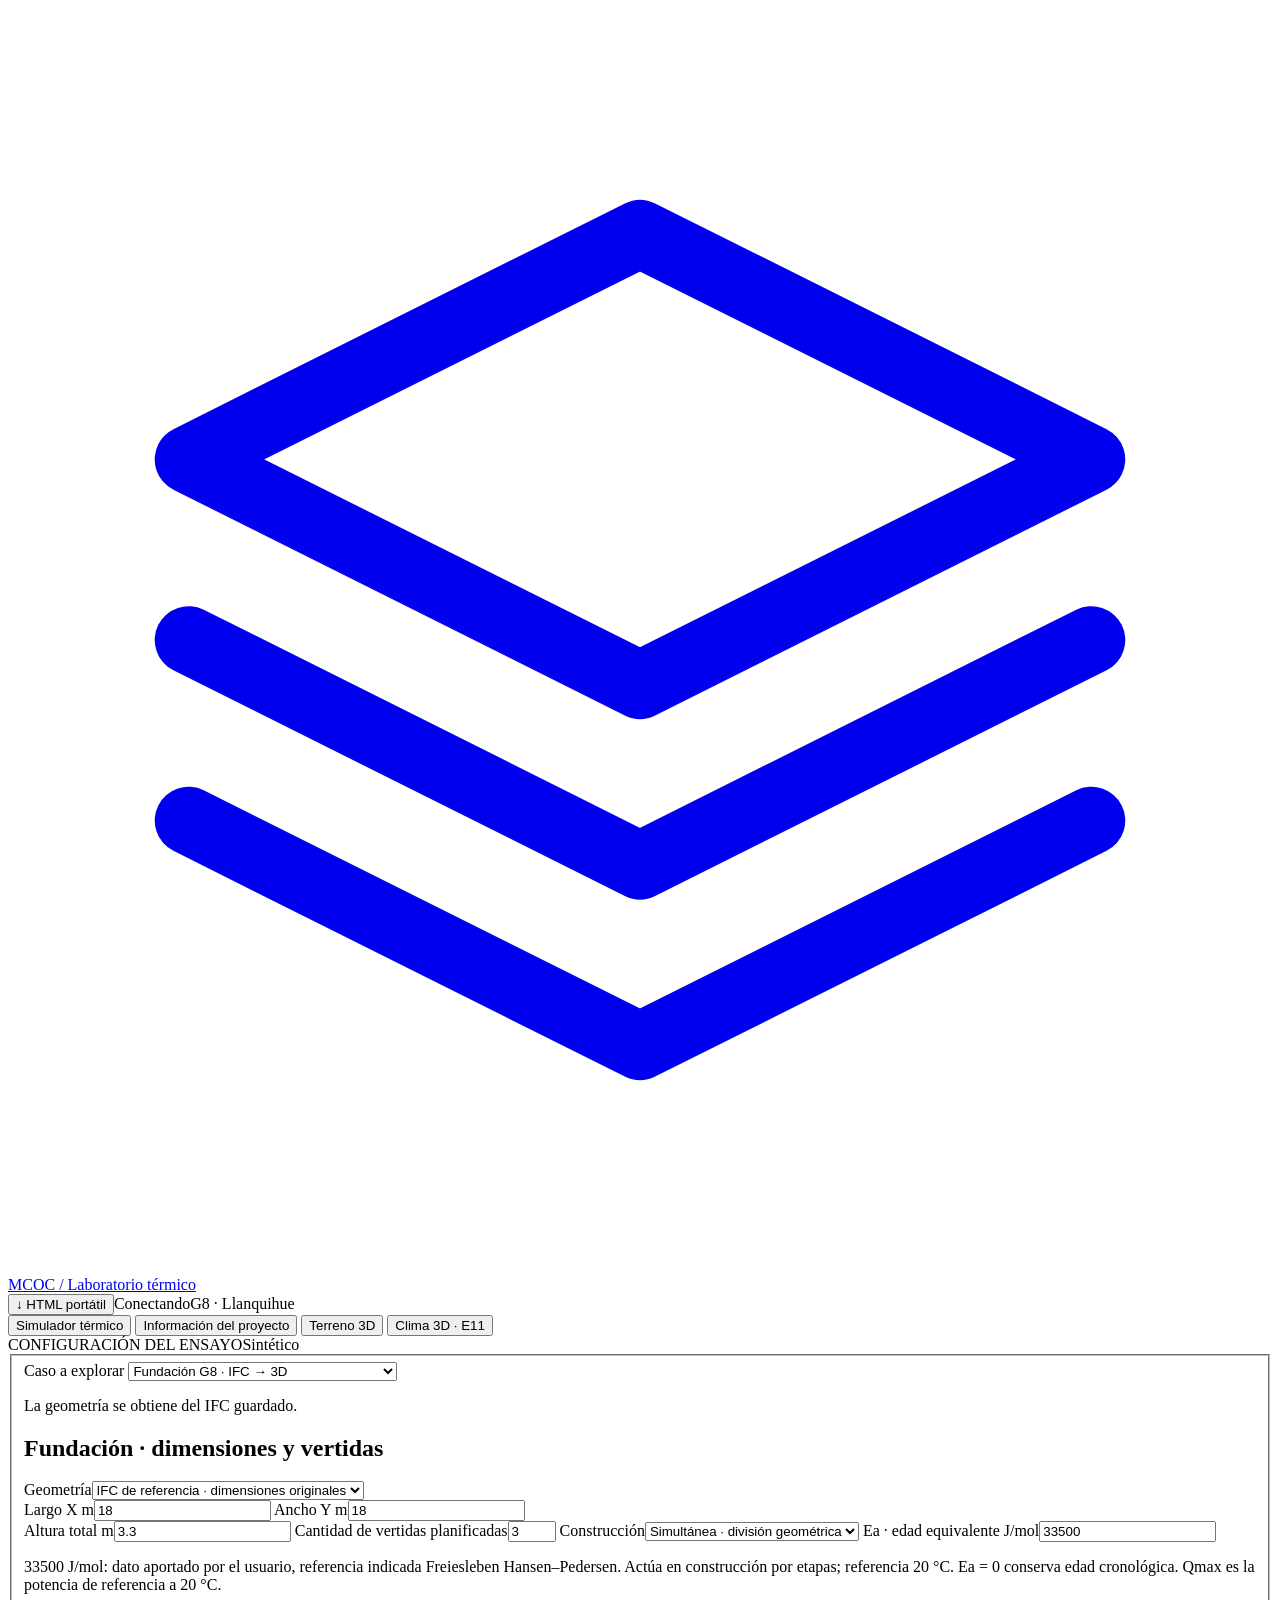
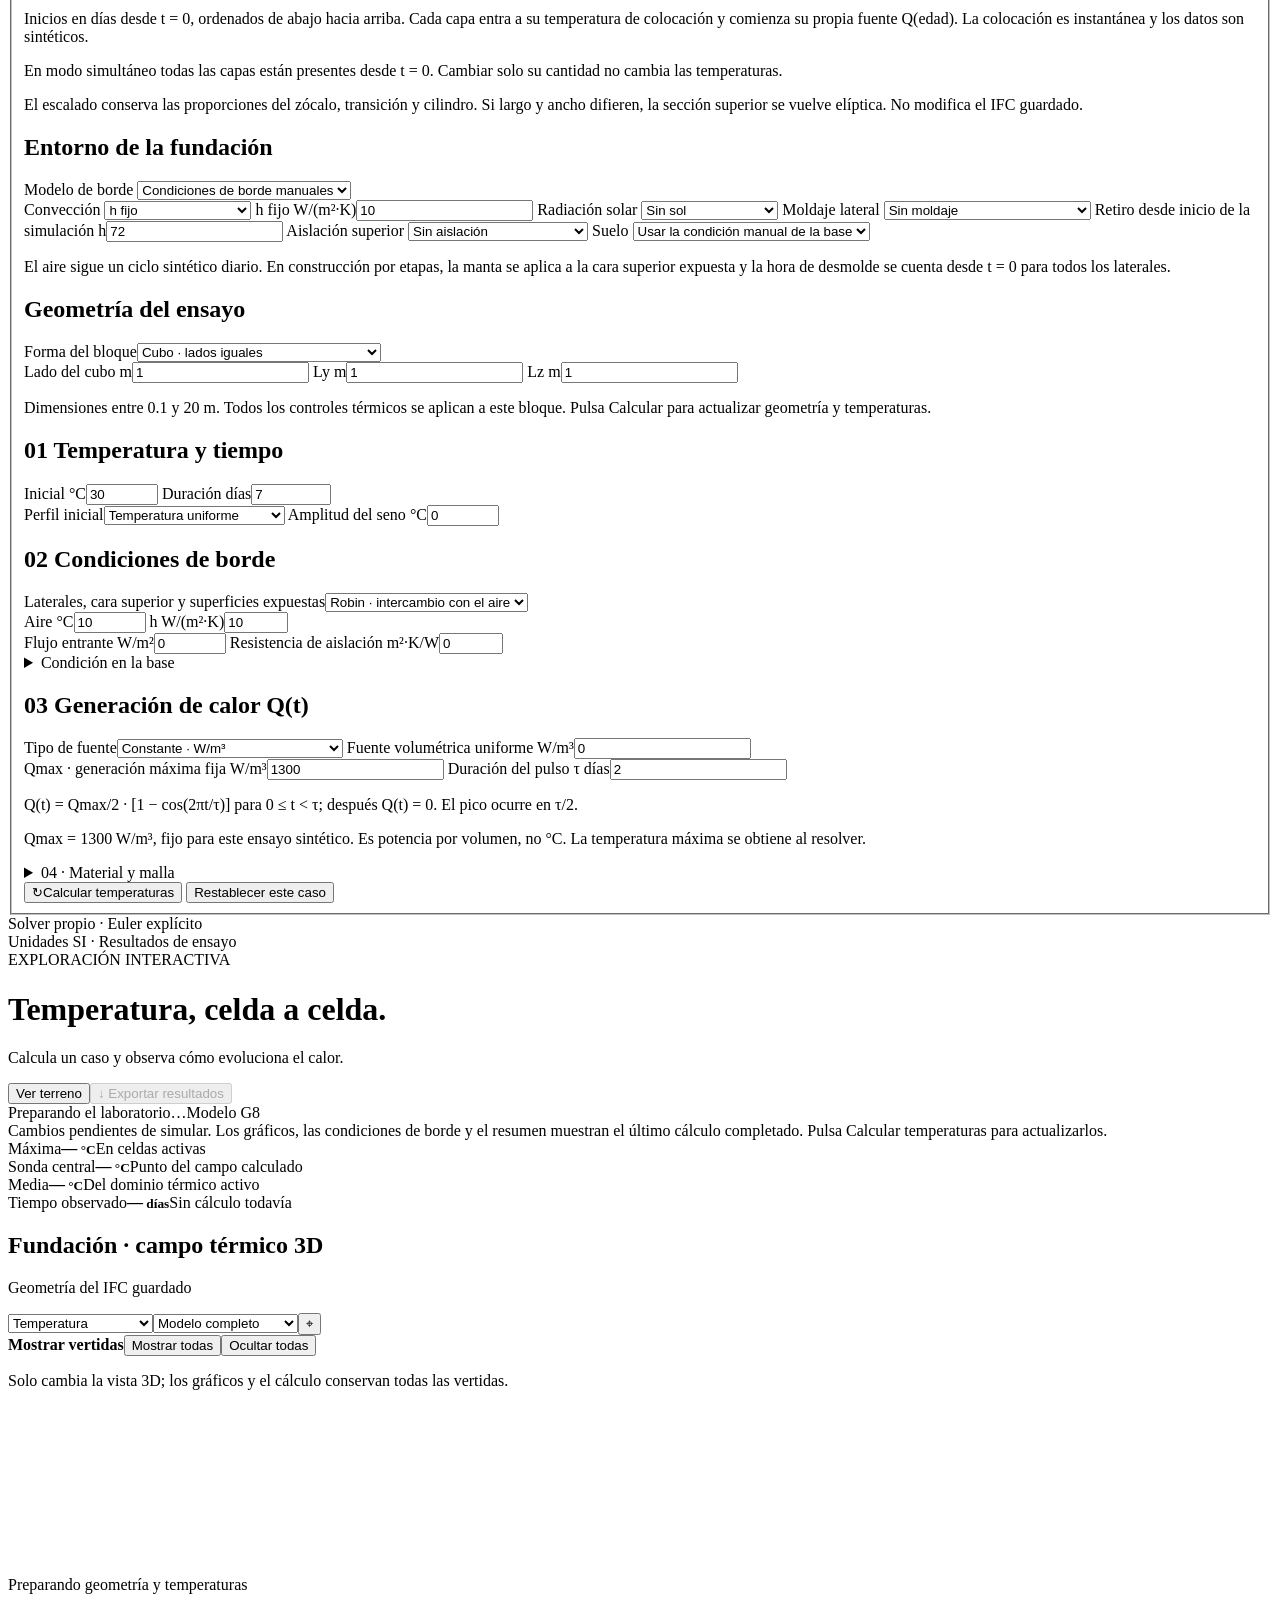
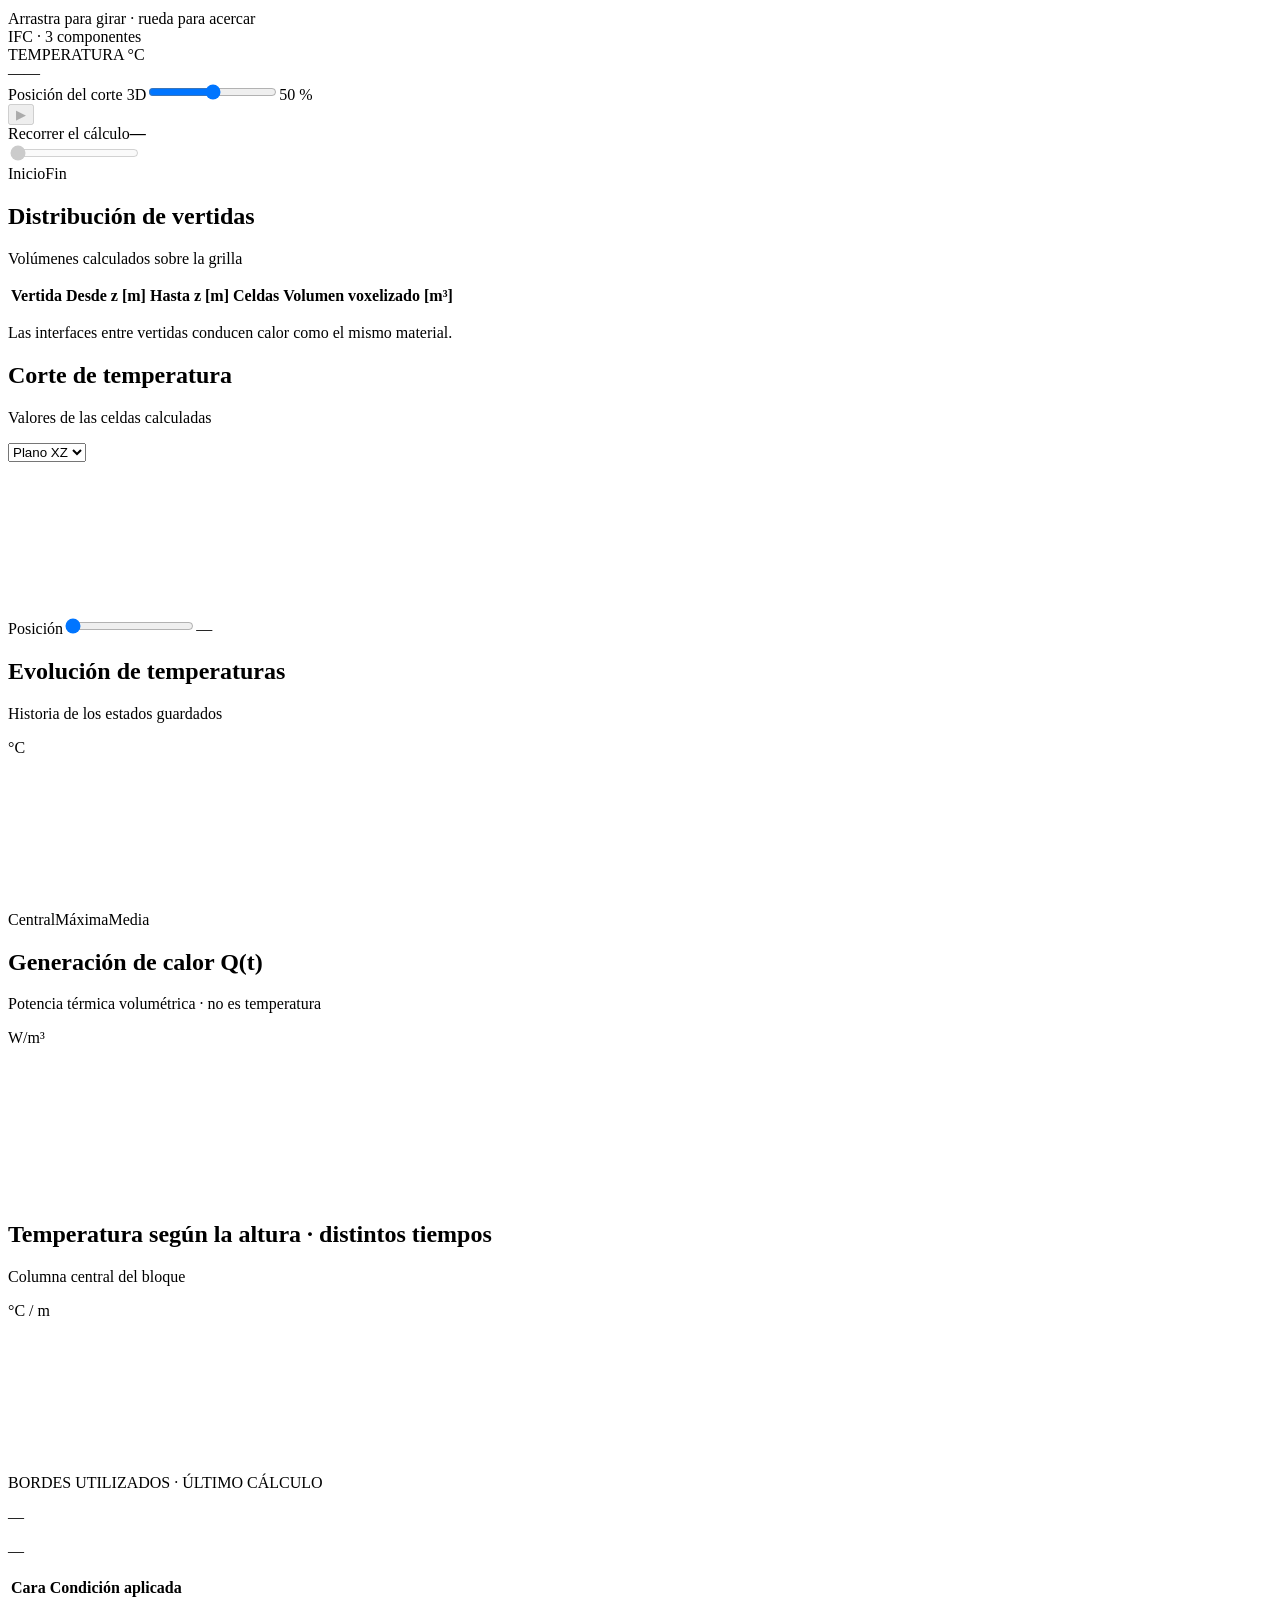
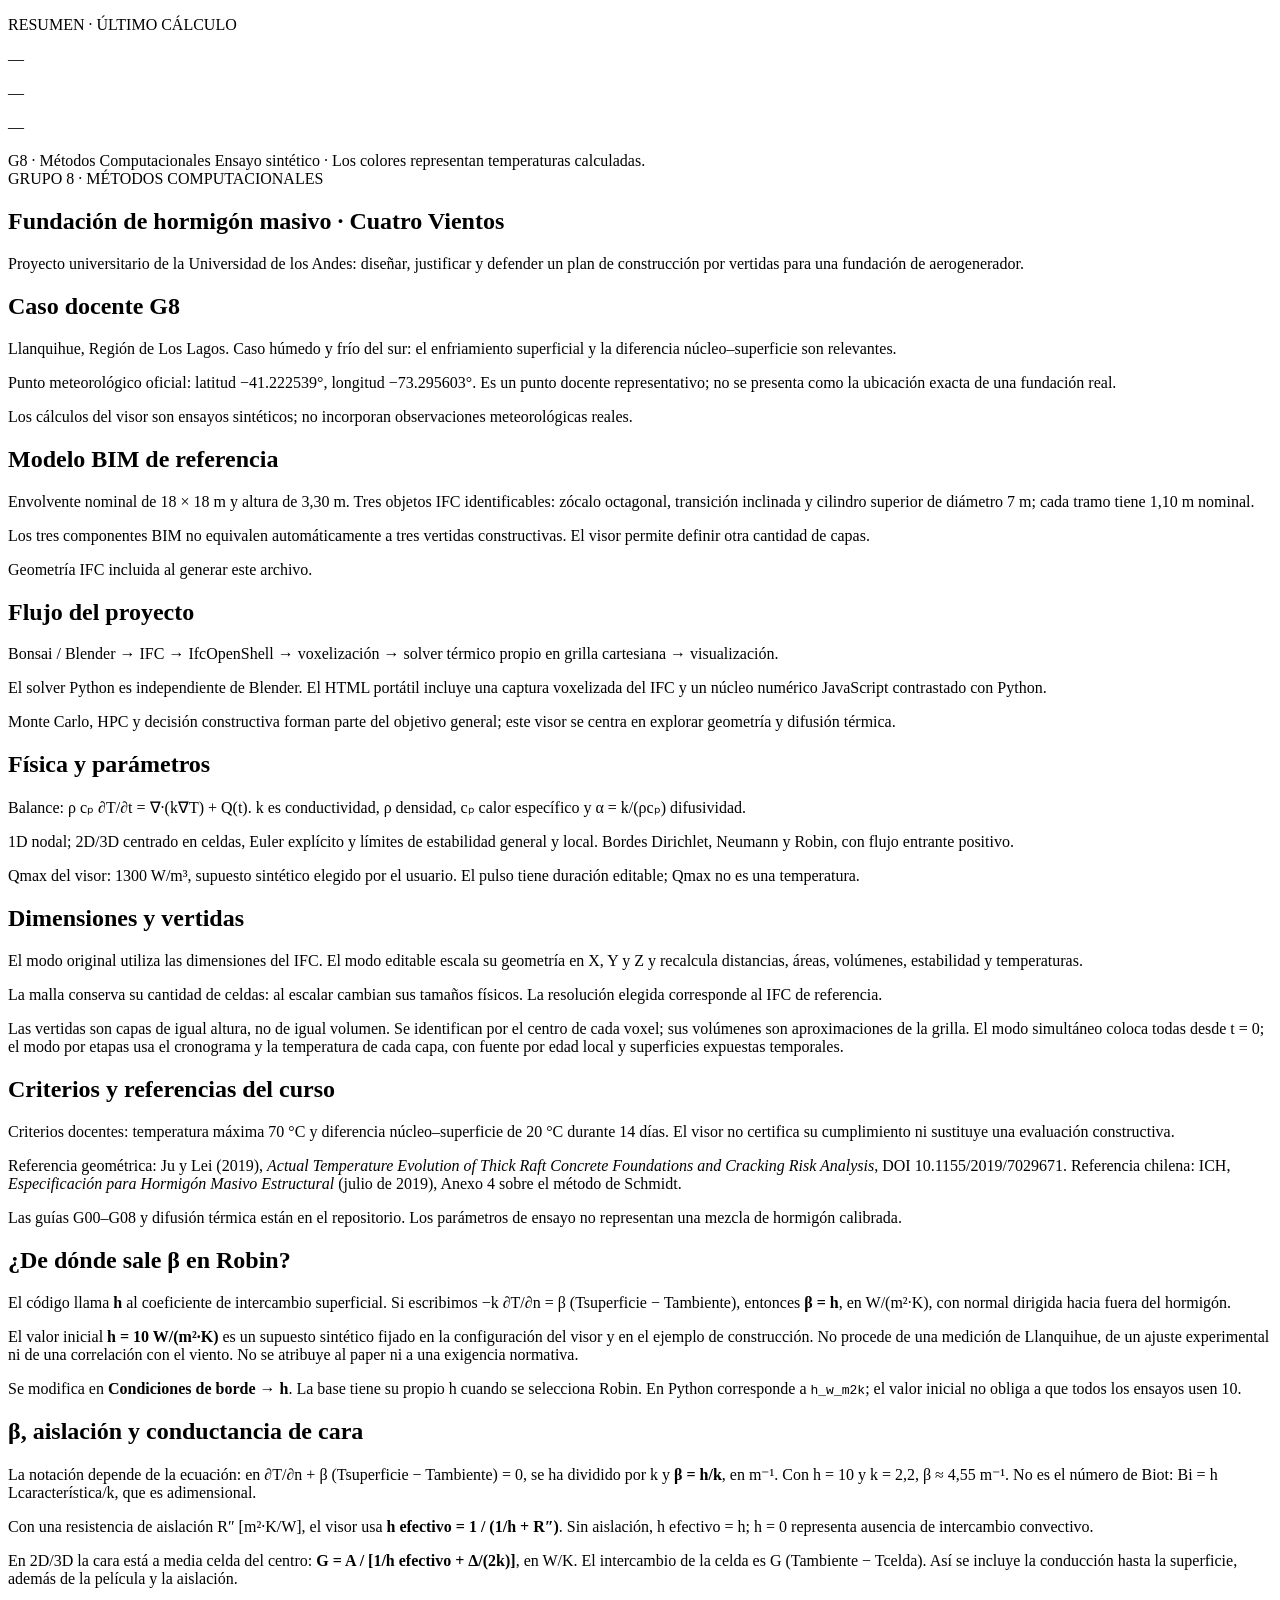
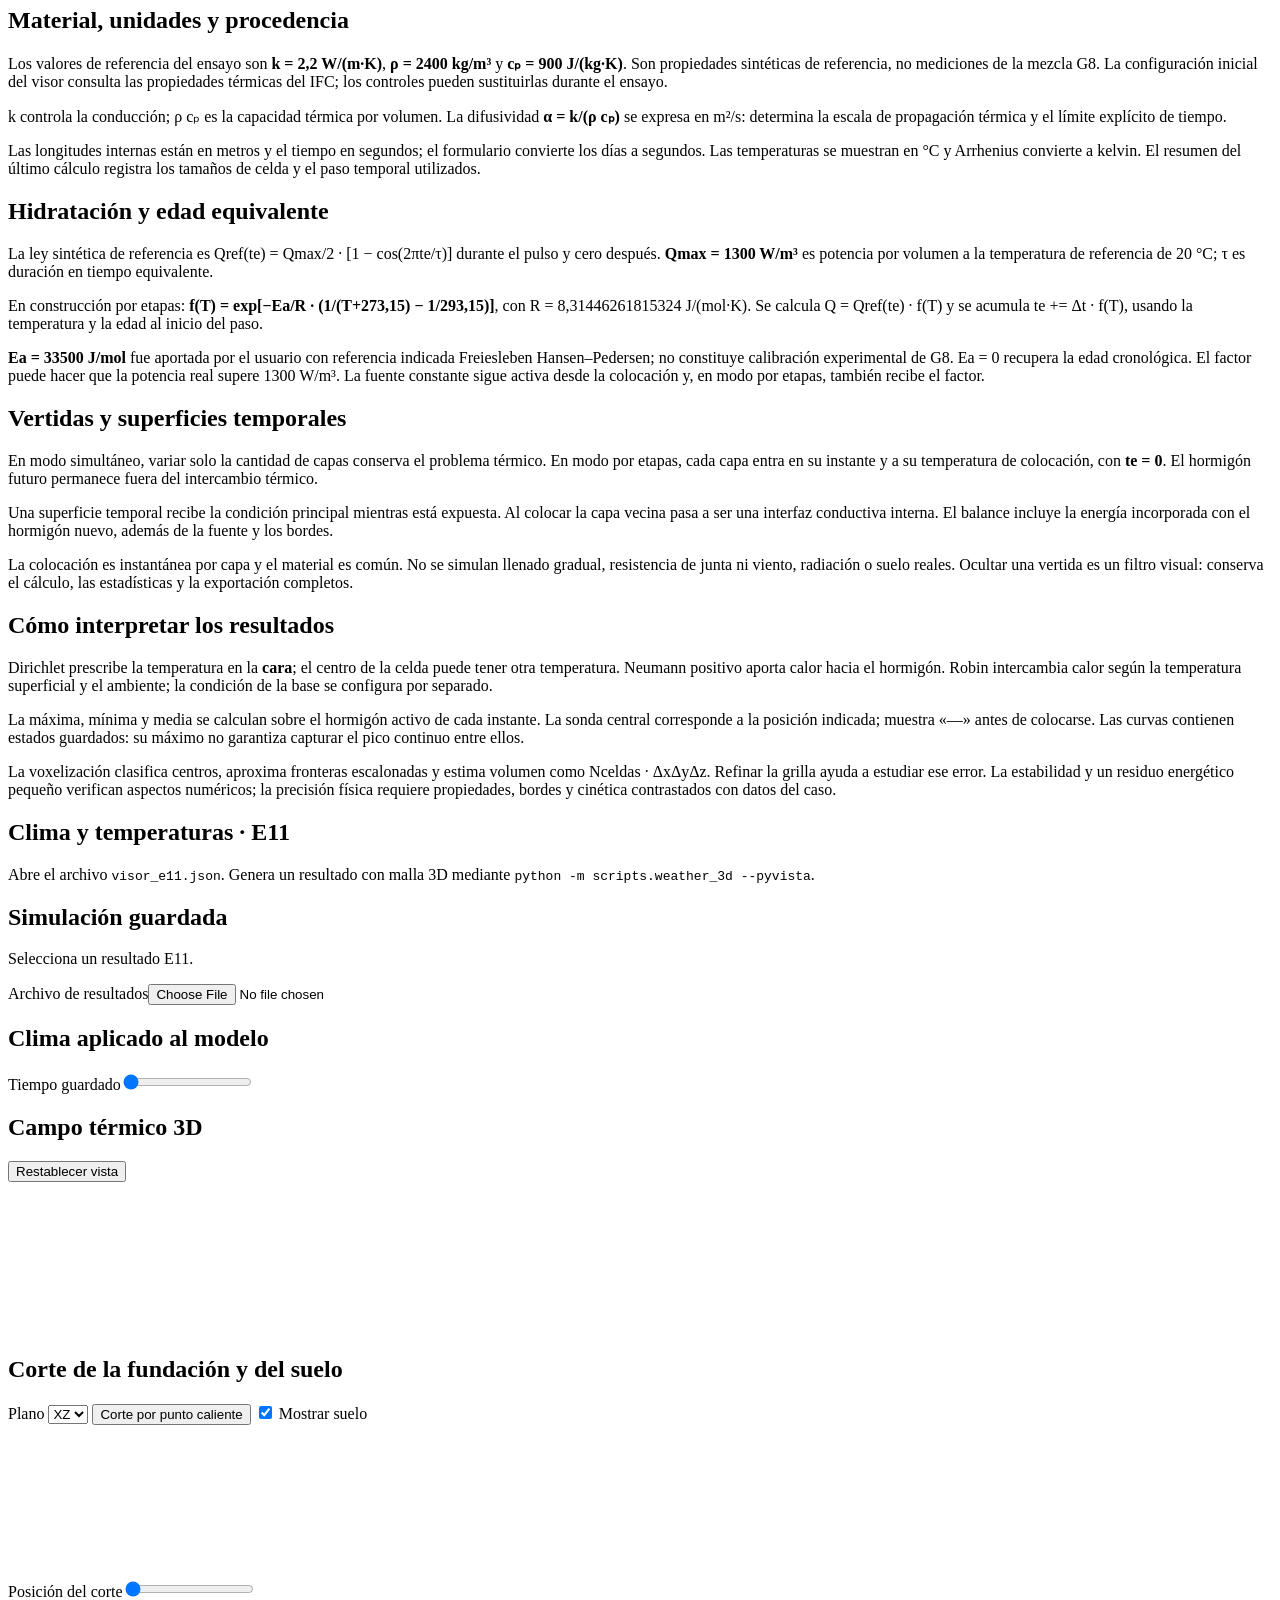
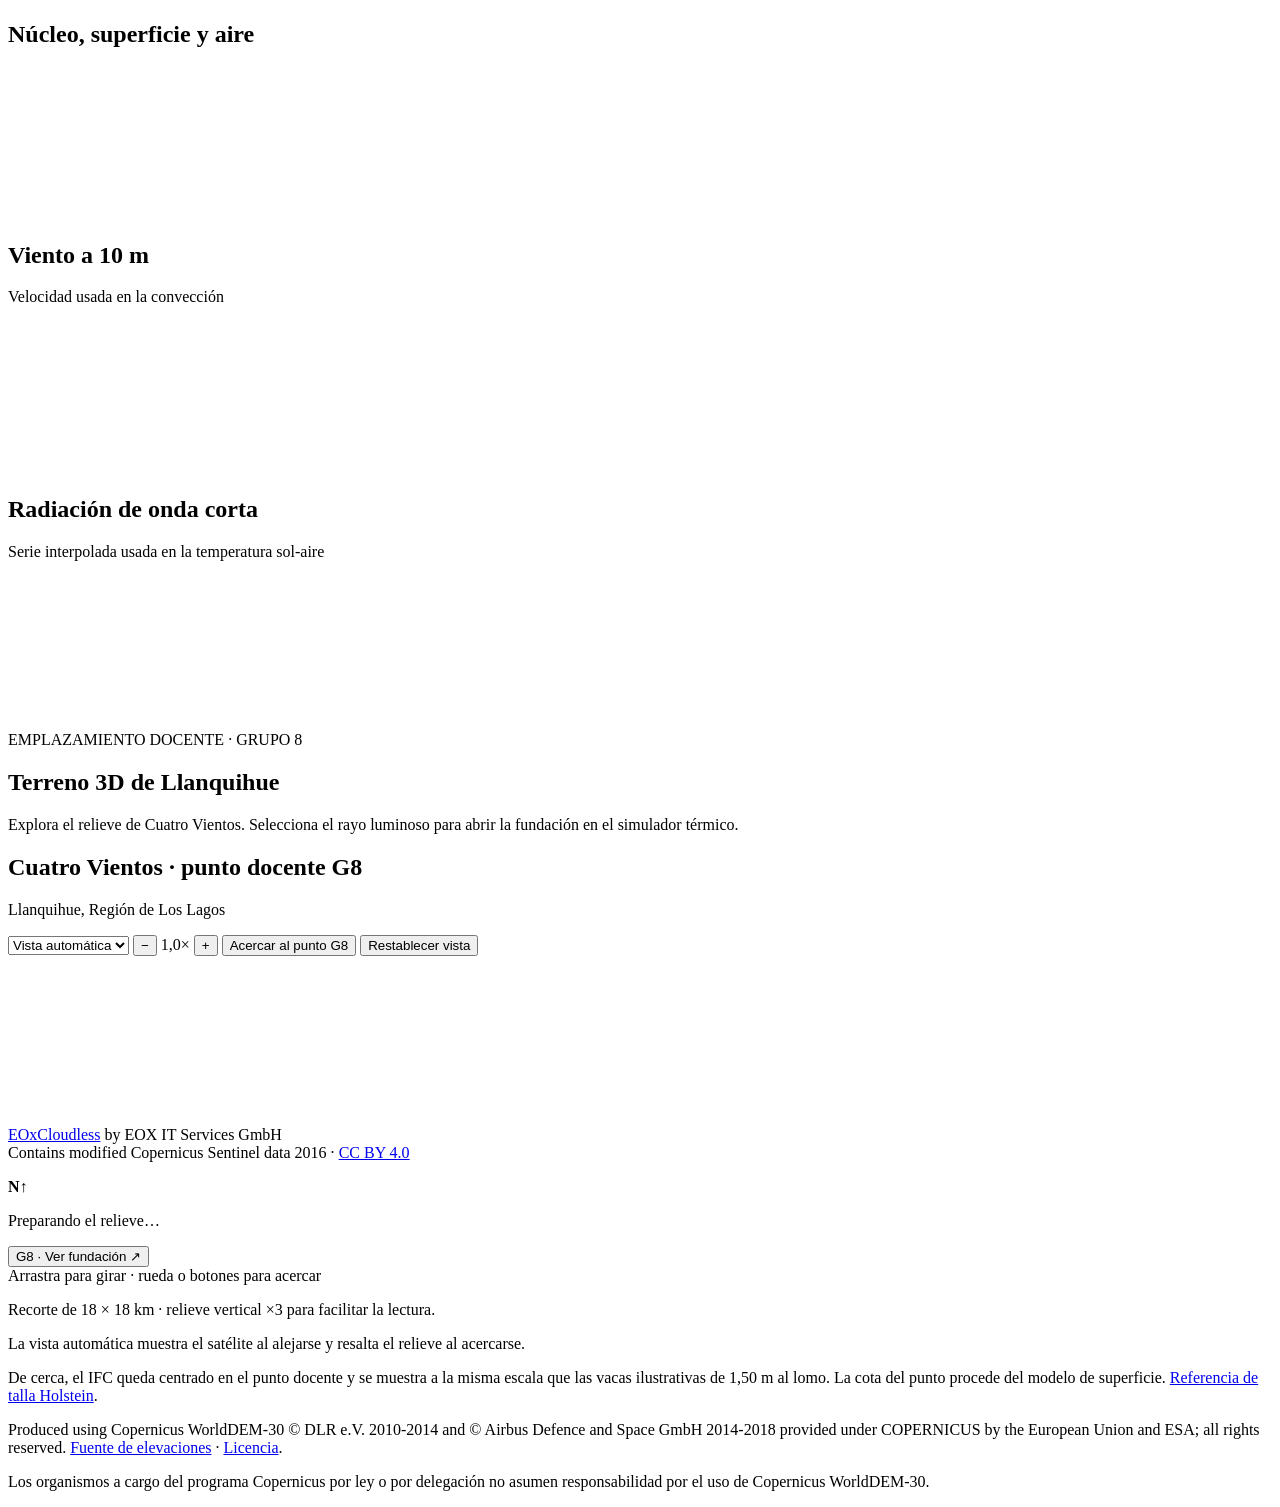
==== web/index.html @ 7ddab575 "Integra la vista E11 con PyVista y el detalle del terreno G8" ====
<!doctype html>
<html lang="es">
<head>
  <meta charset="utf-8">
  <meta name="viewport" content="width=device-width,initial-scale=1">
  <meta name="theme-color" content="#315cf2">
  <title>MCOC · Laboratorio térmico</title>
  <link rel="stylesheet" href="/styles.css">
  <script src="/terrain.js" defer></script>
  <script src="/app.js" defer></script>
</head>
<body>
  <header class="topbar">
    <a class="brand" href="/" aria-label="Inicio del laboratorio"><span class="brand-mark"><svg viewBox="0 0 28 28" fill="none" aria-hidden="true"><path d="m4 10 10-5 10 5-10 5-10-5Z" stroke="currentColor" stroke-width="1.5" stroke-linejoin="round"/><path d="m4 14 10 5 10-5M4 18l10 5 10-5" stroke="currentColor" stroke-width="1.5" stroke-linecap="round" stroke-linejoin="round"/></svg></span><span>MCOC <span class="brand-light">/ Laboratorio térmico</span></span></a>
    <div class="top-meta"><button id="portable-download" class="nav-download">↓ HTML portátil</button><span class="online-dot"></span><span id="connection">Conectando</span><span class="top-divider"></span><span>G8 · Llanquihue</span></div>
  </header>

  <nav class="page-tabs" role="tablist" aria-label="Secciones del proyecto">
    <button id="tab-laboratory" role="tab" aria-selected="true" aria-controls="panel-laboratory" type="button">Simulador térmico</button>
    <button id="tab-project" role="tab" aria-selected="false" aria-controls="panel-project" tabindex="-1" type="button">Información del proyecto</button>
    <button id="tab-terrain" role="tab" aria-selected="false" aria-controls="panel-terrain" tabindex="-1" type="button">Terreno 3D</button>
    <button id="tab-weather" role="tab" aria-selected="false" aria-controls="panel-weather" tabindex="-1" type="button">Clima 3D · E11</button>
  </nav>
  <div class="workspace" id="panel-laboratory" role="tabpanel" aria-labelledby="tab-laboratory">
    <aside class="sidebar">
      <div class="sidebar-heading"><span class="eyebrow">CONFIGURACIÓN DEL ENSAYO</span><span class="tag">Sintético</span></div>
      <form id="parameters">
        <fieldset id="controls">
          <label class="field-label" for="mode">Caso a explorar</label>
          <select id="mode" name="mode">
            <option value="fundacion">Fundación G8 · IFC → 3D</option><option value="2d">Caja 2D · centros de celda</option>
            <option value="3d">Cubo / bloque 3D · dimensiones editables</option><option value="1d">Perfil 1D · nodos</option>
          </select>
          <p id="case-note" class="hint">La geometría se obtiene del IFC guardado.</p>

          <section id="foundation-geometry" class="form-section">
            <h2>Fundación · dimensiones y vertidas</h2>
            <label class="stacked">Geometría<select id="foundation_geometry" name="foundation_geometry"><option value="ifc">IFC de referencia · dimensiones originales</option><option value="scaled">Dimensiones editables · escalar el IFC</option></select></label>
            <div class="form-grid">
              <label>Largo X <span>m</span><input id="foundation_x_m" name="foundation_x_m" type="number" min="4" max="40" step="any" value="18" required></label>
              <label>Ancho Y <span>m</span><input id="foundation_y_m" name="foundation_y_m" type="number" min="4" max="40" step="any" value="18" required></label>
            </div>
            <label class="stacked">Altura total <span>m</span><input id="foundation_height_m" name="foundation_height_m" type="number" min="0.6" max="12" step="any" value="3.3" required></label>
            <label class="stacked">Cantidad de vertidas planificadas<input id="pour_count" name="pour_count" type="number" min="1" max="12" step="1" value="3" required></label>
            <label class="stacked">Construcción<select id="construction_mode" name="construction_mode"><option value="simultaneous">Simultánea · división geométrica</option><option value="staged">Por etapas · activación térmica</option></select></label>
            <input id="pour_schedule" name="pour_schedule" type="hidden" value="">
            <label class="stacked">Ea · edad equivalente <span>J/mol</span><input id="activation_energy_j_mol" name="activation_energy_j_mol" type="number" min="0" max="100000" step="any" value="33500" required></label>
            <p class="hint">33500 J/mol: dato aportado por el usuario, referencia indicada Freiesleben Hansen–Pedersen. Actúa en construcción por etapas; referencia 20 °C. Ea = 0 conserva edad cronológica. Qmax es la potencia de referencia a 20 °C.</p>
            <div id="schedule-editor" class="hidden"><div id="schedule-rows"></div><p class="hint">Inicios en días desde t = 0, ordenados de abajo hacia arriba. Cada capa entra a su temperatura de colocación y comienza su propia fuente Q(edad). La colocación es instantánea y los datos son sintéticos.</p></div>
            <p id="construction-note" class="hint pour-warning">En modo simultáneo todas las capas están presentes desde t = 0. Cambiar solo su cantidad no cambia las temperaturas.</p>
            <p class="hint">El escalado conserva las proporciones del zócalo, transición y cilindro. Si largo y ancho difieren, la sección superior se vuelve elíptica. No modifica el IFC guardado.</p>
          </section>

          <section id="environment-fields" class="form-section">
            <h2>Entorno de la fundación</h2>
            <label class="stacked">Modelo de borde
              <select id="environment_mode" name="environment_mode">
                <option value="standard">Condiciones de borde manuales</option>
                <option value="e10">E10 · entorno sintético</option>
              </select>
            </label>
            <div id="environment-options" class="hidden">
              <label class="stacked">Convección
                <select id="environment_wind" name="environment_wind"><option value="fixed">h fijo</option><option value="synthetic">Viento sintético · h(v)</option></select>
              </label>
              <label id="environment-h-field" class="stacked">h fijo <span>W/(m²·K)</span><input id="environment_h" name="environment_h" type="number" min="0.01" max="1000" step="any" value="10" required></label>
              <label class="stacked">Radiación solar
                <select id="environment_solar" name="environment_solar"><option value="off">Sin sol</option><option value="synthetic">Ciclo solar sintético</option></select>
              </label>
              <label class="stacked">Moldaje lateral
                <select id="environment_formwork" name="environment_formwork"><option value="none">Sin moldaje</option><option value="permanent">Moldaje durante todo el cálculo</option><option value="scheduled">Moldaje con retiro programado</option></select>
              </label>
              <label id="environment-strip-field" class="stacked hidden">Retiro desde inicio de la simulación <span>h</span><input id="environment_strip_h" name="environment_strip_h" type="number" min="0.01" max="720" step="any" value="72" required></label>
              <label class="stacked">Aislación superior
                <select id="environment_insulation" name="environment_insulation"><option value="none">Sin aislación</option><option value="blanket">Manta desde la colocación</option></select>
              </label>
              <label class="stacked">Suelo
                <select id="environment_soil" name="environment_soil"><option value="standard">Usar la condición manual de la base</option><option value="equivalent">Resistencia térmica equivalente</option></select>
              </label>
              <p class="hint">El aire sigue un ciclo sintético diario. En construcción por etapas, la manta se aplica a la cara superior expuesta y la hora de desmolde se cuenta desde t = 0 para todos los laterales.</p>
            </div>
          </section>

          <section id="box-geometry" class="form-section hidden">
            <h2>Geometría del ensayo</h2>
            <label id="box-shape-field" class="stacked">Forma del bloque<select id="box-shape"><option value="cube">Cubo · lados iguales</option><option value="custom">Bloque · dimensiones independientes</option></select></label>
            <div class="form-grid" id="box-lengths">
              <label><span id="lx-label">Lado del cubo</span> <span>m</span><input id="length_x_m" name="length_x_m" type="number" min="0.1" max="20" step="any" value="1" required></label>
              <label id="ly-field">Ly <span>m</span><input id="length_y_m" name="length_y_m" type="number" min="0.1" max="20" step="any" value="1" required></label>
              <label id="lz-field">Lz <span>m</span><input id="length_z_m" name="length_z_m" type="number" min="0.1" max="20" step="any" value="1" required></label>
            </div>
            <p class="hint">Dimensiones entre 0.1 y 20 m. Todos los controles térmicos se aplican a este bloque. Pulsa Calcular para actualizar geometría y temperaturas.</p>
          </section>

          <section class="form-section">
            <h2><span>01</span> Temperatura y tiempo</h2>
            <div class="form-grid">
              <label>Inicial <span>°C</span><input id="initial_c" name="initial_c" type="number" min="-50" max="150" step="0.5" value="30" required></label>
              <label>Duración <span>días</span><input id="duration_days" name="duration_days" type="number" min="0.001" max="30" step="0.001" value="7" required></label>
            </div>
            <label class="stacked">Perfil inicial<select id="profile" name="profile"><option value="uniforme">Temperatura uniforme</option><option value="seno">Base + amplitud sinusoidal</option></select></label>
            <label id="amplitude-field" class="stacked hidden">Amplitud del seno <span>°C</span><input id="amplitude_c" name="amplitude_c" type="number" min="0" max="100" step="0.5" value="0" required></label>
          </section>

          <section id="boundary-fields" class="form-section">
            <h2><span>02</span> Condiciones de borde</h2>
            <div id="manual-exposed-fields">
            <label class="stacked">Laterales, cara superior y superficies expuestas<select id="boundary_type" name="boundary_type"><option value="robin">Robin · intercambio con el aire</option><option value="dirichlet">Dirichlet · temperatura de cara</option><option value="neumann">Neumann · flujo entrante</option></select></label>
            <div id="main-temperature" class="form-grid">
              <label><span id="boundary-c-label">Aire</span> <span>°C</span><input id="boundary_c" name="boundary_c" type="number" min="-50" max="150" step="0.5" value="10" required></label>
              <label id="main-h">h <span>W/(m²·K)</span><input id="h_w_m2k" name="h_w_m2k" type="number" min="0" max="1000" step="1" value="10" required></label>
            </div>
            <label id="main-flux" class="stacked hidden">Flujo entrante <span>W/m²</span><input id="flux_in_w_m2" name="flux_in_w_m2" type="number" min="-5000" max="5000" value="0" required></label>
            <label id="resistance-field" class="stacked">Resistencia de aislación <span>m²·K/W</span><input id="resistance_m2k_w" name="resistance_m2k_w" type="number" min="0" max="5" step="0.05" value="0" required></label>
            </div>
            <details class="details"><summary>Condición en la base</summary>
              <label class="stacked">Tipo<select id="bottom_type" name="bottom_type"><option value="neumann">Neumann · flujo / adiabático</option><option value="dirichlet">Dirichlet · temperatura de cara</option><option value="robin">Robin · intercambio</option></select></label>
              <div class="form-grid" id="bottom-temperature">
                <label>Temperatura <span>°C</span><input id="bottom_c" name="bottom_c" type="number" min="-50" max="150" step="0.5" value="20" required></label>
                <label id="bottom-h">h <span>W/(m²·K)</span><input id="bottom_h_w_m2k" name="bottom_h_w_m2k" type="number" min="0" max="1000" value="10" required></label>
              </div>
              <label id="bottom-flux" class="stacked">Flujo entrante <span>W/m²</span><input id="bottom_flux_in_w_m2" name="bottom_flux_in_w_m2" type="number" min="-5000" max="5000" value="0" required></label>
              <p class="hint">Un flujo igual a cero representa una base adiabática.</p>
            </details>
          </section>

          <section class="form-section">
            <h2><span>03</span> Generación de calor Q(t)</h2>
            <label class="stacked">Tipo de fuente<select name="source_type" id="source_type"><option value="constant">Constante · W/m³</option><option value="cosine">Pulso de la foto · Qmax y duración</option></select></label>
            <label id="constant-source-field" class="stacked">Fuente volumétrica uniforme <span>W/m³</span><input name="source_w_m3" id="source_w_m3" type="number" min="-2000" max="5000" step="any" value="0" required></label>
            <div id="pulse-source-fields" class="hidden">
              <label class="stacked">Qmax · generación máxima fija <span>W/m³</span><input name="qmax_w_m3" id="qmax_w_m3" type="number" min="1300" max="1300" step="any" value="1300" readonly required></label>
              <label class="stacked">Duración del pulso τ <span>días</span><input name="source_duration_days" id="source_duration_days" type="number" min="0.001" max="30" step="any" value="2" required></label>
              <p class="hint">Q(t) = Qmax/2 · [1 − cos(2πt/τ)] para 0 ≤ t &lt; τ; después Q(t) = 0. El pico ocurre en τ/2.</p>
              <p class="hint">Qmax = 1300 W/m³, fijo para este ensayo sintético. Es potencia por volumen, no °C. La temperatura máxima se obtiene al resolver.</p>
            </div>
          </section>
          <details class="form-section"><summary>04 · Material y malla</summary>
            <div class="form-grid">
              <label>k <span>W/(m·K)</span><input name="conductivity_w_mk" id="conductivity_w_mk" type="number" min="0.05" max="10" step="0.05" value="2.2" required></label>
              <label>ρ <span>kg/m³</span><input name="density_kg_m3" id="density_kg_m3" type="number" min="100" max="5000" step="10" value="2400" required></label>
            </div>
            <label class="stacked">Calor específico cp <span>J/(kg·K)</span><input name="specific_heat_j_kgk" id="specific_heat_j_kgk" type="number" min="100" max="5000" step="10" value="900" required></label>
            <label class="stacked" id="resolution-field">Resolución de la fundación<select name="resolution_m" id="resolution_m"><option value="0.5">Rápida · Δx solicitado 0.50 m</option><option value="0.25" selected>Equilibrada · Δx solicitado 0.25 m</option><option value="0.2">Detallada · Δx solicitado 0.20 m</option></select></label>
            <label class="stacked hidden" id="nodes-field"><span id="nodes-label">Celdas por eje</span><input name="nodes" id="nodes" type="number" min="8" max="48" step="1" value="32" required></label>
            <label class="stacked">Paso temporal Δt <span>s</span><input name="dt_s" id="dt_s" type="number" min="0.000001" step="any" placeholder="Automático y estable"></label>
            <p class="hint">Los valores se aplican al cálculo actual. El IFC y el JSON permanecen intactos.</p>
          </details>
          <button class="calculate" id="calculate" type="submit"><span id="calculate-icon">↻</span><span id="calculate-label">Calcular temperaturas</span></button>
          <button class="reset" id="reset" type="button">Restablecer este caso</button>
        </fieldset>
      </form>
      <div class="sidebar-footer"><span class="tiny-square"></span>Solver propio · Euler explícito<br><span>Unidades SI · Resultados de ensayo</span></div>
    </aside>

    <main>
      <div class="page-heading"><div><div class="eyebrow">EXPLORACIÓN INTERACTIVA</div><h1>Temperatura, celda a celda.</h1><p>Calcula un caso y observa cómo evoluciona el calor.</p></div><div class="view-tools terrain-return"><button id="back-to-terrain" class="secondary" type="button">Ver terreno</button><button id="download" class="secondary" disabled>↓ Exportar resultados</button></div></div>
      <div id="error" role="alert" class="error hidden"></div>
      <div class="result-state"><span id="state-dot" class="state-dot"></span><span id="state">Preparando el laboratorio…</span><span id="source-label" class="source-label">Modelo G8</span></div>
      <div id="pending-changes" class="pending-changes hidden" role="status" aria-live="polite">Cambios pendientes de simular. Los gráficos, las condiciones de borde y el resumen muestran el último cálculo completado. Pulsa Calcular temperaturas para actualizarlos.</div>
      <section class="metrics" aria-label="Temperaturas del instante seleccionado">
        <article><span class="metric-label"><i class="metric-dot orange"></i>Máxima</span><strong id="max-value">—<small> °C</small></strong><span>En celdas activas</span></article>
        <article><span class="metric-label"><i class="metric-dot blue"></i>Sonda central</span><strong id="center-value">—<small> °C</small></strong><span id="probe-caption">Punto del campo calculado</span></article>
        <article><span class="metric-label"><i class="metric-dot purple"></i>Media</span><strong id="mean-value">—<small> °C</small></strong><span>Del dominio térmico activo</span></article>
        <article><span class="metric-label">Tiempo observado</span><strong id="time-value">—<small> días</small></strong><span id="frame-caption">Sin cálculo todavía</span></article>
      </section>

      <section class="card model-card">
        <div class="card-heading"><div><h2 id="model-title">Fundación · campo térmico 3D</h2><p id="model-subtitle">Geometría del IFC guardado</p></div><div class="view-tools"><select id="model-color" aria-label="Colorear modelo"><option value="temperature">Temperatura</option><option value="pours">Vertidas planificadas</option></select><select id="view-mode" aria-label="Tipo de vista"><option value="full">Modelo completo</option><option value="x">Abrir corte vertical</option><option value="z">Abrir corte horizontal</option></select><button id="camera-reset" class="icon-button" aria-label="Restablecer cámara" title="Restablecer cámara">⌖</button></div></div>
        <div id="pour-visibility" class="pour-visibility hidden" role="group" aria-label="Vertidas visibles en el modelo 3D"><div class="visibility-heading"><strong>Mostrar vertidas</strong><button id="show-all-pours" type="button" class="secondary">Mostrar todas</button><button id="hide-all-pours" type="button" class="secondary">Ocultar todas</button></div><div id="pour-visibility-options" class="visibility-options"></div><p id="pour-visibility-caption" class="hint" aria-live="polite">Solo cambia la vista 3D; los gráficos y el cálculo conservan todas las vertidas.</p></div>
        <div class="model-stage" id="model-stage"><canvas id="model-canvas" aria-label="Modelo 3D interactivo coloreado por temperatura"></canvas><canvas id="flat-canvas" class="hidden" aria-label="Campo de temperatura"></canvas>
          <div id="stage-placeholder" class="stage-placeholder"><span class="loader"></span><p>Preparando geometría y temperaturas</p></div>
          <div class="model-hint" id="model-hint">Arrastra para girar · rueda para acercar</div><div class="model-chip" id="geometry-chip">IFC · 3 componentes</div>
          <div class="temperature-legend"><div class="legend-title" id="model-legend-title">TEMPERATURA °C</div><div class="legend-bar"></div><div class="legend-labels"><span id="legend-low">—</span><span id="legend-high">—</span></div></div>
        </div>
        <div id="clip-control" class="clip-control hidden"><label for="clip-slider">Posición del corte 3D</label><input id="clip-slider" type="range" min="0" max="100" value="50"><span id="clip-caption">50 %</span></div>
        <div class="timeline"><button id="play" class="play" disabled aria-label="Reproducir evolución">▶</button><div class="timeline-body"><div class="timeline-labels"><span>Recorrer el cálculo</span><strong id="timeline-time">—</strong></div><input id="time-slider" type="range" min="0" max="0" value="0" disabled aria-label="Instante guardado"><div class="timeline-ends"><span>Inicio</span><span id="duration-label">Fin</span></div></div></div>
      </section>

      <section id="pour-plan" class="card height-card hidden">
        <div class="card-heading"><div><h2>Distribución de vertidas</h2><p id="pour-summary">Volúmenes calculados sobre la grilla</p></div></div>
        <div class="table-scroll"><table class="project-table"><thead><tr><th>Vertida</th><th>Desde z [m]</th><th>Hasta z [m]</th><th>Celdas</th><th>Volumen voxelizado [m³]</th></tr></thead><tbody id="pour-rows"></tbody></table></div>
        <p id="pour-scope" class="scope-note">Las interfaces entre vertidas conducen calor como el mismo material.</p>
      </section>
      <section class="charts">
        <article class="card"><div class="card-heading"><div><h2 id="slice-title">Corte de temperatura</h2><p id="slice-caption">Valores de las celdas calculadas</p></div><select id="slice-plane" aria-label="Plano de corte"><option value="xz">Plano XZ</option><option value="xy">Plano XY</option><option value="yz">Plano YZ</option></select></div><div class="chart-stage"><canvas id="slice-canvas" aria-label="Mapa o perfil de temperatura del corte"></canvas><div id="slice-tooltip" class="tooltip hidden"></div></div><div class="slice-control"><label for="slice-slider">Posición</label><input id="slice-slider" type="range" min="0" max="0" value="0"><span id="slice-position">—</span></div></article>
        <article class="card"><div class="card-heading"><div><h2>Evolución de temperaturas</h2><p id="history-caption">Historia de los estados guardados</p></div><span class="mini-tag">°C</span></div><div class="chart-stage"><canvas id="history-canvas" aria-label="Gráfico de evolución temporal"></canvas></div><div class="chart-legend" id="history-legend"><span><i class="blue"></i>Central</span><span><i class="orange"></i>Máxima</span><span><i class="purple"></i>Media</span></div></article>
      </section>

      <section class="card height-card">
        <div class="card-heading"><div><h2>Generación de calor Q(t)</h2><p id="source-caption">Potencia térmica volumétrica · no es temperatura</p></div><span class="mini-tag">W/m³</span></div>
        <div class="chart-stage"><canvas id="source-canvas" aria-label="Fuente volumétrica de calor versus tiempo"></canvas></div>
      </section>
      <section class="card height-card">
        <div class="card-heading"><div><h2>Temperatura según la altura · distintos tiempos</h2><p id="height-caption">Columna central del bloque</p></div><span class="mini-tag">°C / m</span></div>
        <div class="chart-stage"><canvas id="height-canvas" aria-label="Perfiles de temperatura según altura para varios tiempos"></canvas></div>
        <div id="height-legend" class="chart-legend"></div>
      </section>
      <section class="card calculation-info"><div><span class="eyebrow">BORDES UTILIZADOS · ÚLTIMO CÁLCULO</span><p id="boundary-used">—</p><p id="bottom-used">—</p><div class="table-scroll"><table class="project-table"><thead><tr><th>Cara</th><th>Condición aplicada</th></tr></thead><tbody id="boundary-faces"></tbody></table></div><p id="boundary-face-note"></p></div><div><span class="eyebrow">RESUMEN · ÚLTIMO CÁLCULO</span><p id="simulation-summary">—</p><p id="calculation-used">—</p><p id="balance-used">—</p></div></section>
      <footer>G8 · Métodos Computacionales <span>Ensayo sintético · Los colores representan temperaturas calculadas.</span></footer>
    </main>
  </div>
  <section id="panel-project" class="project-panel hidden" role="tabpanel" aria-labelledby="tab-project">
    <div class="eyebrow">GRUPO 8 · MÉTODOS COMPUTACIONALES</div>
    <h1>Fundación de hormigón masivo · Cuatro Vientos</h1>
    <p class="project-intro">Proyecto universitario de la Universidad de los Andes: diseñar, justificar y defender un plan de construcción por vertidas para una fundación de aerogenerador.</p>
    <div class="project-grid">
      <article class="card info-card"><h2>Caso docente G8</h2><p>Llanquihue, Región de Los Lagos. Caso húmedo y frío del sur: el enfriamiento superficial y la diferencia núcleo–superficie son relevantes.</p><p>Punto meteorológico oficial: latitud −41.222539°, longitud −73.295603°. Es un punto docente representativo; no se presenta como la ubicación exacta de una fundación real.</p><p>Los cálculos del visor son ensayos sintéticos; no incorporan observaciones meteorológicas reales.</p></article>
      <article class="card info-card"><h2>Modelo BIM de referencia</h2><p>Envolvente nominal de 18 × 18 m y altura de 3,30 m. Tres objetos IFC identificables: zócalo octagonal, transición inclinada y cilindro superior de diámetro 7 m; cada tramo tiene 1,10 m nominal.</p><p>Los tres componentes BIM no equivalen automáticamente a tres vertidas constructivas. El visor permite definir otra cantidad de capas.</p><p id="project-ifc">Geometría IFC incluida al generar este archivo.</p></article>
      <article class="card info-card"><h2>Flujo del proyecto</h2><p>Bonsai / Blender → IFC → IfcOpenShell → voxelización → solver térmico propio en grilla cartesiana → visualización.</p><p>El solver Python es independiente de Blender. El HTML portátil incluye una captura voxelizada del IFC y un núcleo numérico JavaScript contrastado con Python.</p><p>Monte Carlo, HPC y decisión constructiva forman parte del objetivo general; este visor se centra en explorar geometría y difusión térmica.</p></article>
      <article class="card info-card"><h2>Física y parámetros</h2><p>Balance: ρ cₚ ∂T/∂t = ∇·(k∇T) + Q(t). k es conductividad, ρ densidad, cₚ calor específico y α = k/(ρcₚ) difusividad.</p><p>1D nodal; 2D/3D centrado en celdas, Euler explícito y límites de estabilidad general y local. Bordes Dirichlet, Neumann y Robin, con flujo entrante positivo.</p><p>Qmax del visor: 1300 W/m³, supuesto sintético elegido por el usuario. El pulso tiene duración editable; Qmax no es una temperatura.</p></article>
      <article class="card info-card"><h2>Dimensiones y vertidas</h2><p>El modo original utiliza las dimensiones del IFC. El modo editable escala su geometría en X, Y y Z y recalcula distancias, áreas, volúmenes, estabilidad y temperaturas.</p><p>La malla conserva su cantidad de celdas: al escalar cambian sus tamaños físicos. La resolución elegida corresponde al IFC de referencia.</p><p>Las vertidas son capas de igual altura, no de igual volumen. Se identifican por el centro de cada voxel; sus volúmenes son aproximaciones de la grilla. El modo simultáneo coloca todas desde t = 0; el modo por etapas usa el cronograma y la temperatura de cada capa, con fuente por edad local y superficies expuestas temporales.</p></article>
      <article class="card info-card"><h2>Criterios y referencias del curso</h2><p>Criterios docentes: temperatura máxima 70 °C y diferencia núcleo–superficie de 20 °C durante 14 días. El visor no certifica su cumplimiento ni sustituye una evaluación constructiva.</p><p>Referencia geométrica: Ju y Lei (2019), <em>Actual Temperature Evolution of Thick Raft Concrete Foundations and Cracking Risk Analysis</em>, DOI 10.1155/2019/7029671. Referencia chilena: ICH, <em>Especificación para Hormigón Masivo Estructural</em> (julio de 2019), Anexo 4 sobre el método de Schmidt.</p><p>Las guías G00–G08 y difusión térmica están en el repositorio. Los parámetros de ensayo no representan una mezcla de hormigón calibrada.</p></article>
      <article class="card info-card"><h2>¿De dónde sale β en Robin?</h2><p>El código llama <strong>h</strong> al coeficiente de intercambio superficial. Si escribimos −k ∂T/∂n = β (Tsuperficie − Tambiente), entonces <strong>β = h</strong>, en W/(m²·K), con normal dirigida hacia fuera del hormigón.</p><p>El valor inicial <strong>h = 10 W/(m²·K)</strong> es un supuesto sintético fijado en la configuración del visor y en el ejemplo de construcción. No procede de una medición de Llanquihue, de un ajuste experimental ni de una correlación con el viento. No se atribuye al paper ni a una exigencia normativa.</p><p>Se modifica en <strong>Condiciones de borde → h</strong>. La base tiene su propio h cuando se selecciona Robin. En Python corresponde a <code>h_w_m2k</code>; el valor inicial no obliga a que todos los ensayos usen 10.</p></article>
      <article class="card info-card"><h2>β, aislación y conductancia de cara</h2><p>La notación depende de la ecuación: en ∂T/∂n + β (Tsuperficie − Tambiente) = 0, se ha dividido por k y <strong>β = h/k</strong>, en m⁻¹. Con h = 10 y k = 2,2, β ≈ 4,55 m⁻¹. No es el número de Biot: Bi = h Lcaracterística/k, que es adimensional.</p><p>Con una resistencia de aislación R″ [m²·K/W], el visor usa <strong>h efectivo = 1 / (1/h + R″)</strong>. Sin aislación, h efectivo = h; h = 0 representa ausencia de intercambio convectivo.</p><p>En 2D/3D la cara está a media celda del centro: <strong>G = A / [1/h efectivo + Δ/(2k)]</strong>, en W/K. El intercambio de la celda es G (Tambiente − Tcelda). Así se incluye la conducción hasta la superficie, además de la película y la aislación.</p></article>
      <article class="card info-card"><h2>Material, unidades y procedencia</h2><p>Los valores de referencia del ensayo son <strong>k = 2,2 W/(m·K)</strong>, <strong>ρ = 2400 kg/m³</strong> y <strong>cₚ = 900 J/(kg·K)</strong>. Son propiedades sintéticas de referencia, no mediciones de la mezcla G8. La configuración inicial del visor consulta las propiedades térmicas del IFC; los controles pueden sustituirlas durante el ensayo.</p><p>k controla la conducción; ρ cₚ es la capacidad térmica por volumen. La difusividad <strong>α = k/(ρ cₚ)</strong> se expresa en m²/s: determina la escala de propagación térmica y el límite explícito de tiempo.</p><p>Las longitudes internas están en metros y el tiempo en segundos; el formulario convierte los días a segundos. Las temperaturas se muestran en °C y Arrhenius convierte a kelvin. El resumen del último cálculo registra los tamaños de celda y el paso temporal utilizados.</p></article>
      <article class="card info-card"><h2>Hidratación y edad equivalente</h2><p>La ley sintética de referencia es Qref(te) = Qmax/2 · [1 − cos(2πte/τ)] durante el pulso y cero después. <strong>Qmax = 1300 W/m³</strong> es potencia por volumen a la temperatura de referencia de 20 °C; τ es duración en tiempo equivalente.</p><p>En construcción por etapas: <strong>f(T) = exp[−Ea/R · (1/(T+273,15) − 1/293,15)]</strong>, con R = 8,31446261815324 J/(mol·K). Se calcula Q = Qref(te) · f(T) y se acumula te += Δt · f(T), usando la temperatura y la edad al inicio del paso.</p><p><strong>Ea = 33500 J/mol</strong> fue aportada por el usuario con referencia indicada Freiesleben Hansen–Pedersen; no constituye calibración experimental de G8. Ea = 0 recupera la edad cronológica. El factor puede hacer que la potencia real supere 1300 W/m³. La fuente constante sigue activa desde la colocación y, en modo por etapas, también recibe el factor.</p></article>
      <article class="card info-card"><h2>Vertidas y superficies temporales</h2><p>En modo simultáneo, variar solo la cantidad de capas conserva el problema térmico. En modo por etapas, cada capa entra en su instante y a su temperatura de colocación, con <strong>te = 0</strong>. El hormigón futuro permanece fuera del intercambio térmico.</p><p>Una superficie temporal recibe la condición principal mientras está expuesta. Al colocar la capa vecina pasa a ser una interfaz conductiva interna. El balance incluye la energía incorporada con el hormigón nuevo, además de la fuente y los bordes.</p><p>La colocación es instantánea por capa y el material es común. No se simulan llenado gradual, resistencia de junta ni viento, radiación o suelo reales. Ocultar una vertida es un filtro visual: conserva el cálculo, las estadísticas y la exportación completos.</p></article>
      <article class="card info-card"><h2>Cómo interpretar los resultados</h2><p>Dirichlet prescribe la temperatura en la <strong>cara</strong>; el centro de la celda puede tener otra temperatura. Neumann positivo aporta calor hacia el hormigón. Robin intercambia calor según la temperatura superficial y el ambiente; la condición de la base se configura por separado.</p><p>La máxima, mínima y media se calculan sobre el hormigón activo de cada instante. La sonda central corresponde a la posición indicada; muestra «—» antes de colocarse. Las curvas contienen estados guardados: su máximo no garantiza capturar el pico continuo entre ellos.</p><p>La voxelización clasifica centros, aproxima fronteras escalonadas y estima volumen como Nceldas · ΔxΔyΔz. Refinar la grilla ayuda a estudiar ese error. La estabilidad y un residuo energético pequeño verifican aspectos numéricos; la precisión física requiere propiedades, bordes y cinética contrastados con datos del caso.</p></article>
    </div>
  </section>
  <section id="panel-weather" class="project-panel hidden" role="tabpanel" aria-labelledby="tab-weather">
    <h1>Clima y temperaturas · E11</h1>
    <p class="project-intro">Abre el archivo <code>visor_e11.json</code>. Genera un resultado con malla 3D mediante <code>python -m scripts.weather_3d --pyvista</code>.</p>
    <article class="card">
      <div class="card-heading">
        <div><h2>Simulación guardada</h2><p id="e11-source" role="status">Selecciona un resultado E11.</p></div>
        <label class="stacked">Archivo de resultados<input id="e11-file" type="file" accept=".json,application/json"></label>
      </div>
      <p id="e11-provenance" class="scope-note"></p>
    </article>
    <div id="e11-results" class="hidden">
      <section class="card height-card">
        <div class="card-heading"><div><h2>Clima aplicado al modelo</h2><p id="e11-weather-time"></p></div></div>
        <div class="chart-legend" id="e11-weather-values"></div>
        <div class="slice-control"><label for="e11-time">Tiempo guardado</label><input id="e11-time" type="range" min="0" max="0" value="0"><output id="e11-time-label"></output></div>
      </section>
      <section id="e11-model" class="card height-card hidden">
        <div class="card-heading"><div><h2>Campo térmico 3D</h2><p id="e11-model-source"></p></div>
          <button id="e11-camera-reset" class="secondary" type="button">Restablecer vista</button></div>
        <div class="chart-stage e11-section e11-model-stage"><canvas id="e11-model-canvas" aria-label="Vista tridimensional de la temperatura"></canvas></div>
        <p id="e11-model-legend" class="scope-note"></p>
      </section>
      <section class="card height-card">
        <div class="card-heading">
          <div><h2>Corte de la fundación y del suelo</h2><p id="e11-cut-details"></p></div>
          <div class="view-tools">
            <label>Plano <select id="e11-plane"><option value="xz">XZ</option><option value="yz">YZ</option><option value="xy">XY</option></select></label>
            <button id="e11-hot" class="secondary" type="button">Corte por punto caliente</button>
            <label><input id="e11-soil" type="checkbox" checked> Mostrar suelo</label>
          </div>
        </div>
        <div class="chart-stage e11-section"><canvas id="e11-map" aria-label="Corte de temperaturas del dominio 3D"></canvas></div>
        <div class="slice-control"><label for="e11-position">Posición del corte</label><input id="e11-position" type="range" min="0" max="0" value="0"><output id="e11-position-label"></output></div>
        <p id="e11-field-note" class="scope-note"></p>
      </section>
      <section class="card height-card">
        <div class="card-heading"><div><h2>Núcleo, superficie y aire</h2><p id="e11-differential"></p></div></div>
        <div class="chart-stage"><canvas id="e11-temperatures" aria-label="Evolución térmica de núcleo, superficie y aire"></canvas></div>
        <div class="chart-legend" id="e11-temperature-legend"></div>
      </section>
      <section class="charts height-card">
        <article class="card"><div class="card-heading"><div><h2>Viento a 10 m</h2><p>Velocidad usada en la convección</p></div></div><div class="chart-stage"><canvas id="e11-wind" aria-label="Velocidad del viento frente al tiempo"></canvas></div></article>
        <article class="card"><div class="card-heading"><div><h2>Radiación de onda corta</h2><p>Serie interpolada usada en la temperatura sol-aire</p></div></div><div class="chart-stage"><canvas id="e11-solar" aria-label="Radiación solar frente al tiempo"></canvas></div></article>
      </section>
    </div>
  </section>
  <section id="panel-terrain" class="project-panel hidden" role="tabpanel" aria-labelledby="tab-terrain">
    <div class="eyebrow">EMPLAZAMIENTO DOCENTE · GRUPO 8</div>
    <h1>Terreno 3D de Llanquihue</h1>
    <p class="project-intro">Explora el relieve de Cuatro Vientos. Selecciona el rayo luminoso para abrir la fundación en el simulador térmico.</p>
    <article class="card terrain-card">
      <div class="card-heading">
        <div><h2>Cuatro Vientos · punto docente G8</h2><p id="terrain-location">Llanquihue, Región de Los Lagos</p></div>
        <div class="view-tools">
          <select id="terrain-layer" aria-label="Capa del terreno"><option value="auto">Vista automática</option><option value="satellite">Satélite</option><option value="relief">Relieve</option></select>
          <button id="terrain-zoom-out" class="icon-button" type="button" aria-label="Alejar terreno">−</button>
          <output id="terrain-zoom-level" aria-label="Nivel de acercamiento">1,0×</output>
          <button id="terrain-zoom-in" class="icon-button" type="button" aria-label="Acercar terreno">+</button>
          <button id="terrain-focus" class="secondary" type="button">Acercar al punto G8</button>
          <button id="terrain-reset" class="secondary" type="button">Restablecer vista</button>
        </div>
      </div>
      <div class="terrain-stage">
        <canvas aria-label="Relieve tridimensional del entorno del punto docente G8"></canvas>
        <canvas class="terrain-objects" aria-hidden="true"></canvas>
        <p id="terrain-imagery-credit" class="terrain-imagery-credit hidden"><a href="https://cloudless.eox.at/" target="_blank" rel="noopener noreferrer">EOxCloudless</a> by EOX IT Services GmbH<br>Contains modified Copernicus Sentinel data 2016 · <a href="https://creativecommons.org/licenses/by/4.0/" target="_blank" rel="noopener noreferrer">CC BY 4.0</a></p>
        <div class="terrain-north" aria-label="Norte"><b>N</b><span aria-hidden="true">↑</span></div>
        <p id="terrain-status" class="terrain-status" role="status">Preparando el relieve…</p>
        <button id="terrain-beacon" class="terrain-beacon hidden" type="button" aria-label="Abrir fundación G8 en el simulador">
          <span class="beacon-label">G8 · Ver fundación <span aria-hidden="true">↗</span></span><span class="beacon-light" aria-hidden="true"></span><span class="beacon-dot" aria-hidden="true"></span>
        </button>
        <div class="terrain-scale" aria-label="Escala horizontal"><span aria-hidden="true"></span><output></output></div>
        <div class="terrain-hint">Arrastra para girar · rueda o botones para acercar</div>
      </div>
      <div class="terrain-credits">
        <p id="terrain-details">Recorte de 18 × 18 km · relieve vertical ×3 para facilitar la lectura.</p>
        <p id="terrain-layer-status" aria-live="polite">La vista automática muestra el satélite al alejarse y resalta el relieve al acercarse.</p>
        <p>De cerca, el IFC queda centrado en el punto docente y se muestra a la misma escala que las vacas ilustrativas de 1,50 m al lomo. La cota del punto procede del modelo de superficie. <a href="https://www.cattlebreeders-austria.at/breeds/holstein" target="_blank" rel="noopener noreferrer">Referencia de talla Holstein</a>.</p>
        <p>Produced using Copernicus WorldDEM-30 © DLR e.V. 2010-2014 and © Airbus Defence and Space GmbH 2014-2018 provided under COPERNICUS by the European Union and ESA; all rights reserved. <a href="https://registry.opendata.aws/copernicus-dem/" target="_blank" rel="noopener noreferrer">Fuente de elevaciones</a> · <a href="https://documentation.dataspace.copernicus.eu/APIs/SentinelHub/Data/DEM/resources/license/License-COPDEM-30.pdf" target="_blank" rel="noopener noreferrer">Licencia</a>.</p>
        <p>Los organismos a cargo del programa Copernicus por ley o por delegación no asumen responsabilidad por el uso de Copernicus WorldDEM-30.</p>
      </div>
    </article>
  </section>
</body>
</html>
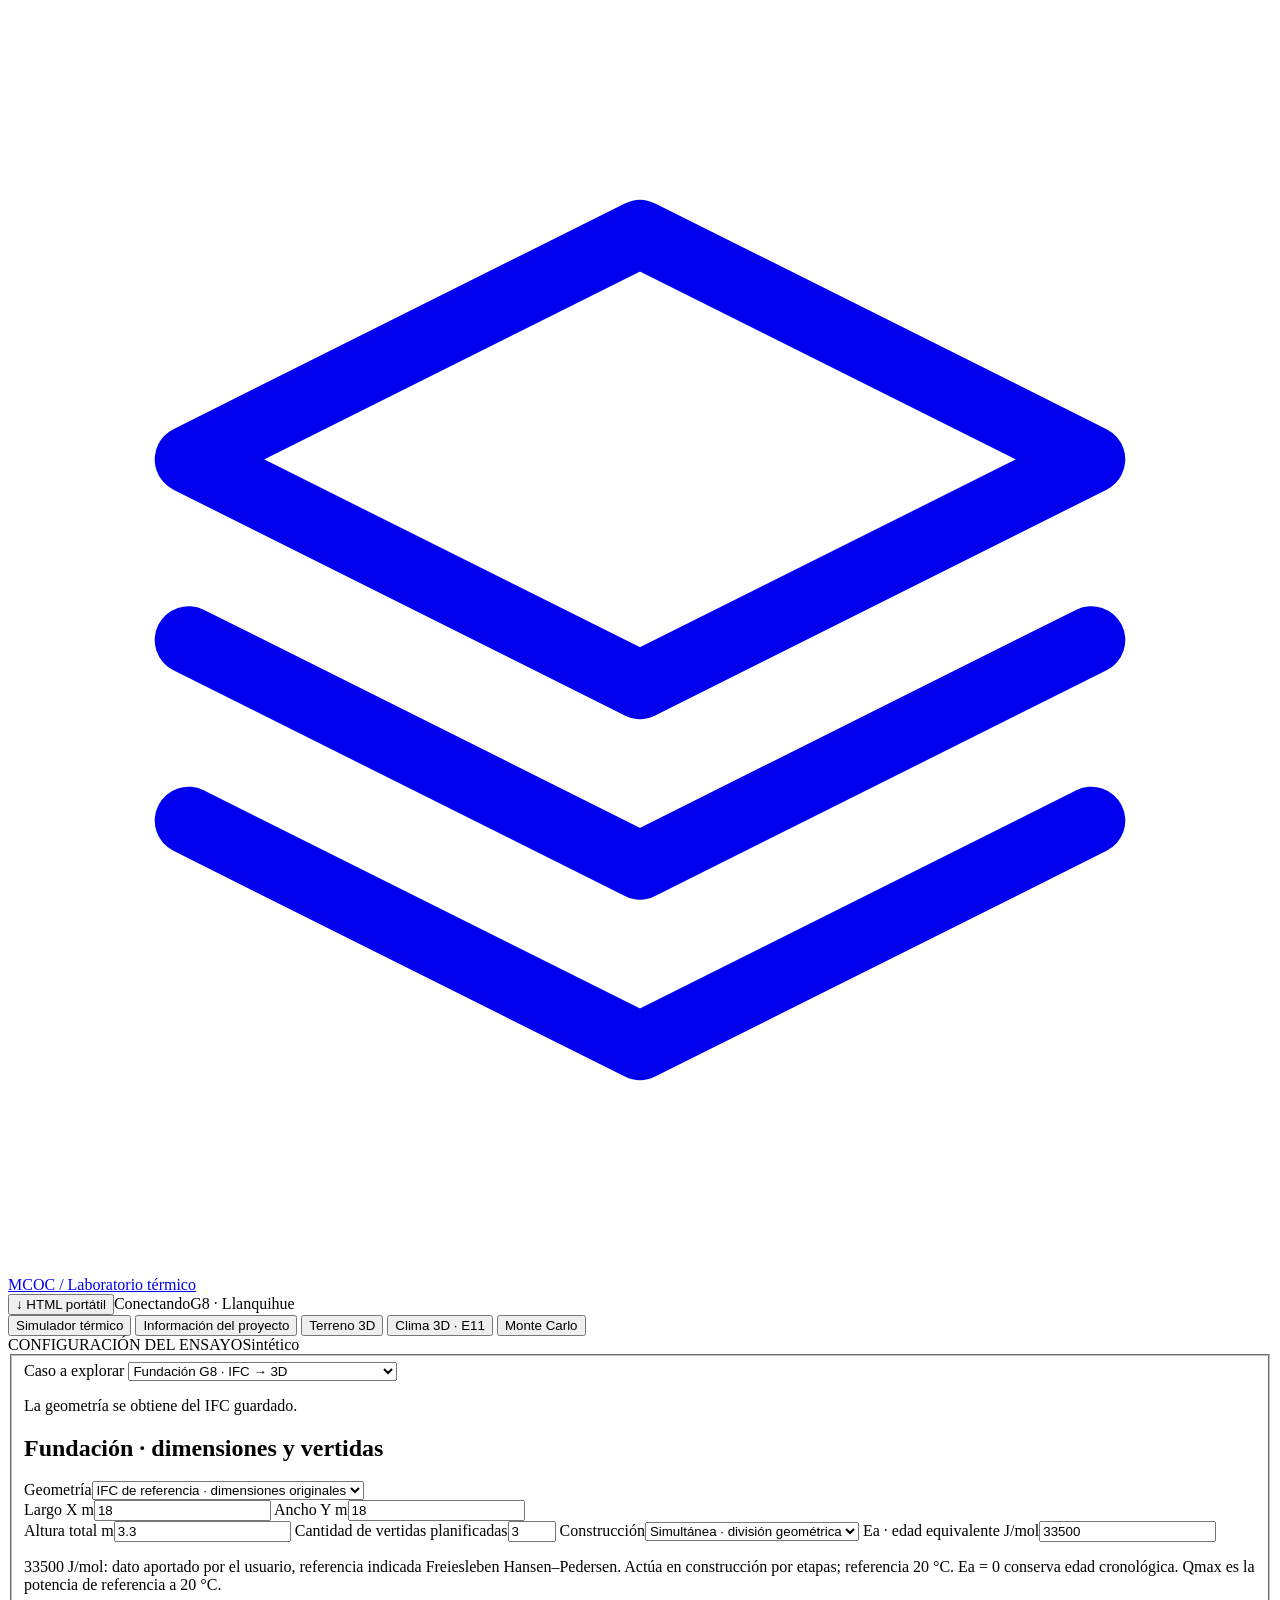
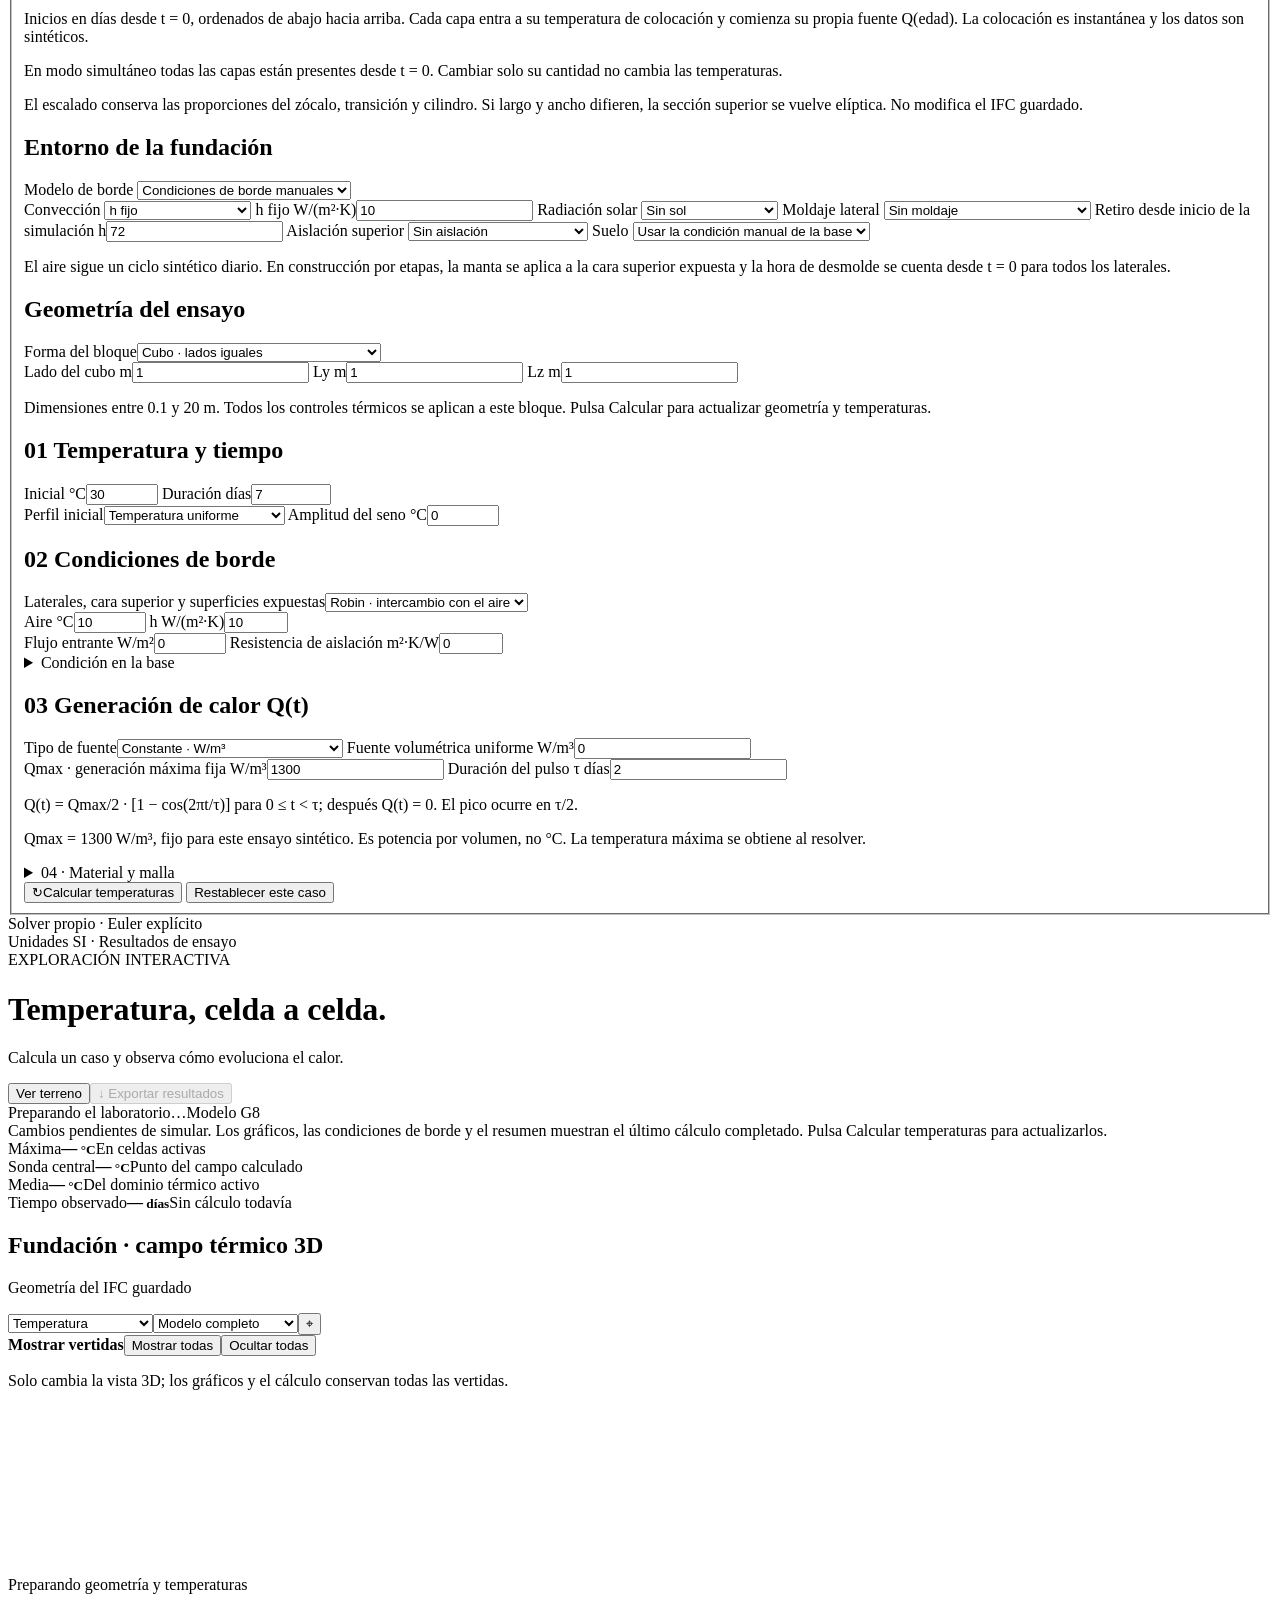
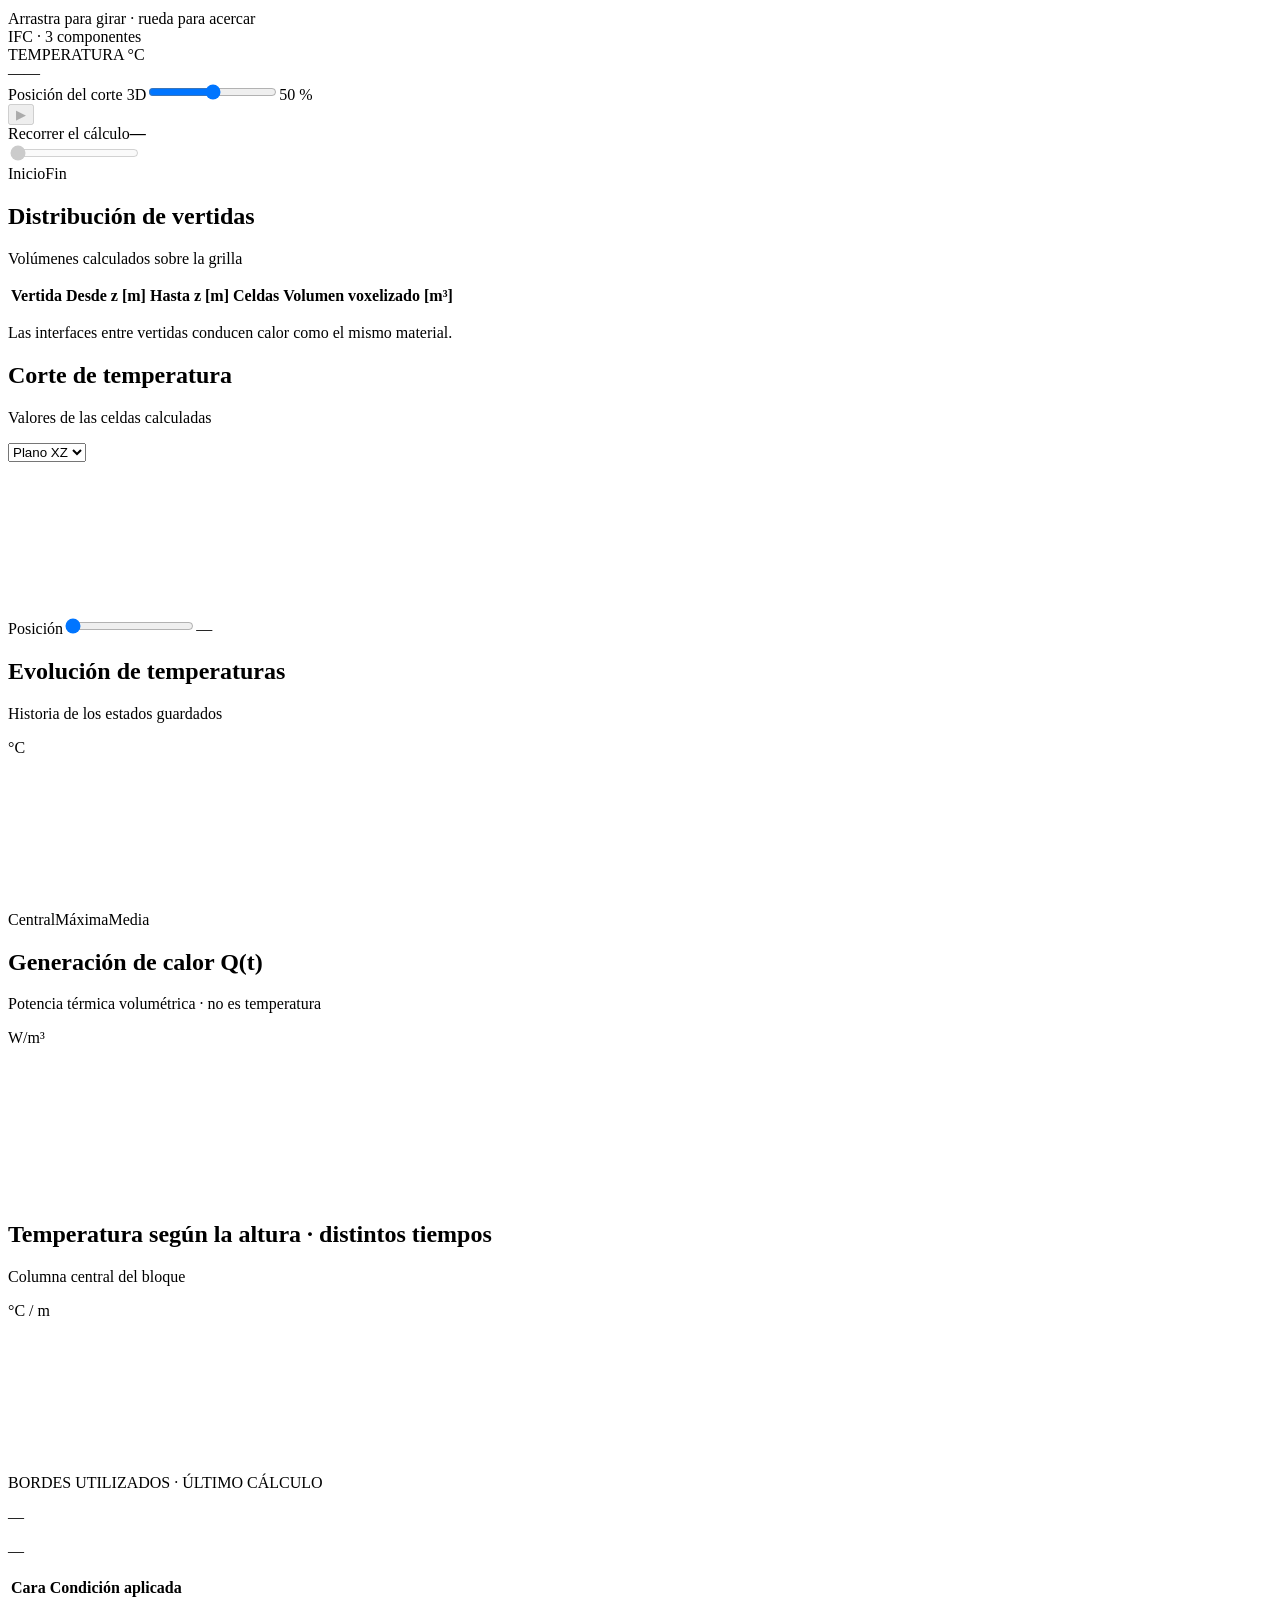
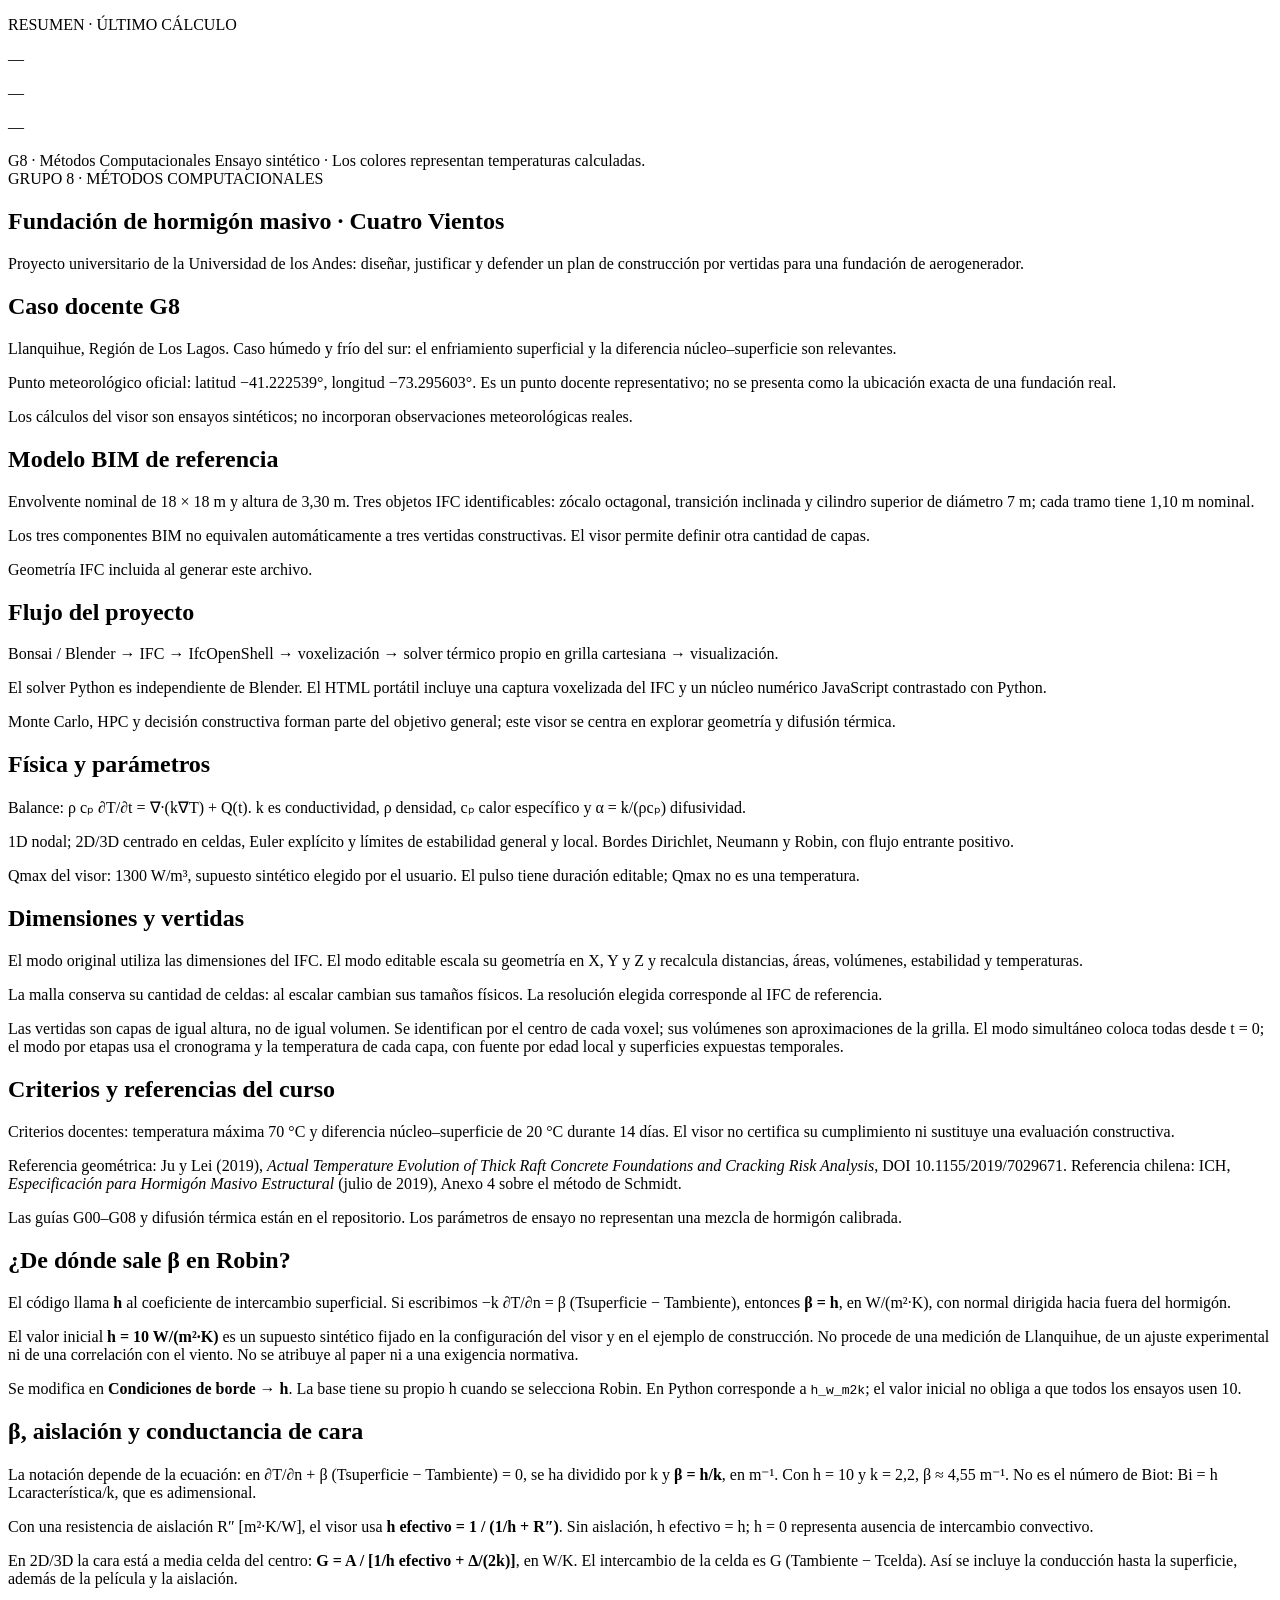
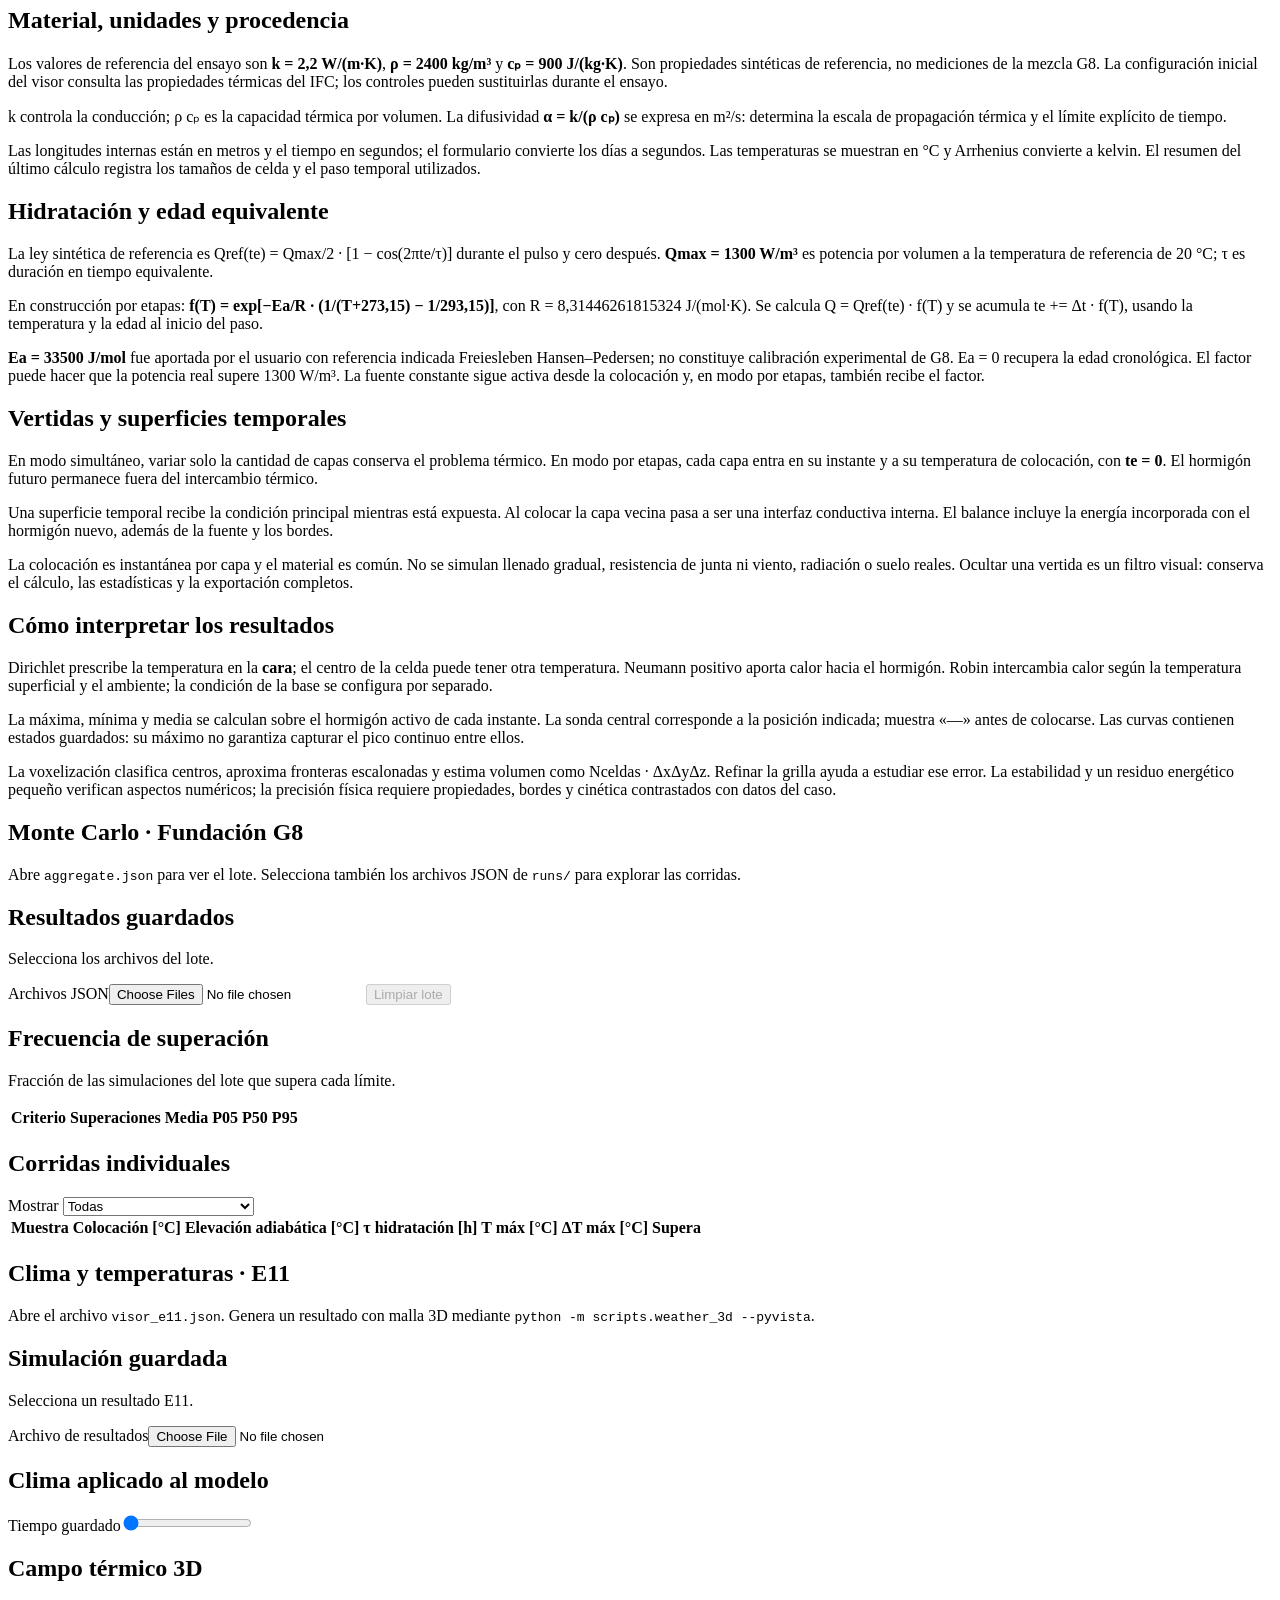
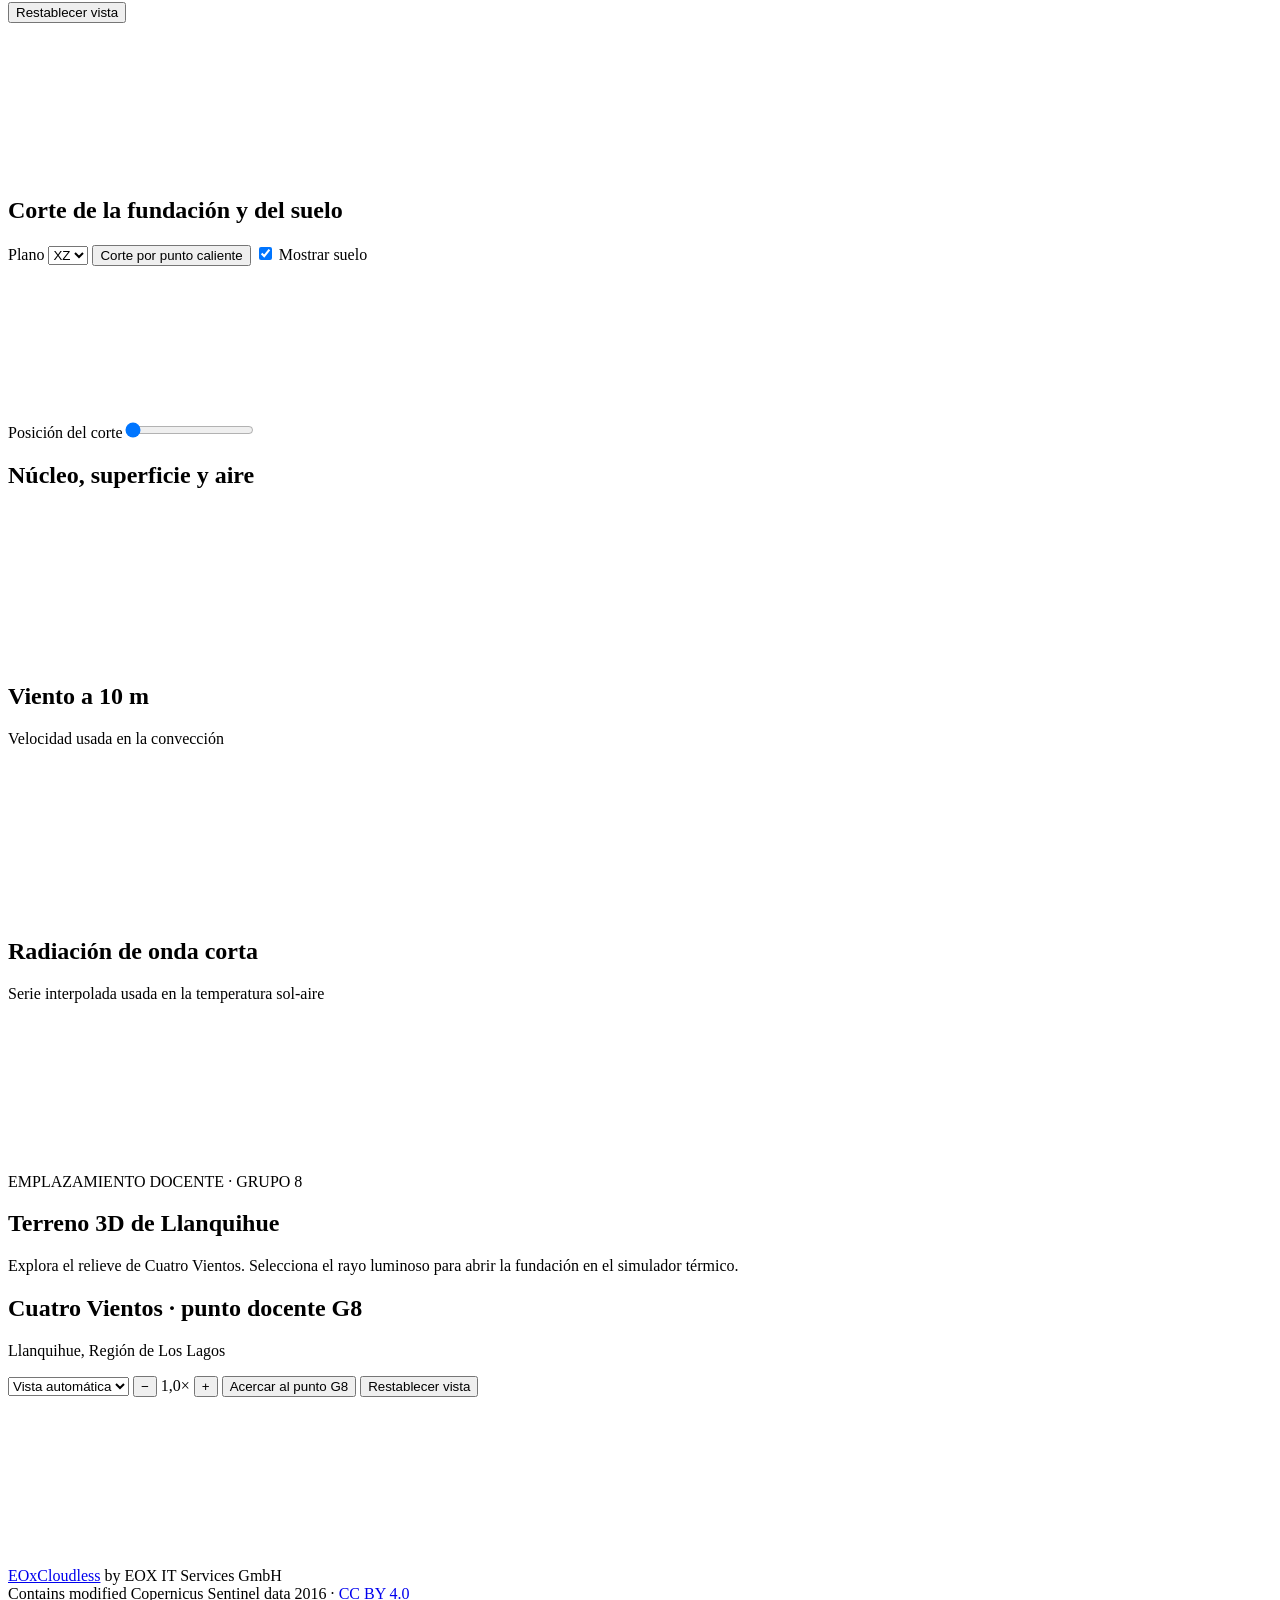
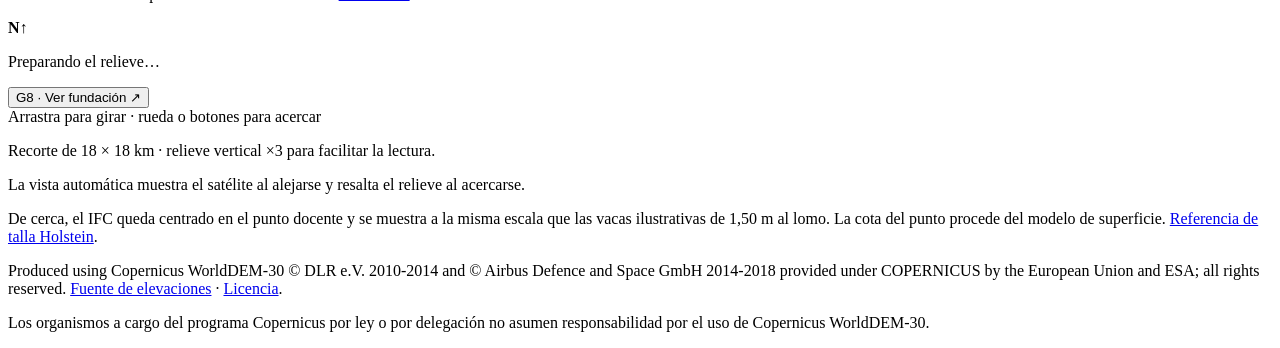
==== commit 7568008f: "Agrega la exploración de lotes Monte Carlo al visor" ====
--- a/web/index.html
+++ b/web/index.html
@@ -20,6 +20,7 @@
     <button id="tab-project" role="tab" aria-selected="false" aria-controls="panel-project" tabindex="-1" type="button">Información del proyecto</button>
     <button id="tab-terrain" role="tab" aria-selected="false" aria-controls="panel-terrain" tabindex="-1" type="button">Terreno 3D</button>
     <button id="tab-weather" role="tab" aria-selected="false" aria-controls="panel-weather" tabindex="-1" type="button">Clima 3D · E11</button>
+    <button id="tab-monte-carlo" role="tab" aria-selected="false" aria-controls="panel-monte-carlo" tabindex="-1" type="button">Monte Carlo</button>
   </nav>
   <div class="workspace" id="panel-laboratory" role="tabpanel" aria-labelledby="tab-laboratory">
     <aside class="sidebar">
@@ -219,6 +220,37 @@
       <article class="card info-card"><h2>Cómo interpretar los resultados</h2><p>Dirichlet prescribe la temperatura en la <strong>cara</strong>; el centro de la celda puede tener otra temperatura. Neumann positivo aporta calor hacia el hormigón. Robin intercambia calor según la temperatura superficial y el ambiente; la condición de la base se configura por separado.</p><p>La máxima, mínima y media se calculan sobre el hormigón activo de cada instante. La sonda central corresponde a la posición indicada; muestra «—» antes de colocarse. Las curvas contienen estados guardados: su máximo no garantiza capturar el pico continuo entre ellos.</p><p>La voxelización clasifica centros, aproxima fronteras escalonadas y estima volumen como Nceldas · ΔxΔyΔz. Refinar la grilla ayuda a estudiar ese error. La estabilidad y un residuo energético pequeño verifican aspectos numéricos; la precisión física requiere propiedades, bordes y cinética contrastados con datos del caso.</p></article>
     </div>
   </section>
+  <section id="panel-monte-carlo" class="project-panel hidden" role="tabpanel" aria-labelledby="tab-monte-carlo">
+    <h1>Monte Carlo · Fundación G8</h1>
+    <p class="project-intro">Abre <code>aggregate.json</code> para ver el lote. Selecciona también los archivos JSON de <code>runs/</code> para explorar las corridas.</p>
+    <section class="card">
+      <div class="card-heading">
+        <div><h2>Resultados guardados</h2><p id="mc-status" role="status">Selecciona los archivos del lote.</p></div>
+        <div class="view-tools">
+          <label class="stacked">Archivos JSON<input id="mc-files" type="file" accept=".json,application/json" multiple></label>
+          <button id="mc-clear" class="secondary" type="button" disabled>Limpiar lote</button>
+        </div>
+      </div>
+      <p id="mc-error" class="scope-note hidden" role="alert"></p>
+    </section>
+    <section id="mc-summary" class="card height-card hidden">
+      <div class="card-heading"><div><h2>Frecuencia de superación</h2><p>Fracción de las simulaciones del lote que supera cada límite.</p></div></div>
+      <div class="table-scroll"><table class="project-table">
+        <thead><tr><th scope="col">Criterio</th><th scope="col">Superaciones</th><th scope="col">Media</th><th scope="col">P05</th><th scope="col">P50</th><th scope="col">P95</th></tr></thead>
+        <tbody id="mc-summary-rows"></tbody>
+      </table></div>
+    </section>
+    <section id="mc-runs" class="card height-card hidden">
+      <div class="card-heading">
+        <div><h2>Corridas individuales</h2><p id="mc-run-count"></p></div>
+        <label>Mostrar <select id="mc-filter"><option value="all">Todas</option><option value="any">Supera algún límite</option><option value="tmax_c">Supera temperatura máxima</option><option value="delta_t_max_c">Supera diferencial máximo</option><option value="pass">Dentro de ambos límites</option></select></label>
+      </div>
+      <div class="table-scroll mc-run-table"><table class="project-table">
+        <thead><tr><th scope="col">Muestra</th><th scope="col">Colocación [°C]</th><th scope="col">Elevación adiabática [°C]</th><th scope="col">τ hidratación [h]</th><th scope="col">T máx [°C]</th><th scope="col">ΔT máx [°C]</th><th scope="col">Supera</th></tr></thead>
+        <tbody id="mc-run-rows"></tbody>
+      </table></div>
+    </section>
+  </section>
   <section id="panel-weather" class="project-panel hidden" role="tabpanel" aria-labelledby="tab-weather">
     <h1>Clima y temperaturas · E11</h1>
     <p class="project-intro">Abre el archivo <code>visor_e11.json</code>. Genera un resultado con malla 3D mediante <code>python -m scripts.weather_3d --pyvista</code>.</p>
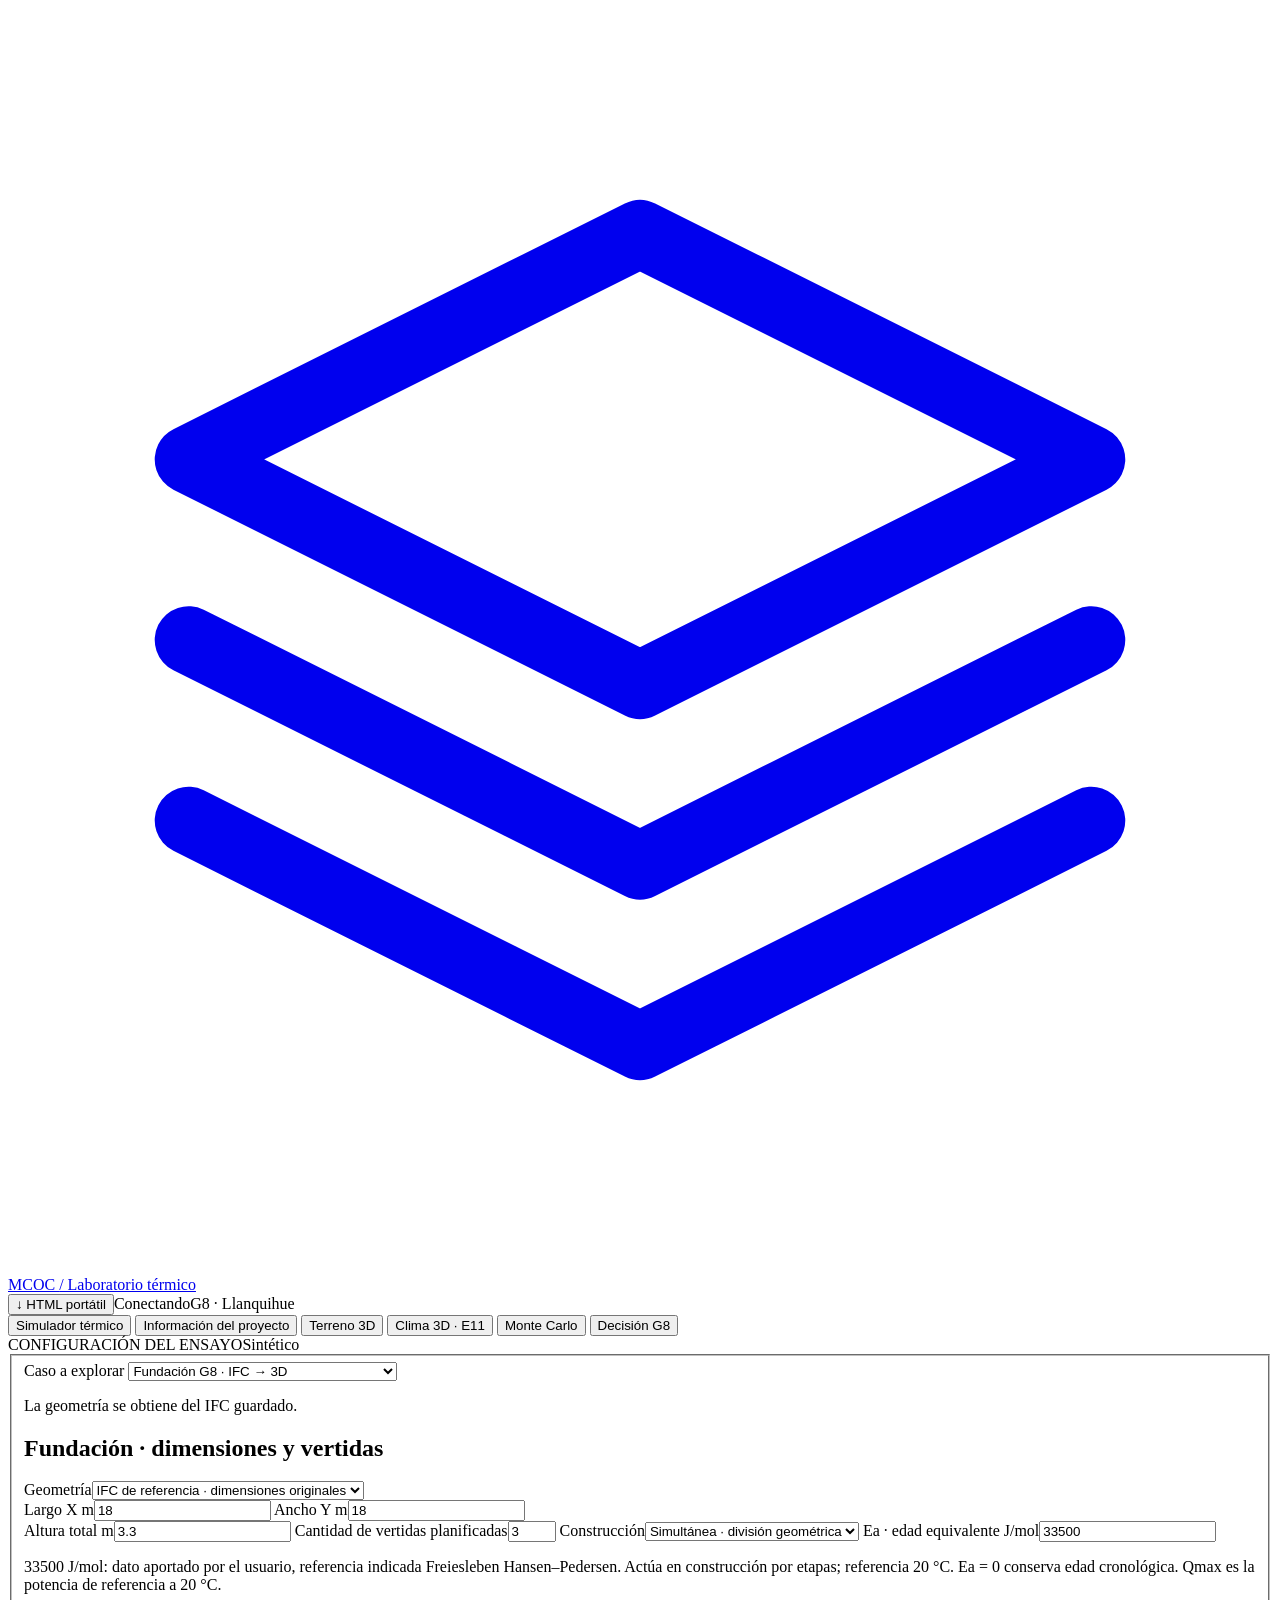
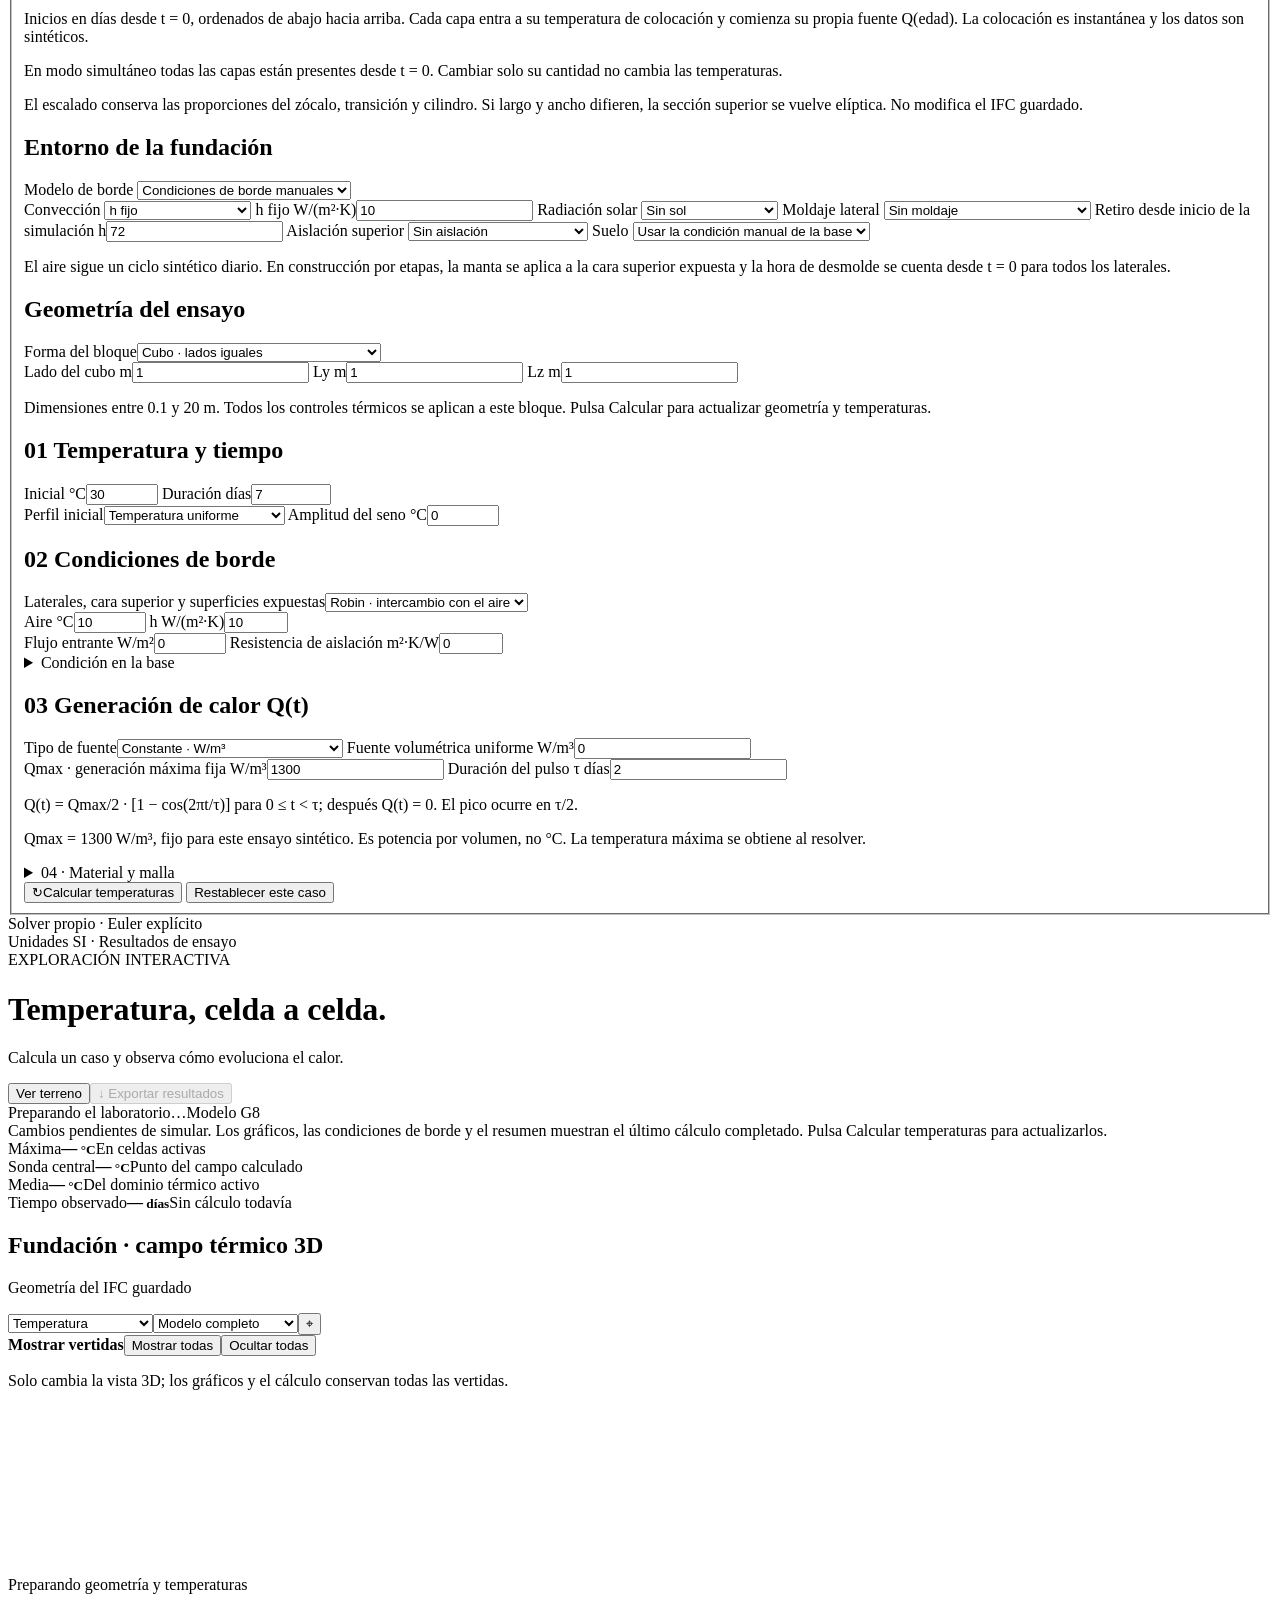
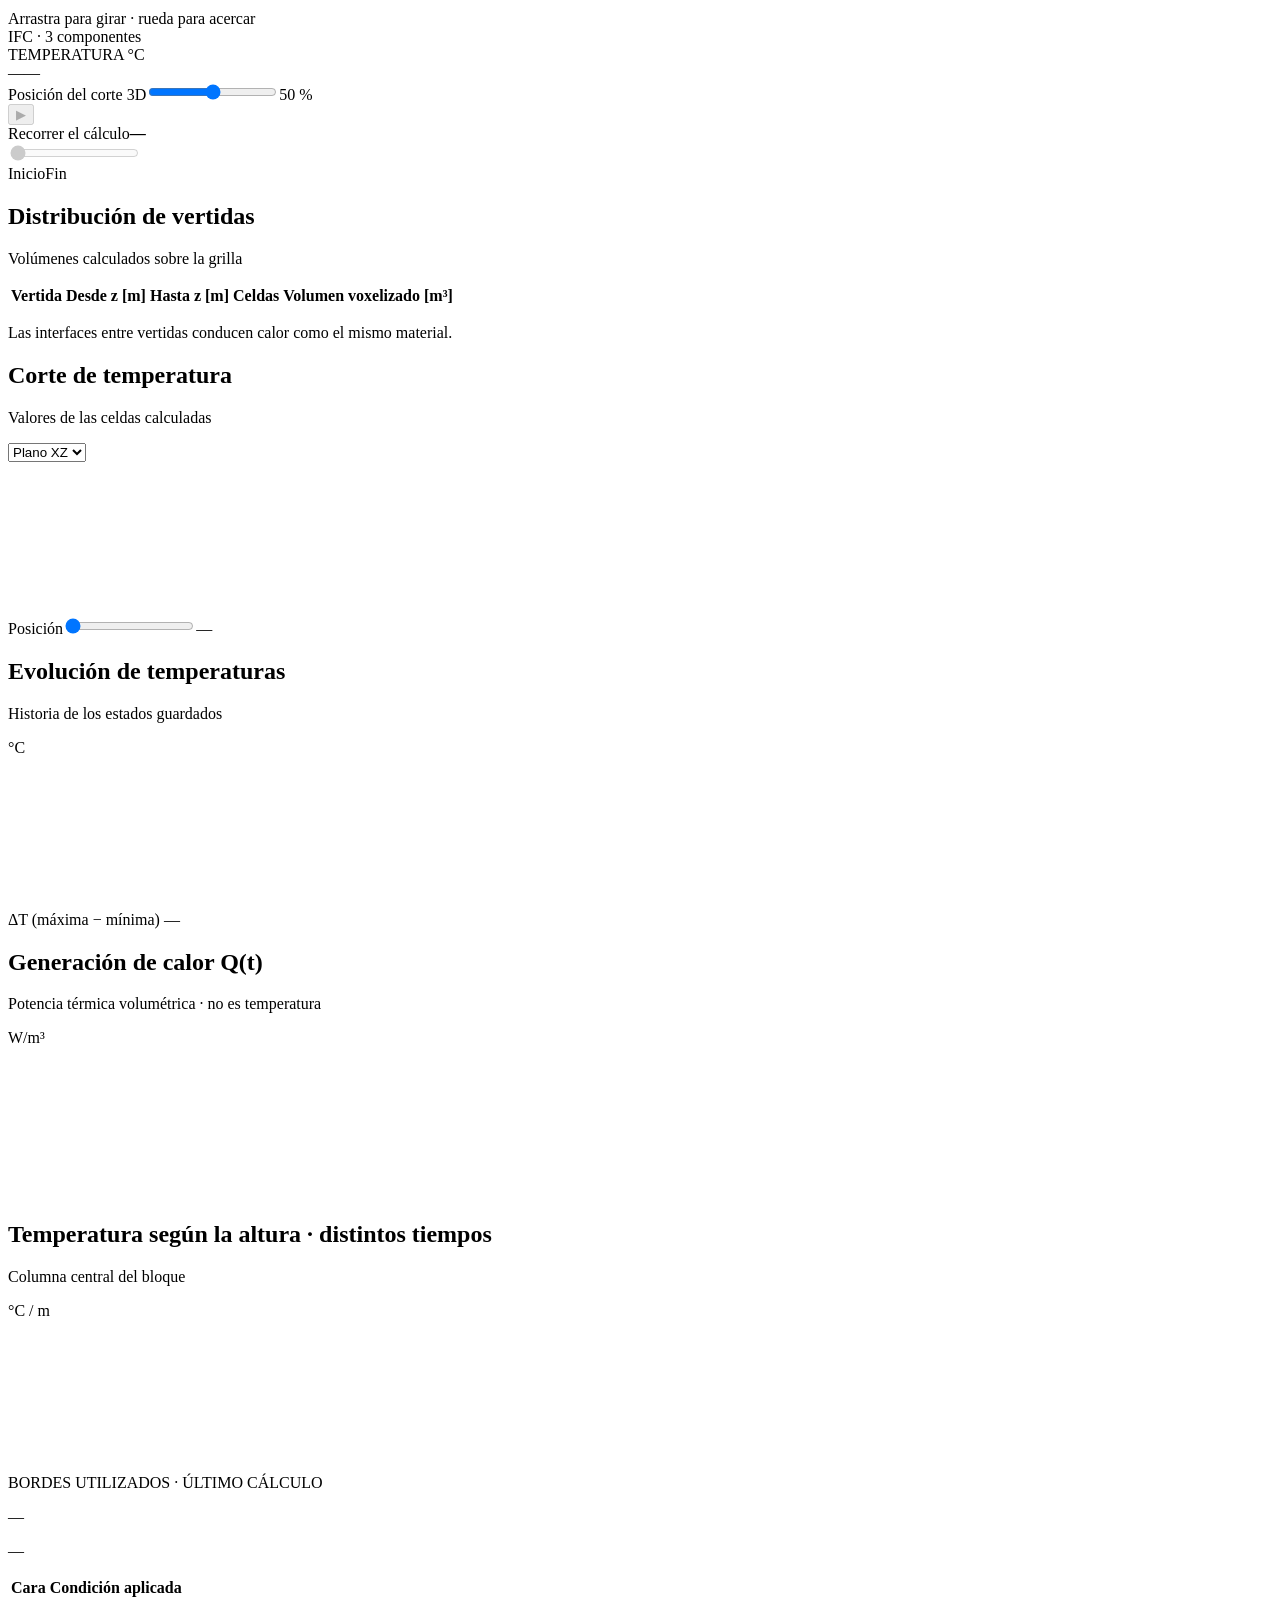
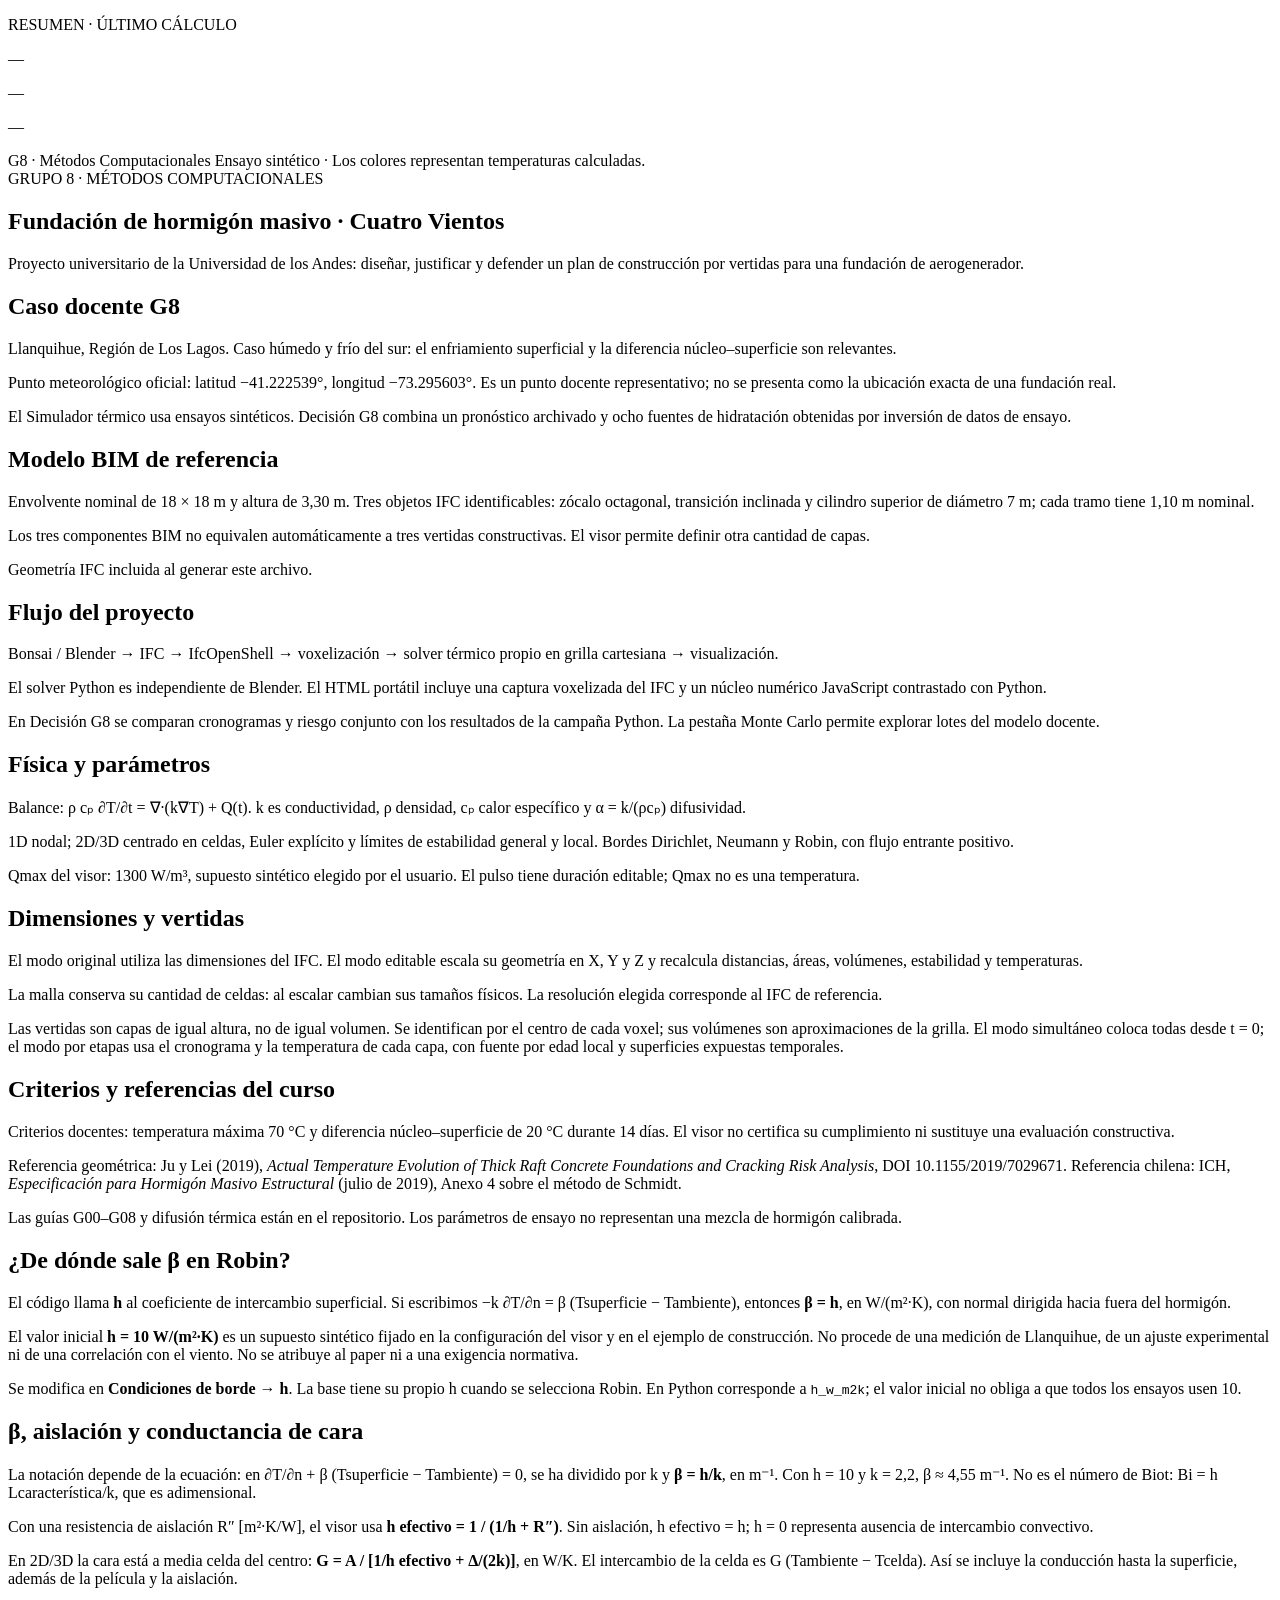
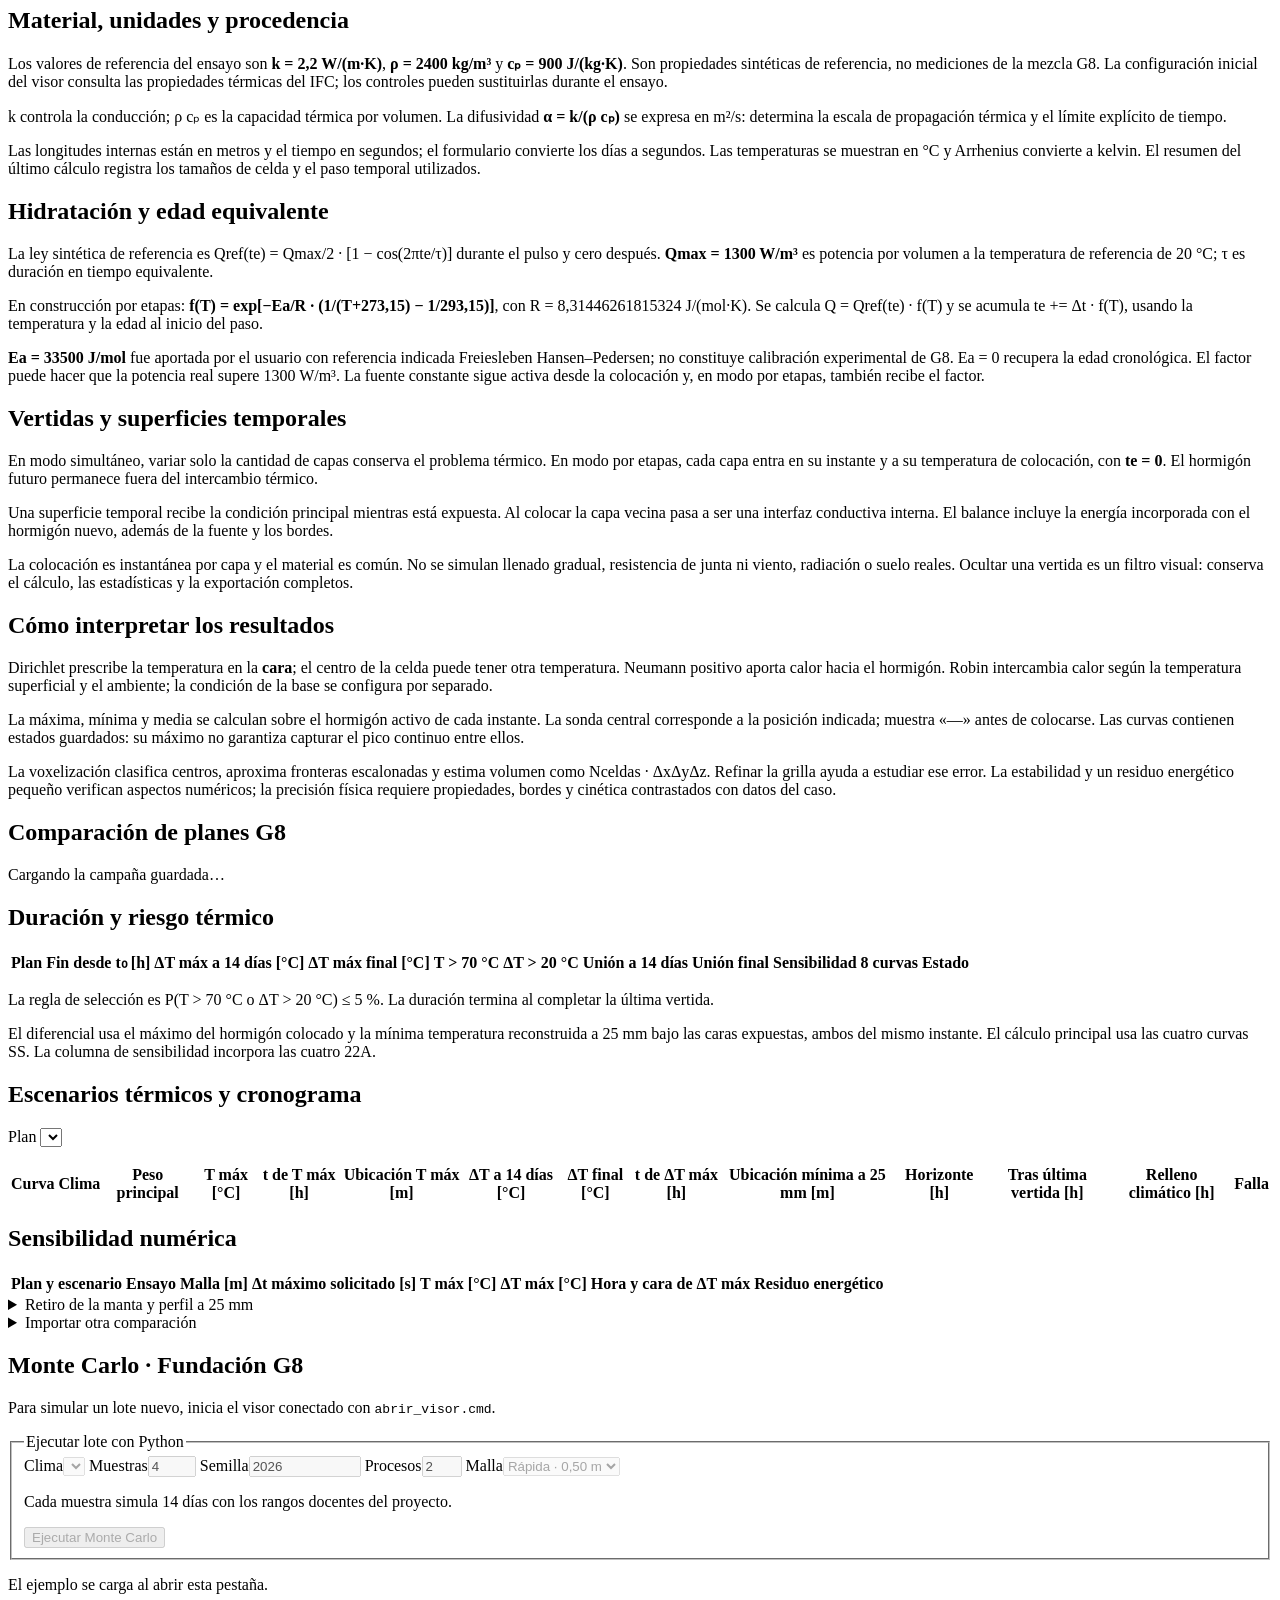
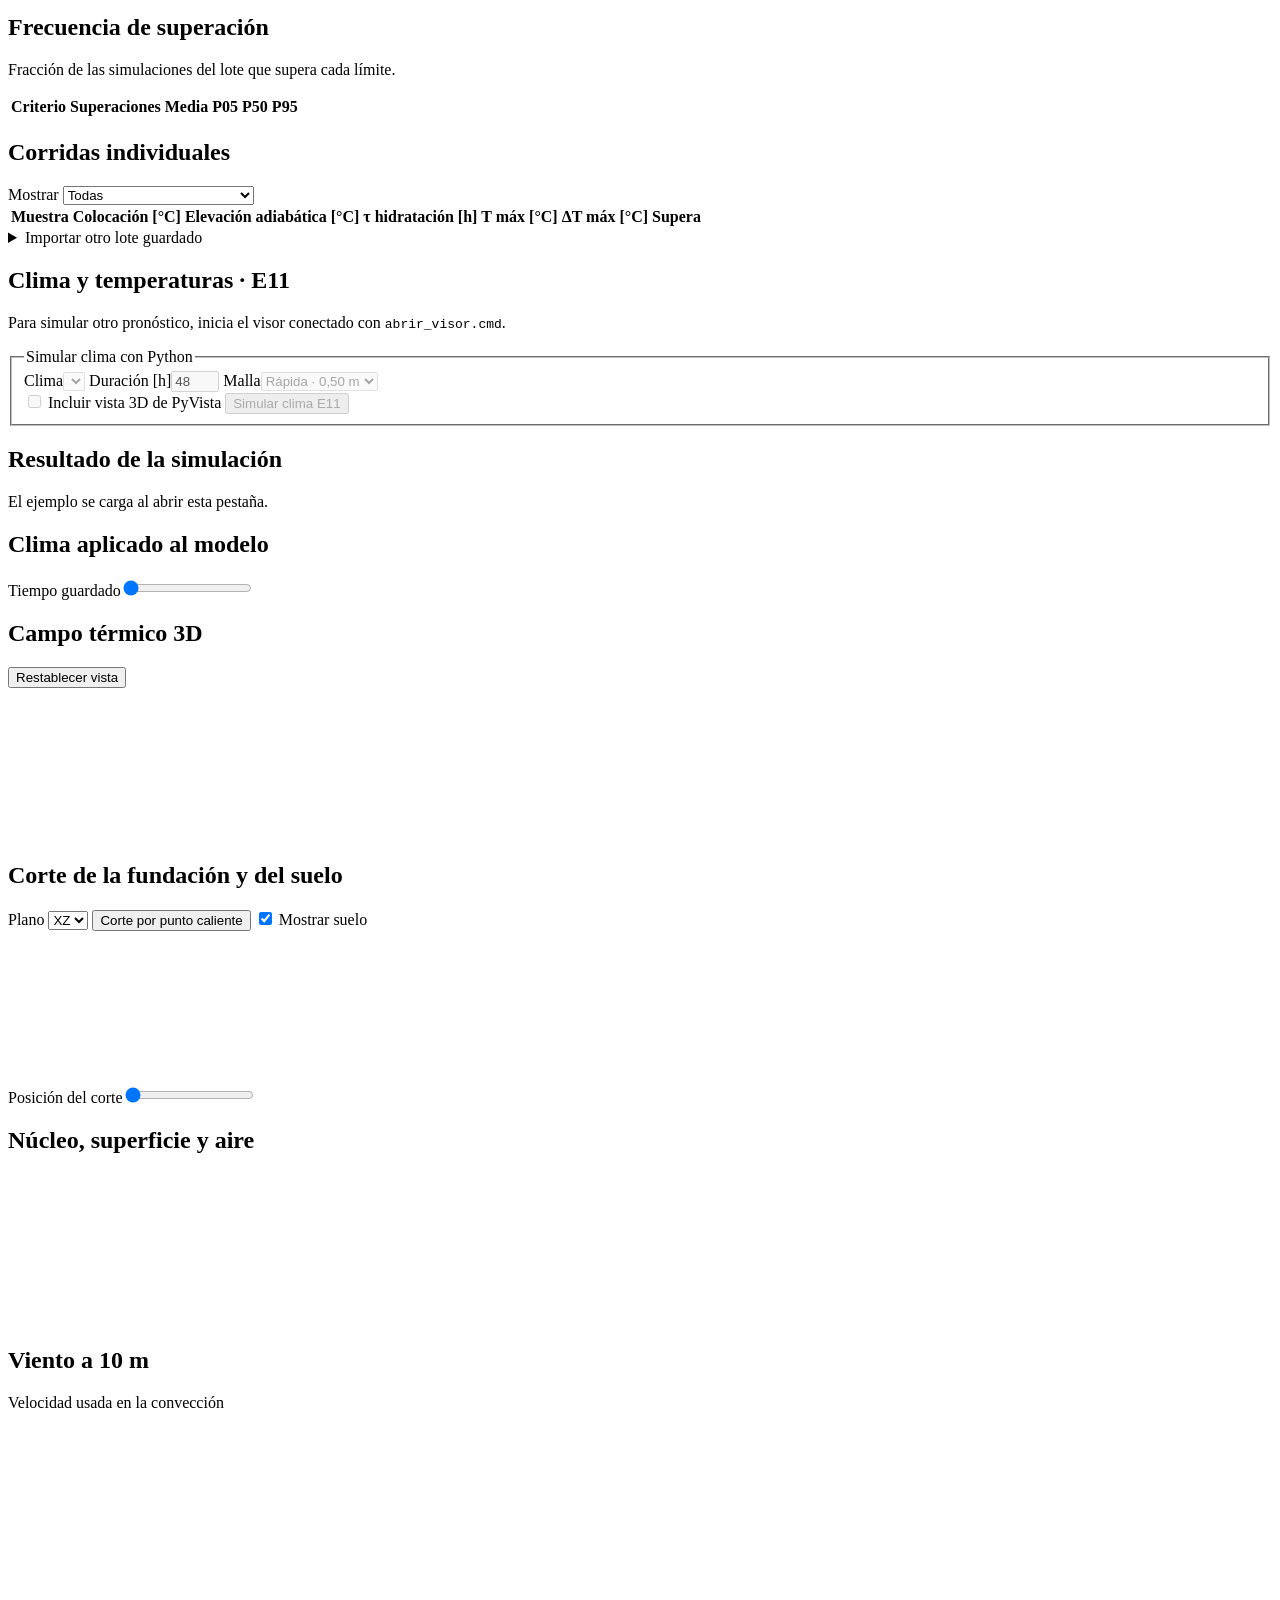
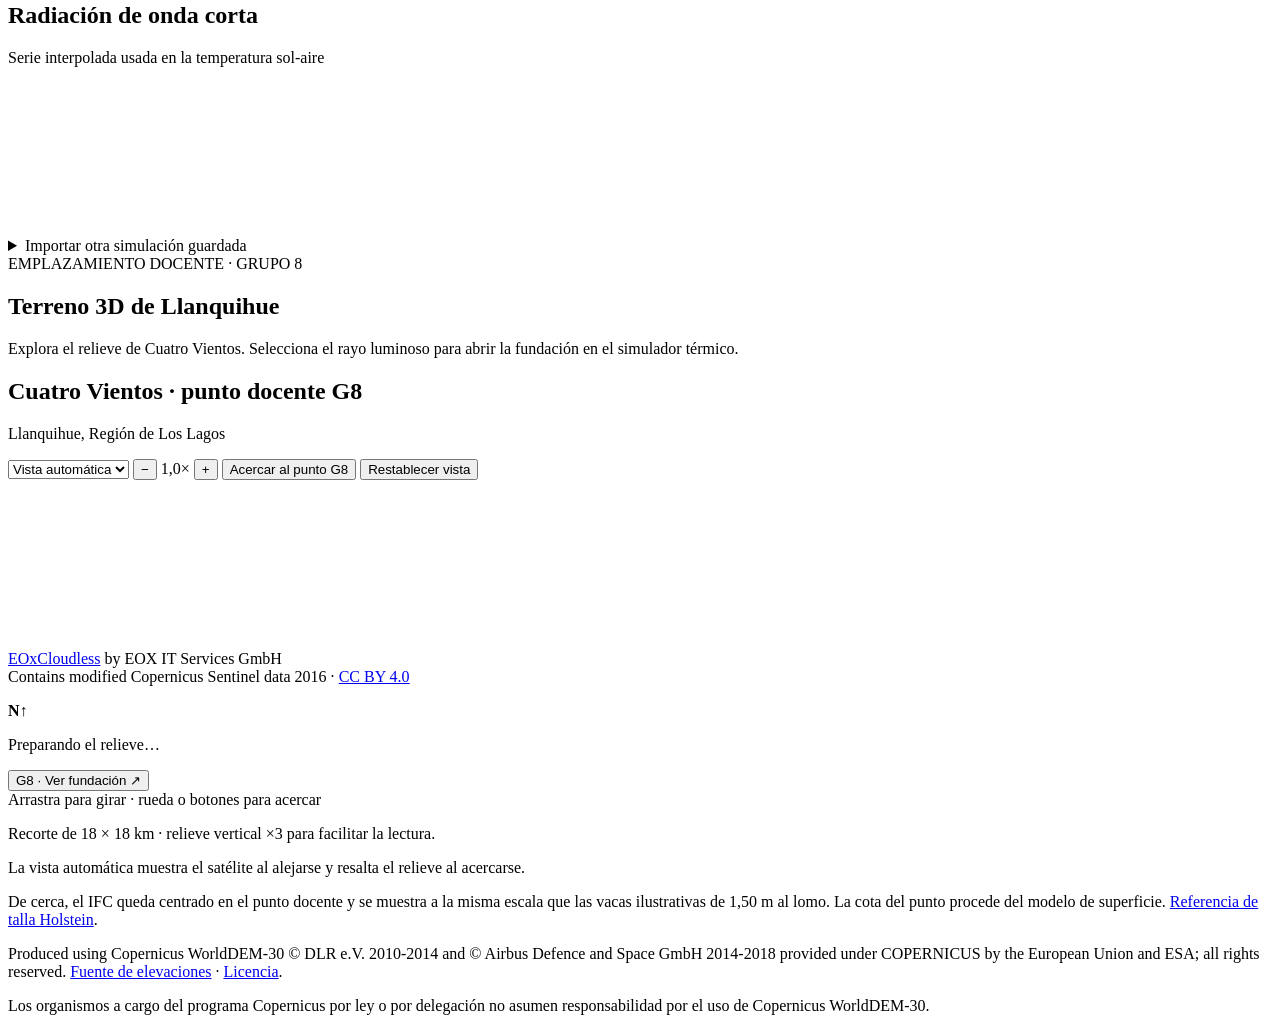
==== commit 59cc3ba3: "Publica la campaña térmica ampliada y la decisión G8" ====
--- a/web/index.html
+++ b/web/index.html
@@ -21,6 +21,7 @@
     <button id="tab-terrain" role="tab" aria-selected="false" aria-controls="panel-terrain" tabindex="-1" type="button">Terreno 3D</button>
     <button id="tab-weather" role="tab" aria-selected="false" aria-controls="panel-weather" tabindex="-1" type="button">Clima 3D · E11</button>
     <button id="tab-monte-carlo" role="tab" aria-selected="false" aria-controls="panel-monte-carlo" tabindex="-1" type="button">Monte Carlo</button>
+    <button id="tab-plans" role="tab" aria-selected="false" aria-controls="panel-plans" tabindex="-1" type="button">Decisión G8</button>
   </nav>
   <div class="workspace" id="panel-laboratory" role="tabpanel" aria-labelledby="tab-laboratory">
     <aside class="sidebar">
@@ -185,7 +186,7 @@
       </section>
       <section class="charts">
         <article class="card"><div class="card-heading"><div><h2 id="slice-title">Corte de temperatura</h2><p id="slice-caption">Valores de las celdas calculadas</p></div><select id="slice-plane" aria-label="Plano de corte"><option value="xz">Plano XZ</option><option value="xy">Plano XY</option><option value="yz">Plano YZ</option></select></div><div class="chart-stage"><canvas id="slice-canvas" aria-label="Mapa o perfil de temperatura del corte"></canvas><div id="slice-tooltip" class="tooltip hidden"></div></div><div class="slice-control"><label for="slice-slider">Posición</label><input id="slice-slider" type="range" min="0" max="0" value="0"><span id="slice-position">—</span></div></article>
-        <article class="card"><div class="card-heading"><div><h2>Evolución de temperaturas</h2><p id="history-caption">Historia de los estados guardados</p></div><span class="mini-tag">°C</span></div><div class="chart-stage"><canvas id="history-canvas" aria-label="Gráfico de evolución temporal"></canvas></div><div class="chart-legend" id="history-legend"><span><i class="blue"></i>Central</span><span><i class="orange"></i>Máxima</span><span><i class="purple"></i>Media</span></div></article>
+        <article class="card"><div class="card-heading"><div><h2>Evolución de temperaturas</h2><p id="history-caption">Historia de los estados guardados</p></div><span class="mini-tag">°C</span></div><div class="chart-stage"><canvas id="history-canvas" aria-label="Gráfico de evolución temporal"></canvas></div><div class="chart-legend" id="history-legend"></div><output id="history-range" class="history-range">ΔT (máxima − mínima) —</output></article>
       </section>
 
       <section class="card height-card">
@@ -206,9 +207,9 @@
     <h1>Fundación de hormigón masivo · Cuatro Vientos</h1>
     <p class="project-intro">Proyecto universitario de la Universidad de los Andes: diseñar, justificar y defender un plan de construcción por vertidas para una fundación de aerogenerador.</p>
     <div class="project-grid">
-      <article class="card info-card"><h2>Caso docente G8</h2><p>Llanquihue, Región de Los Lagos. Caso húmedo y frío del sur: el enfriamiento superficial y la diferencia núcleo–superficie son relevantes.</p><p>Punto meteorológico oficial: latitud −41.222539°, longitud −73.295603°. Es un punto docente representativo; no se presenta como la ubicación exacta de una fundación real.</p><p>Los cálculos del visor son ensayos sintéticos; no incorporan observaciones meteorológicas reales.</p></article>
+      <article class="card info-card"><h2>Caso docente G8</h2><p>Llanquihue, Región de Los Lagos. Caso húmedo y frío del sur: el enfriamiento superficial y la diferencia núcleo–superficie son relevantes.</p><p>Punto meteorológico oficial: latitud −41.222539°, longitud −73.295603°. Es un punto docente representativo; no se presenta como la ubicación exacta de una fundación real.</p><p>El Simulador térmico usa ensayos sintéticos. Decisión G8 combina un pronóstico archivado y ocho fuentes de hidratación obtenidas por inversión de datos de ensayo.</p></article>
       <article class="card info-card"><h2>Modelo BIM de referencia</h2><p>Envolvente nominal de 18 × 18 m y altura de 3,30 m. Tres objetos IFC identificables: zócalo octagonal, transición inclinada y cilindro superior de diámetro 7 m; cada tramo tiene 1,10 m nominal.</p><p>Los tres componentes BIM no equivalen automáticamente a tres vertidas constructivas. El visor permite definir otra cantidad de capas.</p><p id="project-ifc">Geometría IFC incluida al generar este archivo.</p></article>
-      <article class="card info-card"><h2>Flujo del proyecto</h2><p>Bonsai / Blender → IFC → IfcOpenShell → voxelización → solver térmico propio en grilla cartesiana → visualización.</p><p>El solver Python es independiente de Blender. El HTML portátil incluye una captura voxelizada del IFC y un núcleo numérico JavaScript contrastado con Python.</p><p>Monte Carlo, HPC y decisión constructiva forman parte del objetivo general; este visor se centra en explorar geometría y difusión térmica.</p></article>
+      <article class="card info-card"><h2>Flujo del proyecto</h2><p>Bonsai / Blender → IFC → IfcOpenShell → voxelización → solver térmico propio en grilla cartesiana → visualización.</p><p>El solver Python es independiente de Blender. El HTML portátil incluye una captura voxelizada del IFC y un núcleo numérico JavaScript contrastado con Python.</p><p>En Decisión G8 se comparan cronogramas y riesgo conjunto con los resultados de la campaña Python. La pestaña Monte Carlo permite explorar lotes del modelo docente.</p></article>
       <article class="card info-card"><h2>Física y parámetros</h2><p>Balance: ρ cₚ ∂T/∂t = ∇·(k∇T) + Q(t). k es conductividad, ρ densidad, cₚ calor específico y α = k/(ρcₚ) difusividad.</p><p>1D nodal; 2D/3D centrado en celdas, Euler explícito y límites de estabilidad general y local. Bordes Dirichlet, Neumann y Robin, con flujo entrante positivo.</p><p>Qmax del visor: 1300 W/m³, supuesto sintético elegido por el usuario. El pulso tiene duración editable; Qmax no es una temperatura.</p></article>
       <article class="card info-card"><h2>Dimensiones y vertidas</h2><p>El modo original utiliza las dimensiones del IFC. El modo editable escala su geometría en X, Y y Z y recalcula distancias, áreas, volúmenes, estabilidad y temperaturas.</p><p>La malla conserva su cantidad de celdas: al escalar cambian sus tamaños físicos. La resolución elegida corresponde al IFC de referencia.</p><p>Las vertidas son capas de igual altura, no de igual volumen. Se identifican por el centro de cada voxel; sus volúmenes son aproximaciones de la grilla. El modo simultáneo coloca todas desde t = 0; el modo por etapas usa el cronograma y la temperatura de cada capa, con fuente por edad local y superficies expuestas temporales.</p></article>
       <article class="card info-card"><h2>Criterios y referencias del curso</h2><p>Criterios docentes: temperatura máxima 70 °C y diferencia núcleo–superficie de 20 °C durante 14 días. El visor no certifica su cumplimiento ni sustituye una evaluación constructiva.</p><p>Referencia geométrica: Ju y Lei (2019), <em>Actual Temperature Evolution of Thick Raft Concrete Foundations and Cracking Risk Analysis</em>, DOI 10.1155/2019/7029671. Referencia chilena: ICH, <em>Especificación para Hormigón Masivo Estructural</em> (julio de 2019), Anexo 4 sobre el método de Schmidt.</p><p>Las guías G00–G08 y difusión térmica están en el repositorio. Los parámetros de ensayo no representan una mezcla de hormigón calibrada.</p></article>
@@ -220,19 +221,69 @@
       <article class="card info-card"><h2>Cómo interpretar los resultados</h2><p>Dirichlet prescribe la temperatura en la <strong>cara</strong>; el centro de la celda puede tener otra temperatura. Neumann positivo aporta calor hacia el hormigón. Robin intercambia calor según la temperatura superficial y el ambiente; la condición de la base se configura por separado.</p><p>La máxima, mínima y media se calculan sobre el hormigón activo de cada instante. La sonda central corresponde a la posición indicada; muestra «—» antes de colocarse. Las curvas contienen estados guardados: su máximo no garantiza capturar el pico continuo entre ellos.</p><p>La voxelización clasifica centros, aproxima fronteras escalonadas y estima volumen como Nceldas · ΔxΔyΔz. Refinar la grilla ayuda a estudiar ese error. La estabilidad y un residuo energético pequeño verifican aspectos numéricos; la precisión física requiere propiedades, bordes y cinética contrastados con datos del caso.</p></article>
     </div>
   </section>
+  <section id="panel-plans" class="project-panel hidden" role="tabpanel" aria-labelledby="tab-plans">
+    <h1>Comparación de planes G8</h1>
+    <p id="plans-status" class="project-intro" role="status">Cargando la campaña guardada…</p>
+    <div id="plans-results" class="hidden">
+      <section class="card">
+        <div class="card-heading"><div><h2>Duración y riesgo térmico</h2><p id="plans-assumptions"></p></div></div>
+        <div class="table-scroll"><table class="project-table">
+          <thead><tr><th>Plan</th><th>Fin desde t₀ [h]</th><th>ΔT máx a 14 días [°C]</th><th>ΔT máx final [°C]</th><th>T &gt; 70 °C</th><th>ΔT &gt; 20 °C</th><th>Unión a 14 días</th><th>Unión final</th><th>Sensibilidad 8 curvas</th><th>Estado</th></tr></thead>
+          <tbody id="plans-rows"></tbody>
+        </table></div>
+        <p class="scope-note">La regla de selección es P(T &gt; 70 °C o ΔT &gt; 20 °C) ≤ 5 %. La duración termina al completar la última vertida.</p>
+        <p class="scope-note">El diferencial usa el máximo del hormigón colocado y la mínima temperatura reconstruida a 25 mm bajo las caras expuestas, ambos del mismo instante. El cálculo principal usa las cuatro curvas SS. La columna de sensibilidad incorpora las cuatro 22A.</p>
+      </section>
+      <section class="charts height-card" id="plans-figures"></section>
+      <section class="card height-card">
+        <div class="card-heading"><div><h2>Escenarios térmicos y cronograma</h2><p id="plan-schedule"></p></div><label>Plan <select id="plan-choice"></select></label></div>
+        <p class="scope-note" id="plan-weather-checks"></p>
+        <div class="table-scroll mc-run-table"><table class="project-table">
+          <thead><tr><th>Curva</th><th>Clima</th><th>Peso principal</th><th>T máx [°C]</th><th>t de T máx [h]</th><th>Ubicación T máx [m]</th><th>ΔT a 14 días [°C]</th><th>ΔT final [°C]</th><th>t de ΔT máx [h]</th><th>Ubicación mínima a 25 mm [m]</th><th>Horizonte [h]</th><th>Tras última vertida [h]</th><th>Relleno climático [h]</th><th>Falla</th></tr></thead>
+          <tbody id="plan-scenarios"></tbody>
+        </table></div>
+      </section>
+      <section id="plans-verification" class="card height-card hidden">
+        <div class="card-heading"><div><h2>Sensibilidad numérica</h2><p id="plans-verification-caption"></p></div></div>
+        <div class="table-scroll"><table class="project-table">
+          <thead><tr><th>Plan y escenario</th><th>Ensayo</th><th>Malla [m]</th><th>Δt máximo solicitado [s]</th><th>T máx [°C]</th><th>ΔT máx [°C]</th><th>Hora y cara de ΔT máx</th><th>Residuo energético</th></tr></thead>
+          <tbody id="plans-verification-rows"></tbody>
+        </table></div>
+        <details id="plans-protection-details">
+          <summary>Retiro de la manta y perfil a 25 mm</summary>
+          <div class="table-scroll"><table class="project-table">
+            <thead><tr><th>Plan</th><th>Hora desde t₀</th><th>Cara más fría</th><th>T máx [°C]</th><th>Mínima a 25 mm [°C]</th><th>ΔT [°C]</th></tr></thead>
+            <tbody id="plans-protection-rows"></tbody>
+          </table></div>
+          <p class="scope-note" id="plans-depth-profiles"></p>
+        </details>
+      </section>
+    </div>
+    <details class="card python-job">
+      <summary>Importar otra comparación</summary>
+      <label class="stacked">Archivo comparison.json<input id="plans-file" type="file" accept=".json,application/json"></label>
+    </details>
+  </section>
   <section id="panel-monte-carlo" class="project-panel hidden" role="tabpanel" aria-labelledby="tab-monte-carlo">
     <h1>Monte Carlo · Fundación G8</h1>
-    <p class="project-intro">Abre <code>aggregate.json</code> para ver el lote. Selecciona también los archivos JSON de <code>runs/</code> para explorar las corridas.</p>
-    <section class="card">
-      <div class="card-heading">
-        <div><h2>Resultados guardados</h2><p id="mc-status" role="status">Selecciona los archivos del lote.</p></div>
-        <div class="view-tools">
-          <label class="stacked">Archivos JSON<input id="mc-files" type="file" accept=".json,application/json" multiple></label>
-          <button id="mc-clear" class="secondary" type="button" disabled>Limpiar lote</button>
+    <p class="portable-example-note project-intro hidden">Para simular un lote nuevo, inicia el visor conectado con <code>abrir_visor.cmd</code>.</p>
+    <p id="mc-example-note" class="project-intro hidden"></p>
+    <form id="mc-python" class="card python-job hidden">
+      <fieldset disabled>
+        <legend>Ejecutar lote con Python</legend>
+        <div class="form-grid python-job-fields">
+          <label>Clima<select name="snapshot"></select></label>
+          <label>Muestras<input name="count" type="number" min="1" max="32" step="1" value="4" required></label>
+          <label>Semilla<input name="seed" type="number" min="0" max="4294967295" step="1" value="2026" required></label>
+          <label>Procesos<input name="workers" type="number" min="1" max="4" step="1" value="2" required></label>
+          <label>Malla<select name="coarsen"><option value="2">Rápida · 0,50 m</option><option value="1">E12 · 0,25 m</option></select></label>
         </div>
-      </div>
-      <p id="mc-error" class="scope-note hidden" role="alert"></p>
-    </section>
+        <p class="hint">Cada muestra simula 14 días con los rangos docentes del proyecto.</p>
+        <button type="submit" class="secondary">Ejecutar Monte Carlo</button>
+      </fieldset>
+      <p class="python-job-status" role="status"></p>
+    </form>
+    <p id="mc-status" class="project-intro" role="status">El ejemplo se carga al abrir esta pestaña.</p>
     <section id="mc-summary" class="card height-card hidden">
       <div class="card-heading"><div><h2>Frecuencia de superación</h2><p>Fracción de las simulaciones del lote que supera cada límite.</p></div></div>
       <div class="table-scroll"><table class="project-table">
@@ -250,14 +301,33 @@
         <tbody id="mc-run-rows"></tbody>
       </table></div>
     </section>
+    <details class="card python-job">
+      <summary>Importar otro lote guardado</summary>
+      <p class="hint">Selecciona aggregate.json y los JSON de runs/.</p>
+      <label class="stacked">Archivos JSON<input id="mc-files" type="file" accept=".json,application/json" multiple></label>
+      <button id="mc-clear" class="secondary" type="button" disabled>Limpiar lote</button>
+      <p id="mc-error" class="scope-note hidden" role="alert"></p>
+    </details>
   </section>
   <section id="panel-weather" class="project-panel hidden" role="tabpanel" aria-labelledby="tab-weather">
     <h1>Clima y temperaturas · E11</h1>
-    <p class="project-intro">Abre el archivo <code>visor_e11.json</code>. Genera un resultado con malla 3D mediante <code>python -m scripts.weather_3d --pyvista</code>.</p>
+    <p class="portable-example-note project-intro hidden">Para simular otro pronóstico, inicia el visor conectado con <code>abrir_visor.cmd</code>.</p>
+    <form id="e11-python" class="card python-job hidden">
+      <fieldset disabled>
+        <legend>Simular clima con Python</legend>
+        <div class="form-grid python-job-fields">
+          <label>Clima<select name="snapshot"></select></label>
+          <label>Duración [h]<input name="hours" type="number" min="1" max="48" step="1" value="48" required></label>
+          <label>Malla<select name="coarsen"><option value="2">Rápida · 0,50 m</option><option value="1">E11 · 0,25 m</option></select></label>
+        </div>
+        <label class="python-job-check"><input name="pyvista" type="checkbox"> Incluir vista 3D de PyVista</label>
+        <button type="submit" class="secondary">Simular clima E11</button>
+      </fieldset>
+      <p class="python-job-status" role="status"></p>
+    </form>
     <article class="card">
       <div class="card-heading">
-        <div><h2>Simulación guardada</h2><p id="e11-source" role="status">Selecciona un resultado E11.</p></div>
-        <label class="stacked">Archivo de resultados<input id="e11-file" type="file" accept=".json,application/json"></label>
+        <div><h2>Resultado de la simulación</h2><p id="e11-source" role="status">El ejemplo se carga al abrir esta pestaña.</p></div>
       </div>
       <p id="e11-provenance" class="scope-note"></p>
     </article>
@@ -296,6 +366,10 @@
         <article class="card"><div class="card-heading"><div><h2>Radiación de onda corta</h2><p>Serie interpolada usada en la temperatura sol-aire</p></div></div><div class="chart-stage"><canvas id="e11-solar" aria-label="Radiación solar frente al tiempo"></canvas></div></article>
       </section>
     </div>
+    <details class="card python-job">
+      <summary>Importar otra simulación guardada</summary>
+      <label class="stacked">Archivo JSON<input id="e11-file" type="file" accept=".json,application/json"></label>
+    </details>
   </section>
   <section id="panel-terrain" class="project-panel hidden" role="tabpanel" aria-labelledby="tab-terrain">
     <div class="eyebrow">EMPLAZAMIENTO DOCENTE · GRUPO 8</div>
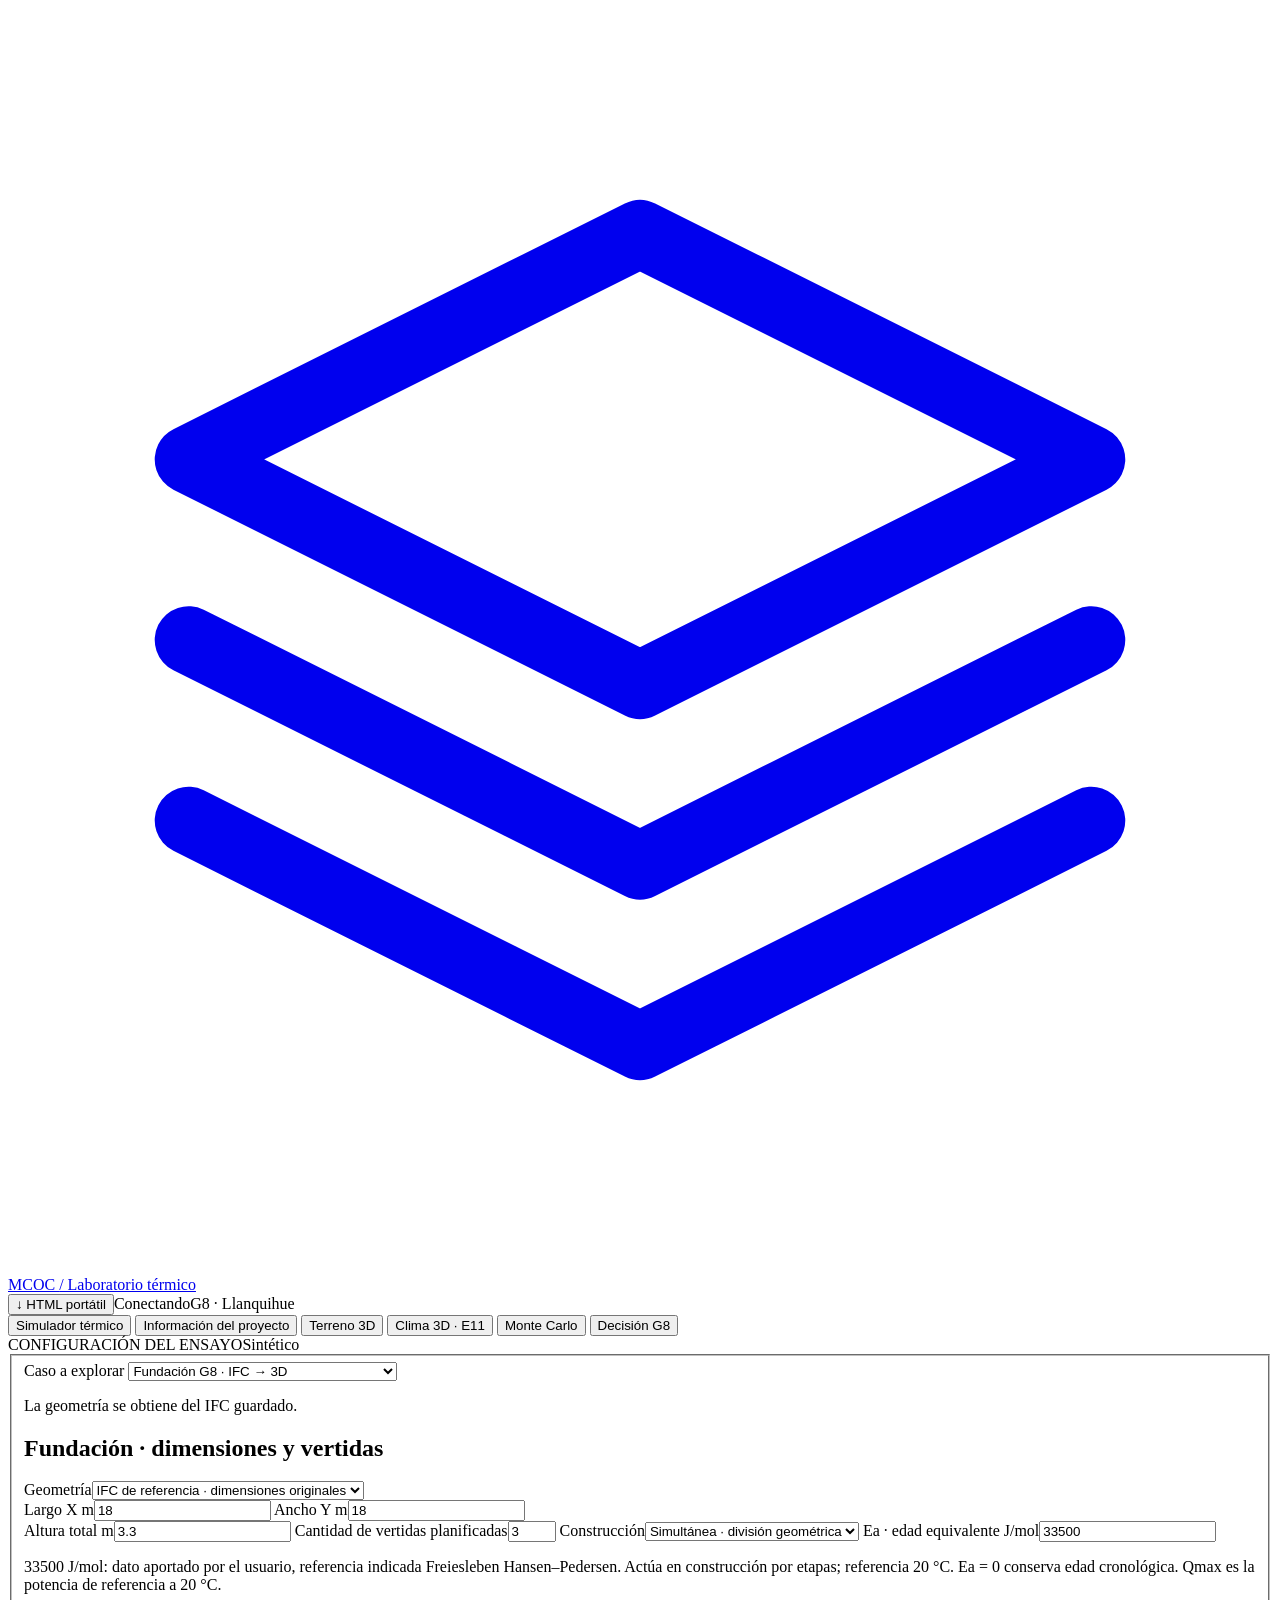
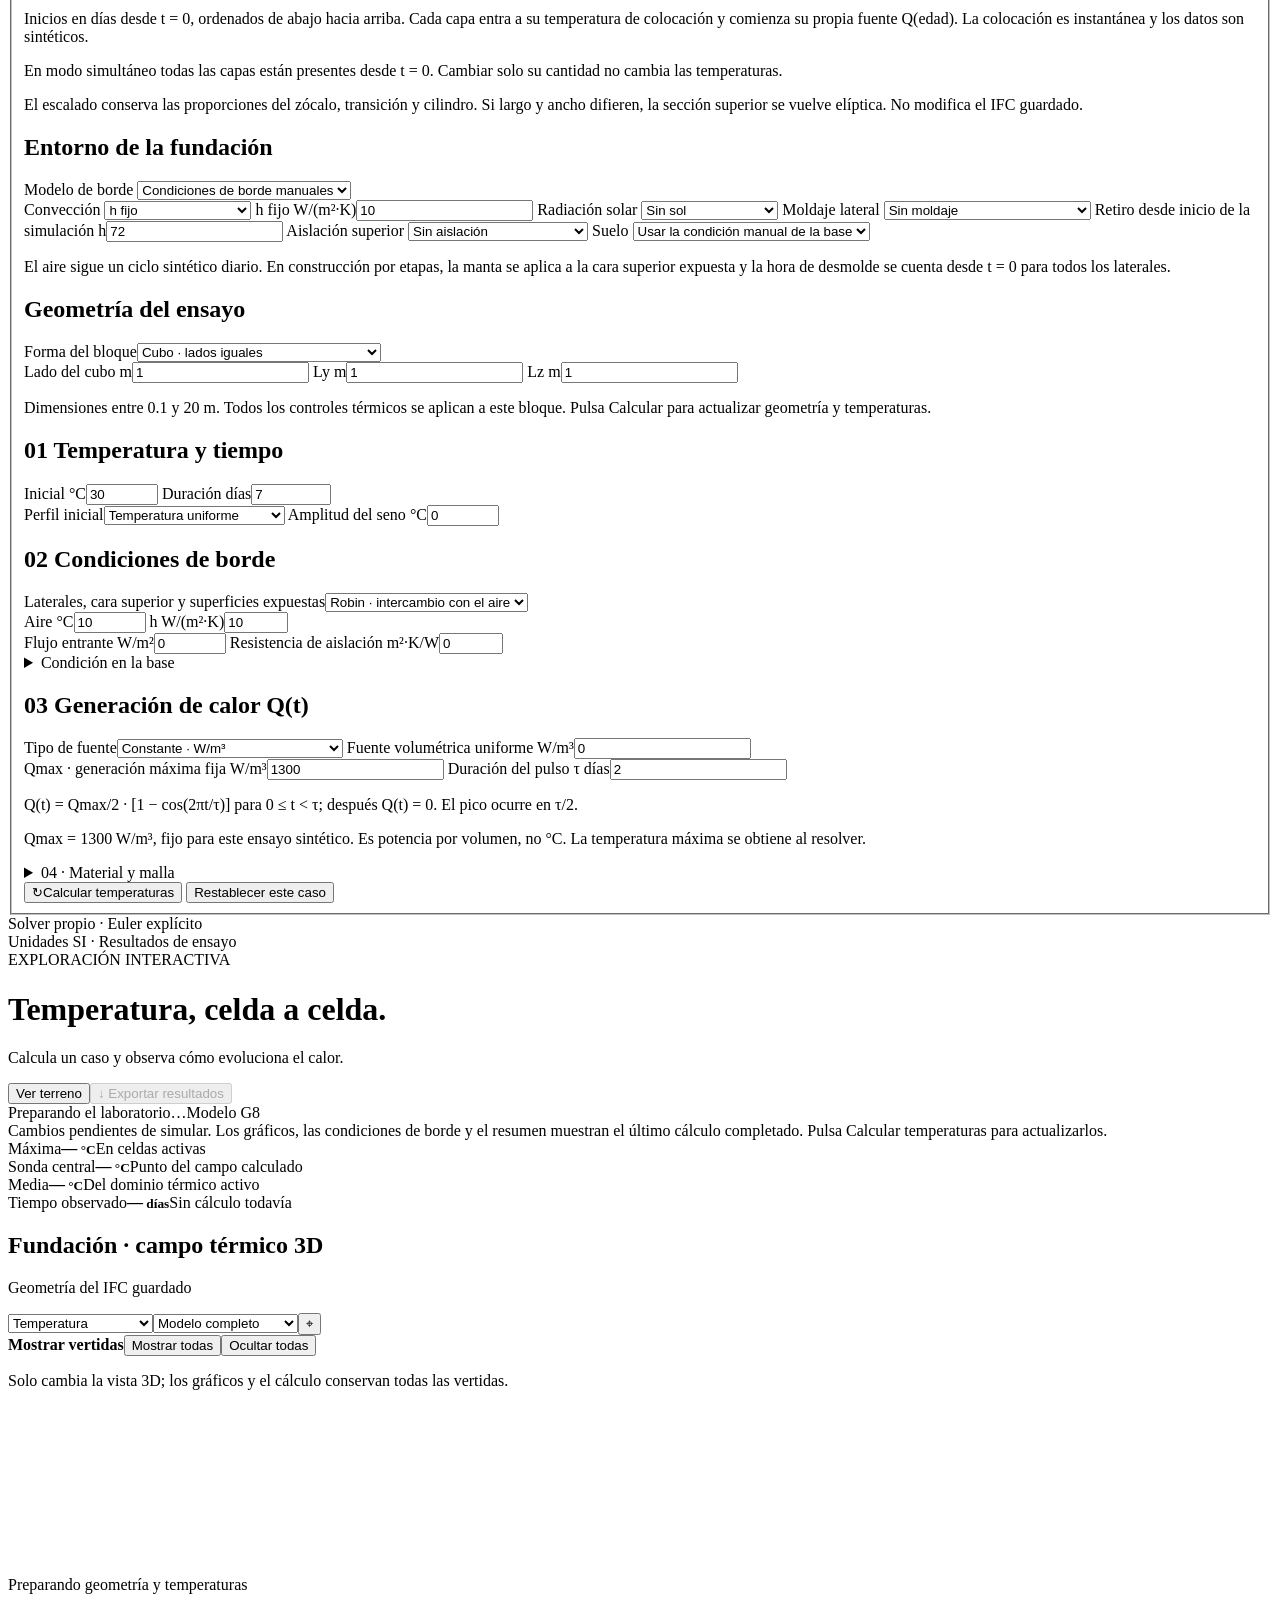
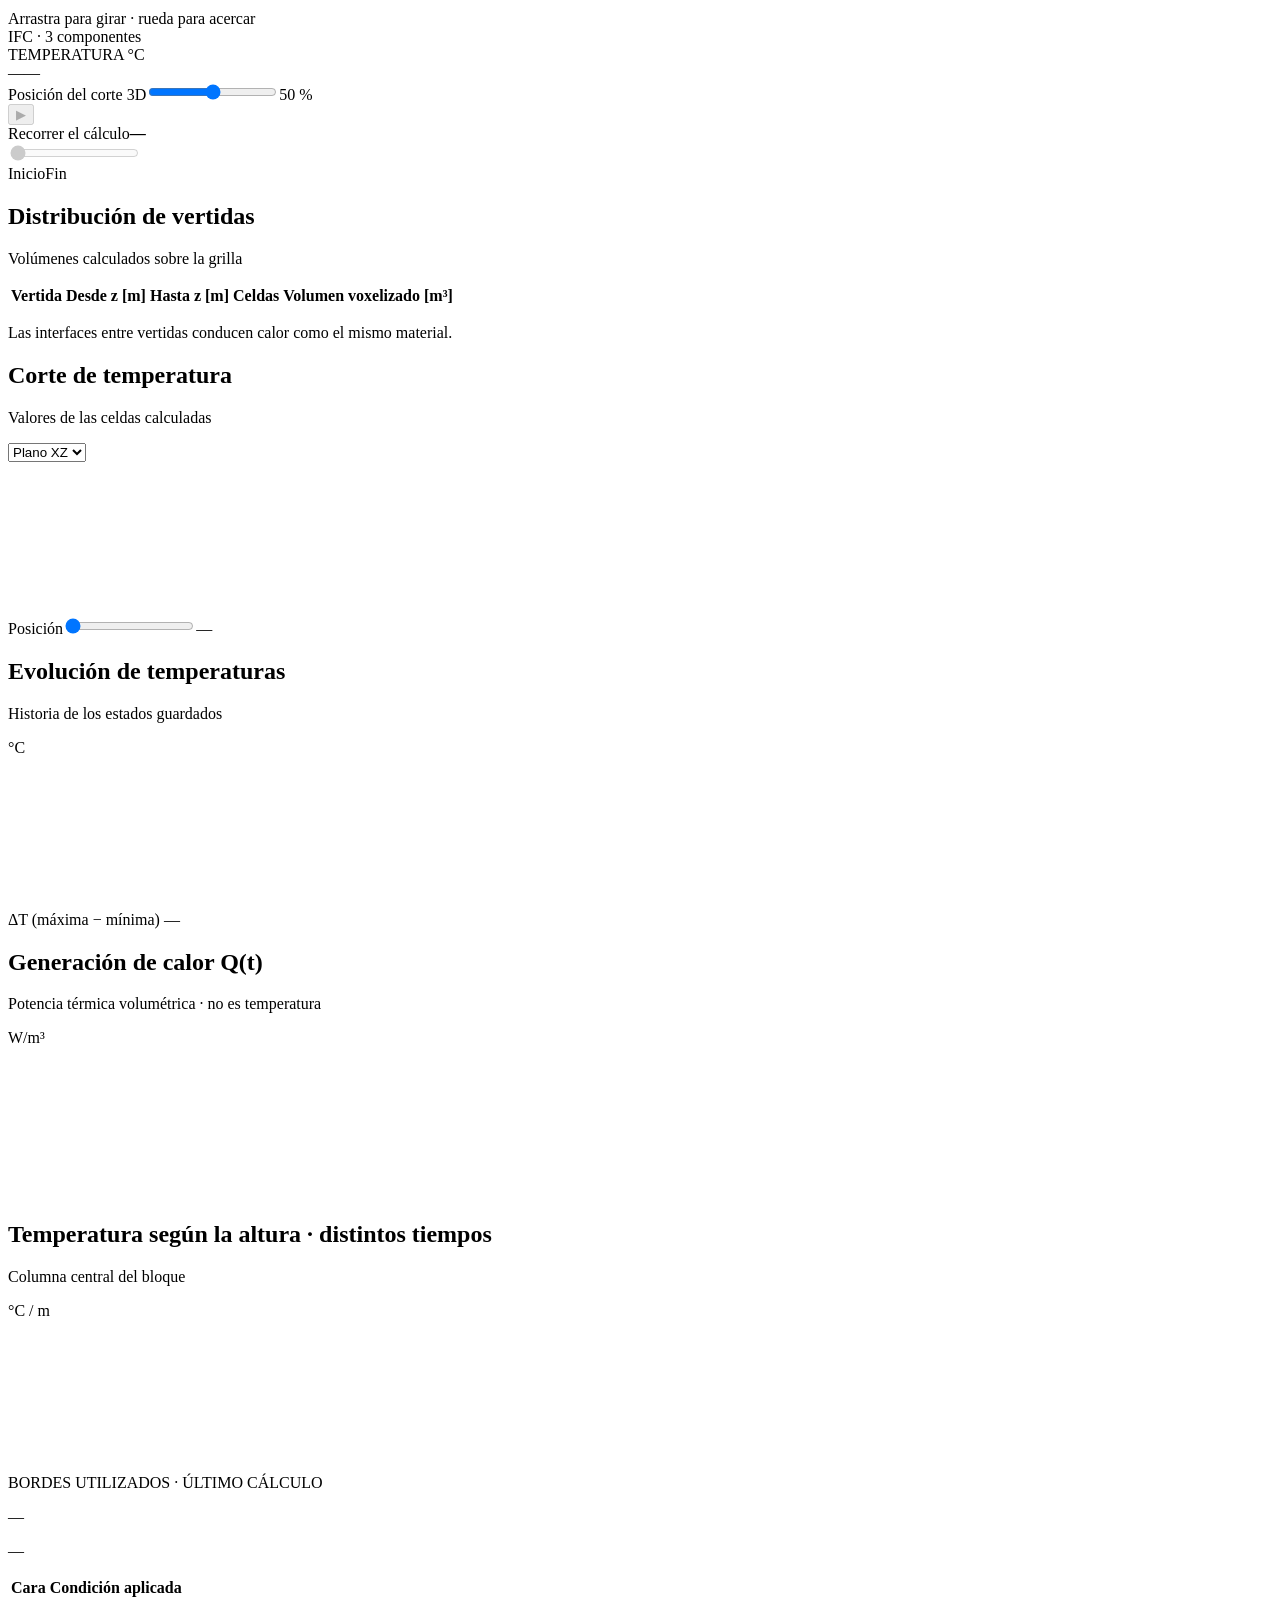
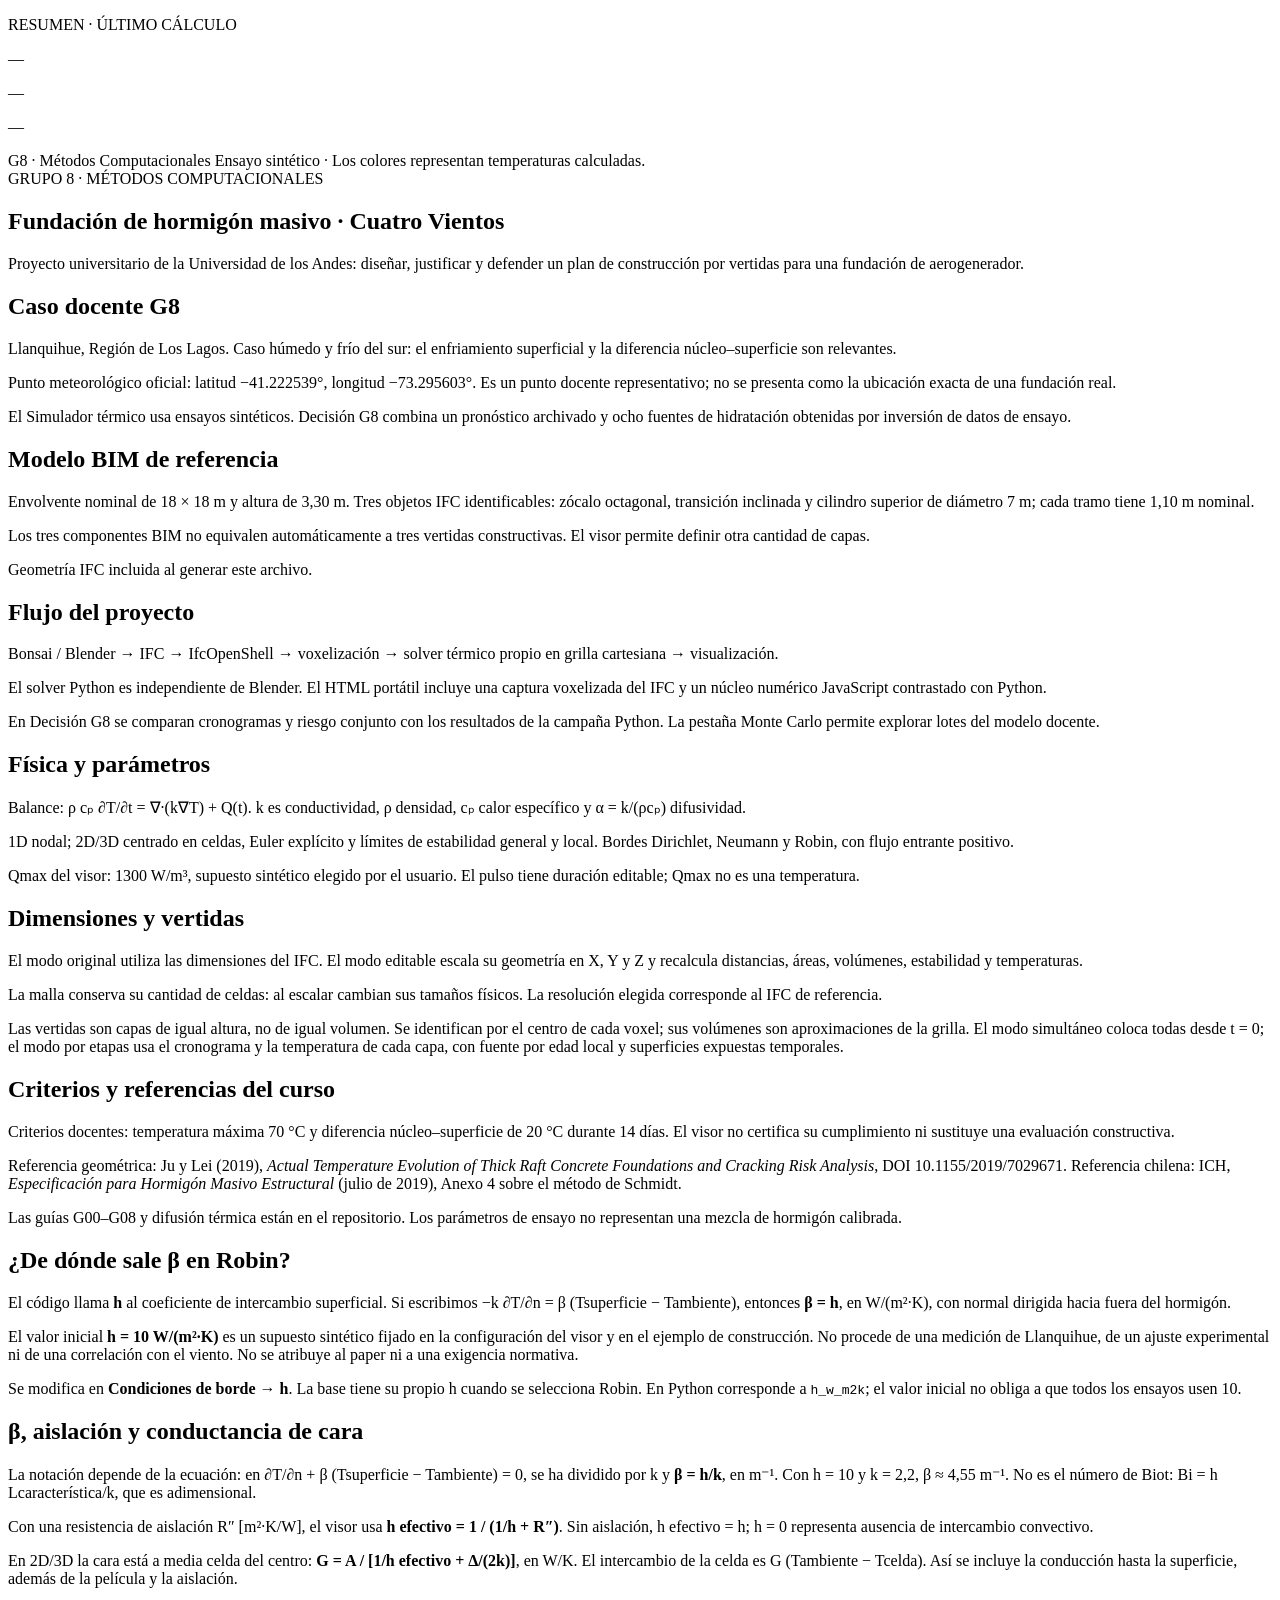
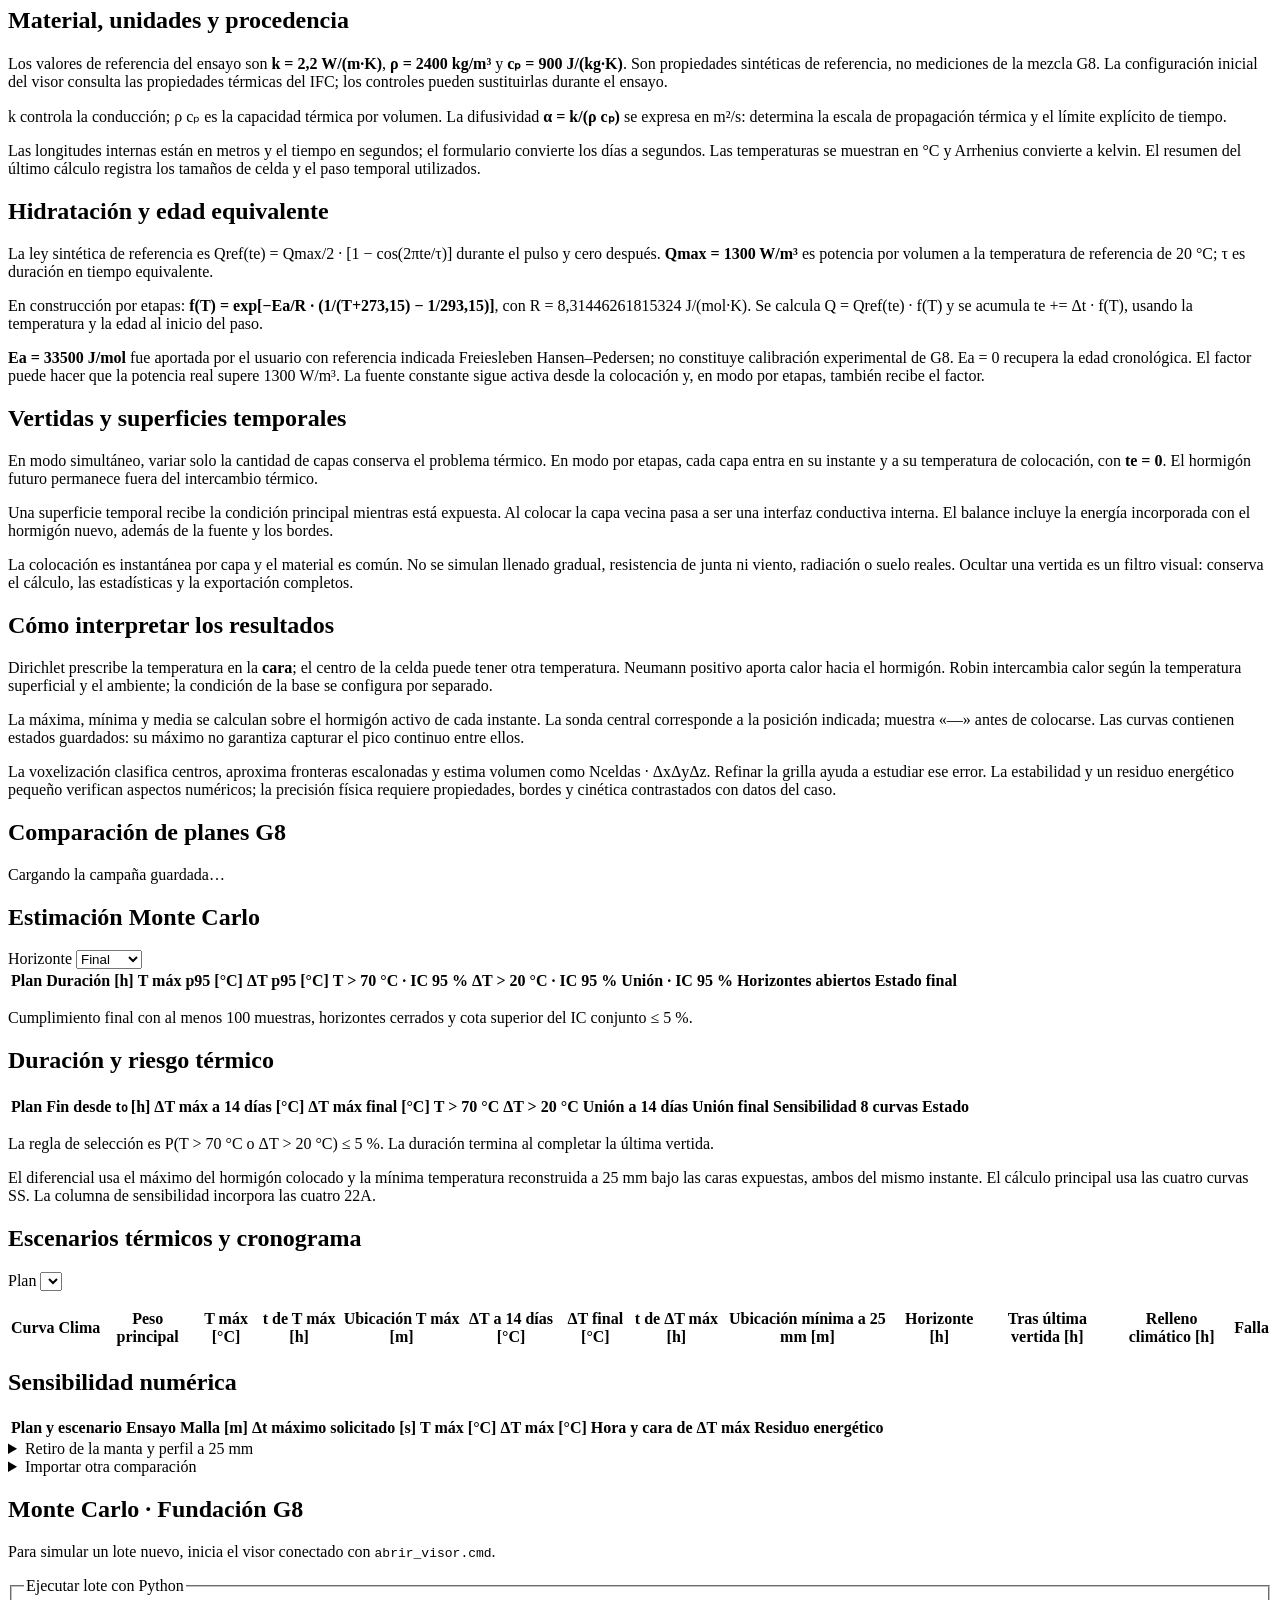
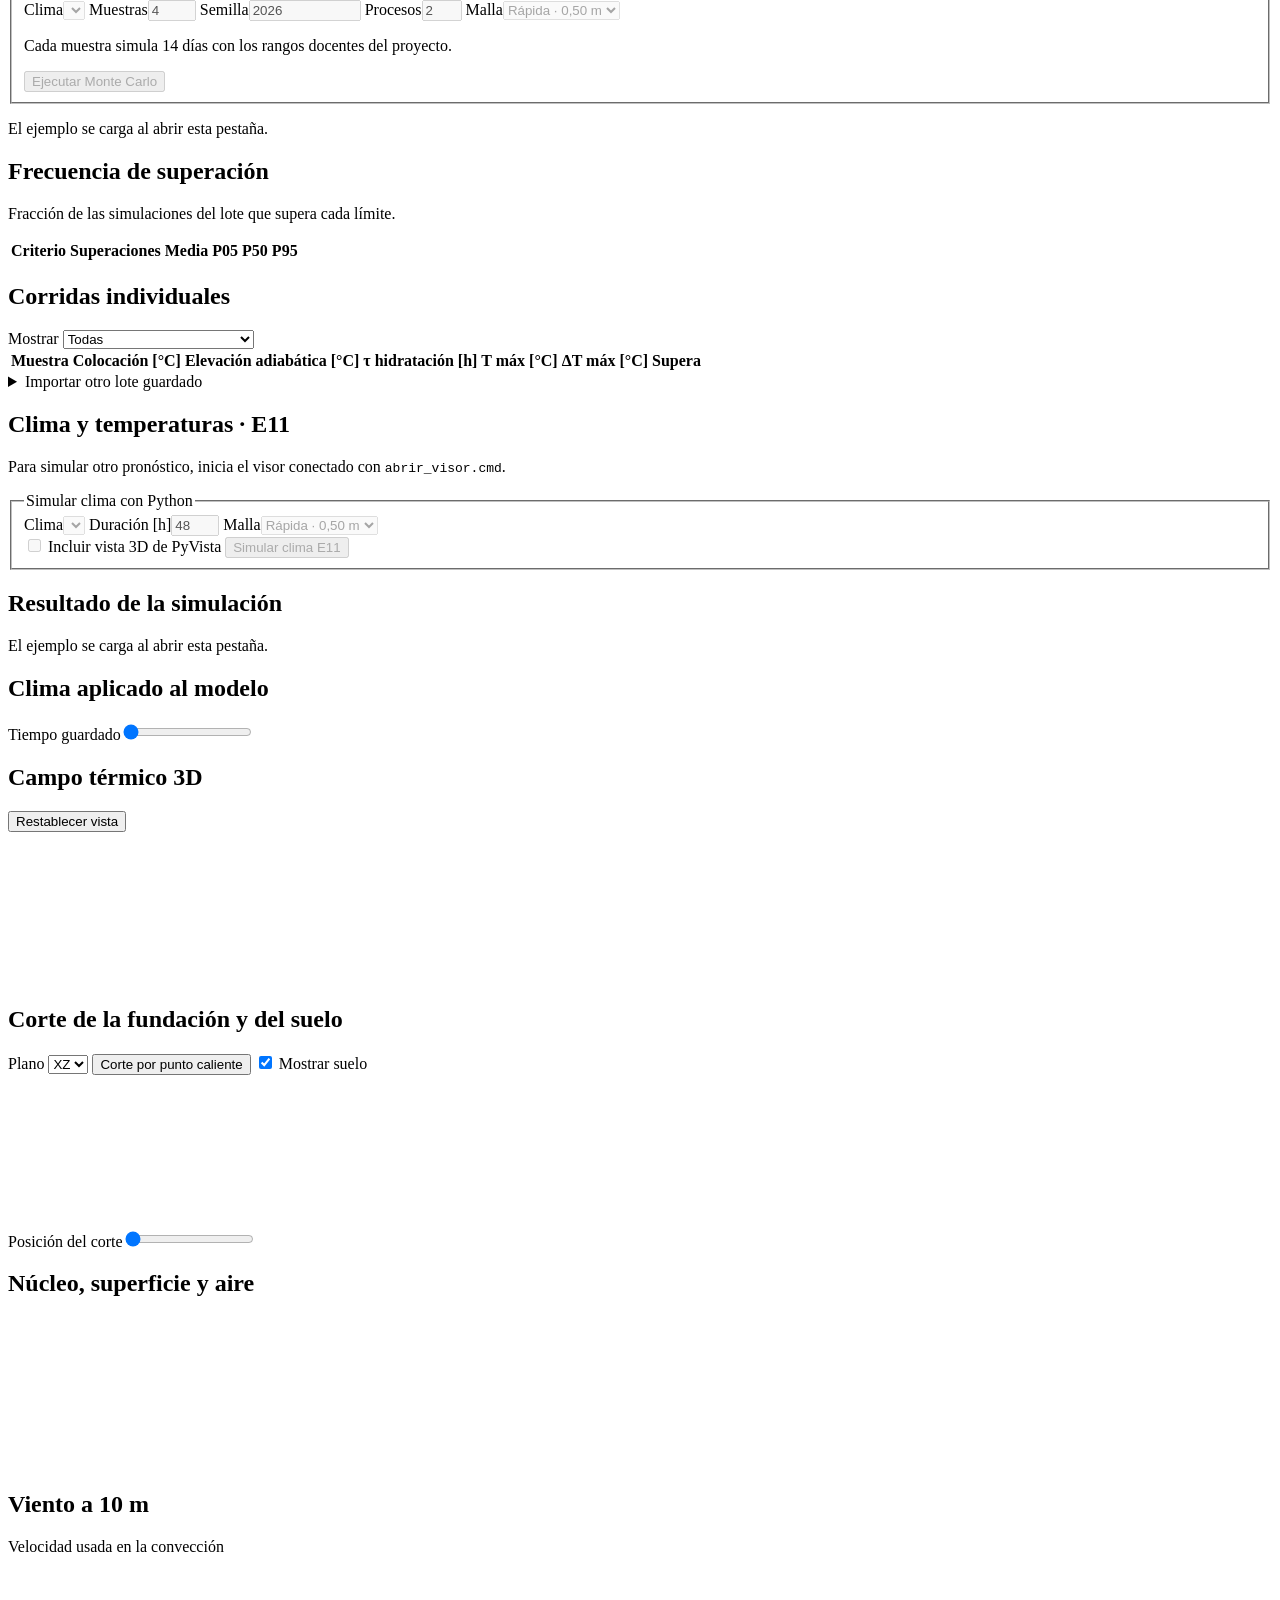
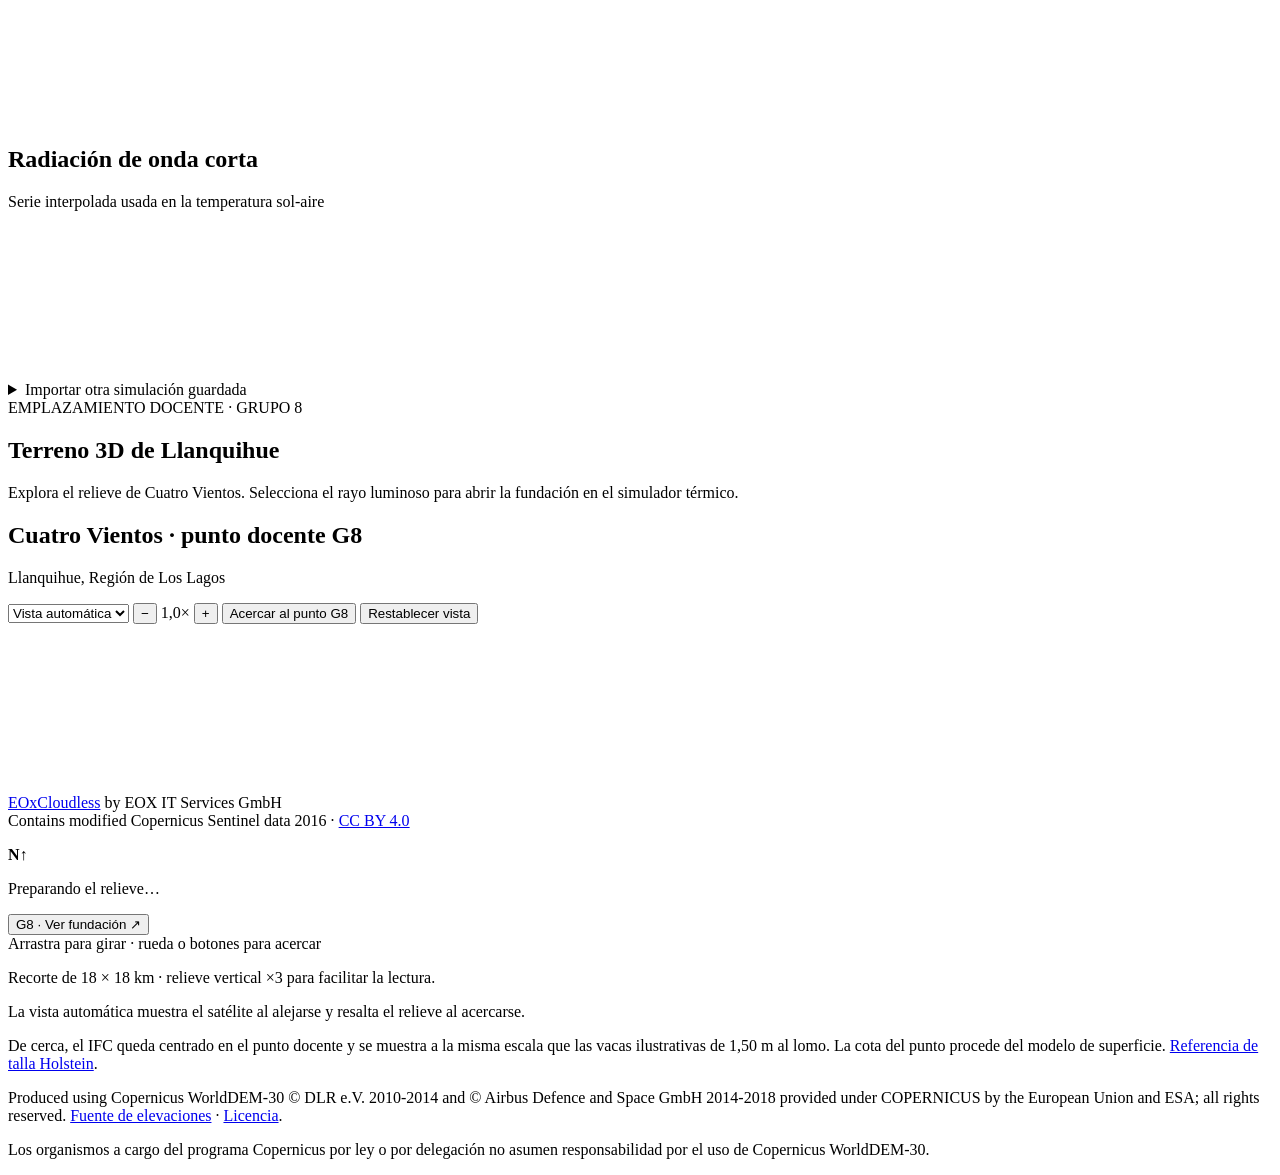
==== commit e39170ce: "Unifica Monte Carlo y verifica la campaña térmica G8" ====
--- a/web/index.html
+++ b/web/index.html
@@ -224,6 +224,16 @@
   <section id="panel-plans" class="project-panel hidden" role="tabpanel" aria-labelledby="tab-plans">
     <h1>Comparación de planes G8</h1>
     <p id="plans-status" class="project-intro" role="status">Cargando la campaña guardada…</p>
+    <section id="plans-mc-results" class="card hidden">
+      <div class="card-heading"><div><h2>Estimación Monte Carlo</h2><p id="plans-mc-label"></p></div>
+        <label>Horizonte <select id="plans-mc-period"><option value="final">Final</option><option value="day21">21 días</option><option value="day14">14 días</option></select></label>
+      </div>
+      <div class="table-scroll"><table class="project-table">
+        <thead><tr><th>Plan</th><th>Duración [h]</th><th>T máx p95 [°C]</th><th>ΔT p95 [°C]</th><th>T &gt; 70 °C · IC 95 %</th><th>ΔT &gt; 20 °C · IC 95 %</th><th>Unión · IC 95 %</th><th>Horizontes abiertos</th><th>Estado final</th></tr></thead>
+        <tbody id="plans-mc-rows"></tbody>
+      </table></div>
+      <p class="scope-note">Cumplimiento final con al menos 100 muestras, horizontes cerrados y cota superior del IC conjunto ≤ 5 %.</p>
+    </section>
     <div id="plans-results" class="hidden">
       <section class="card">
         <div class="card-heading"><div><h2>Duración y riesgo térmico</h2><p id="plans-assumptions"></p></div></div>
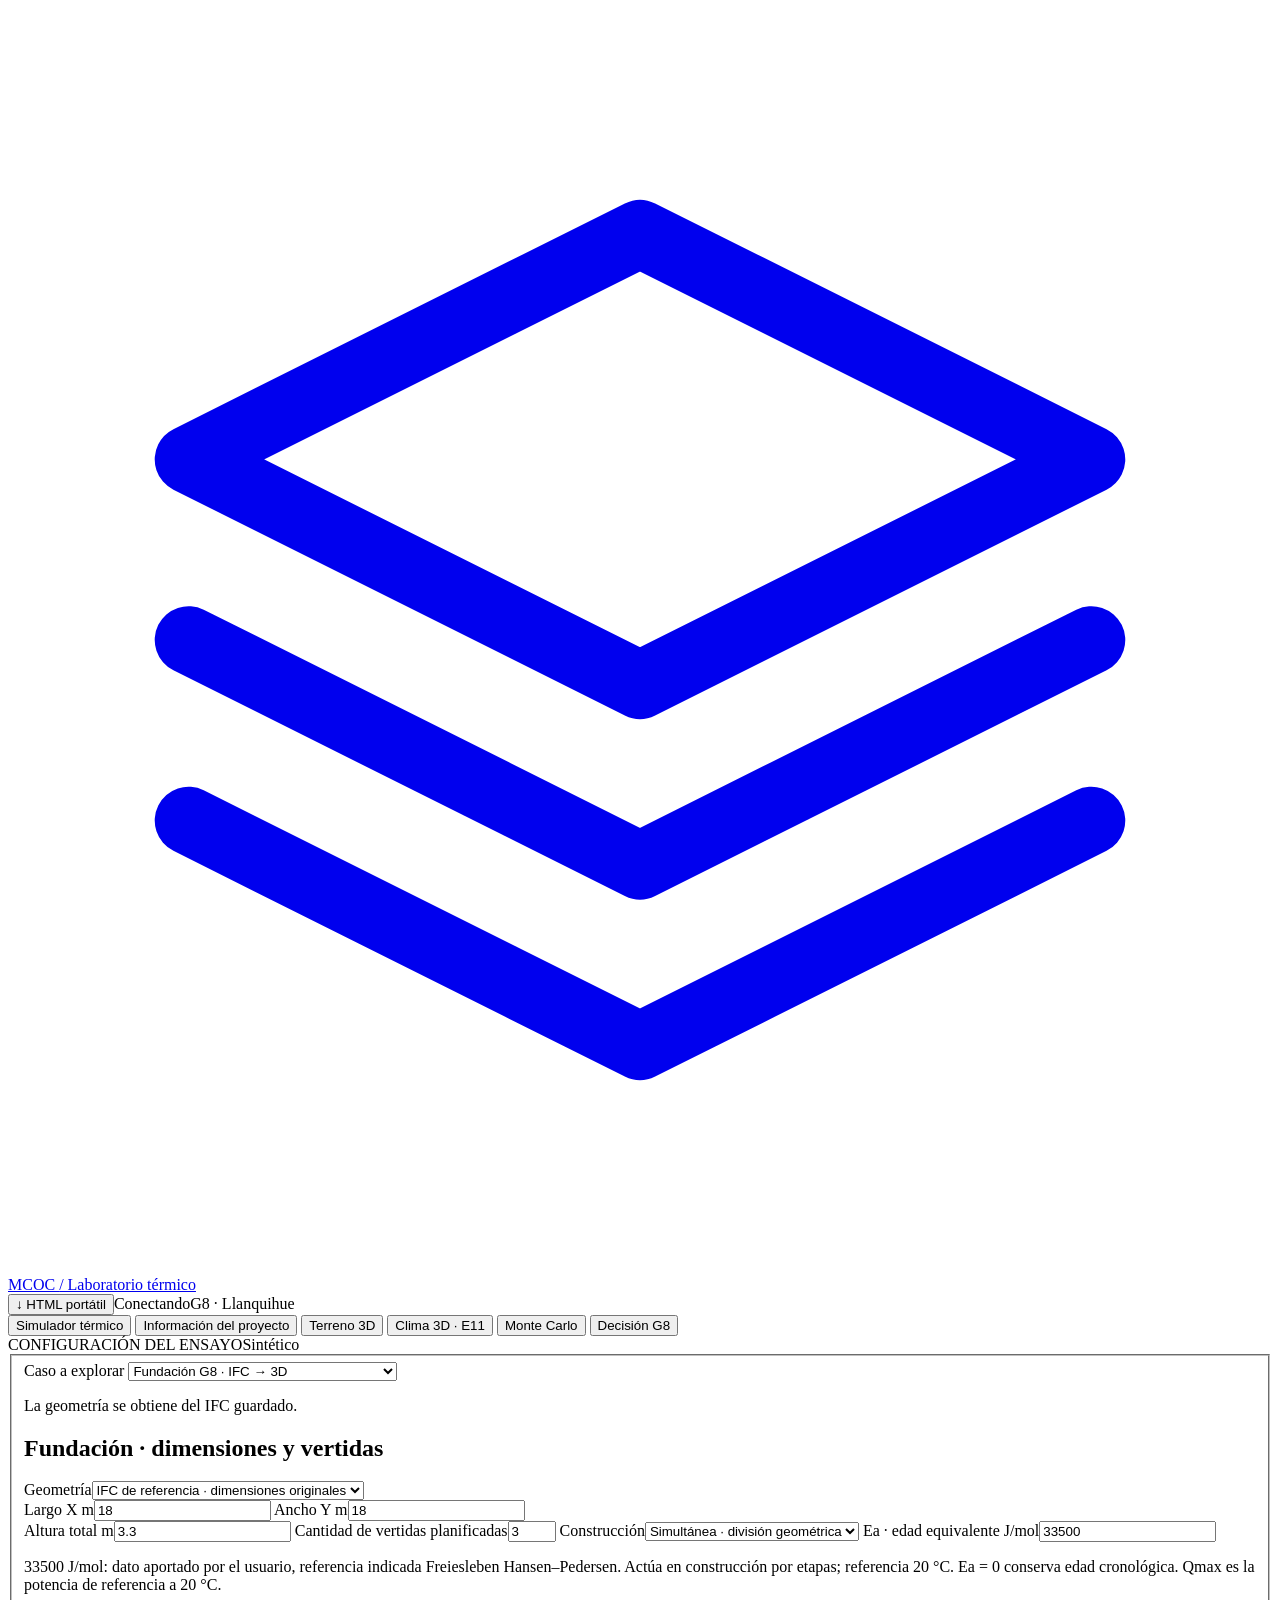
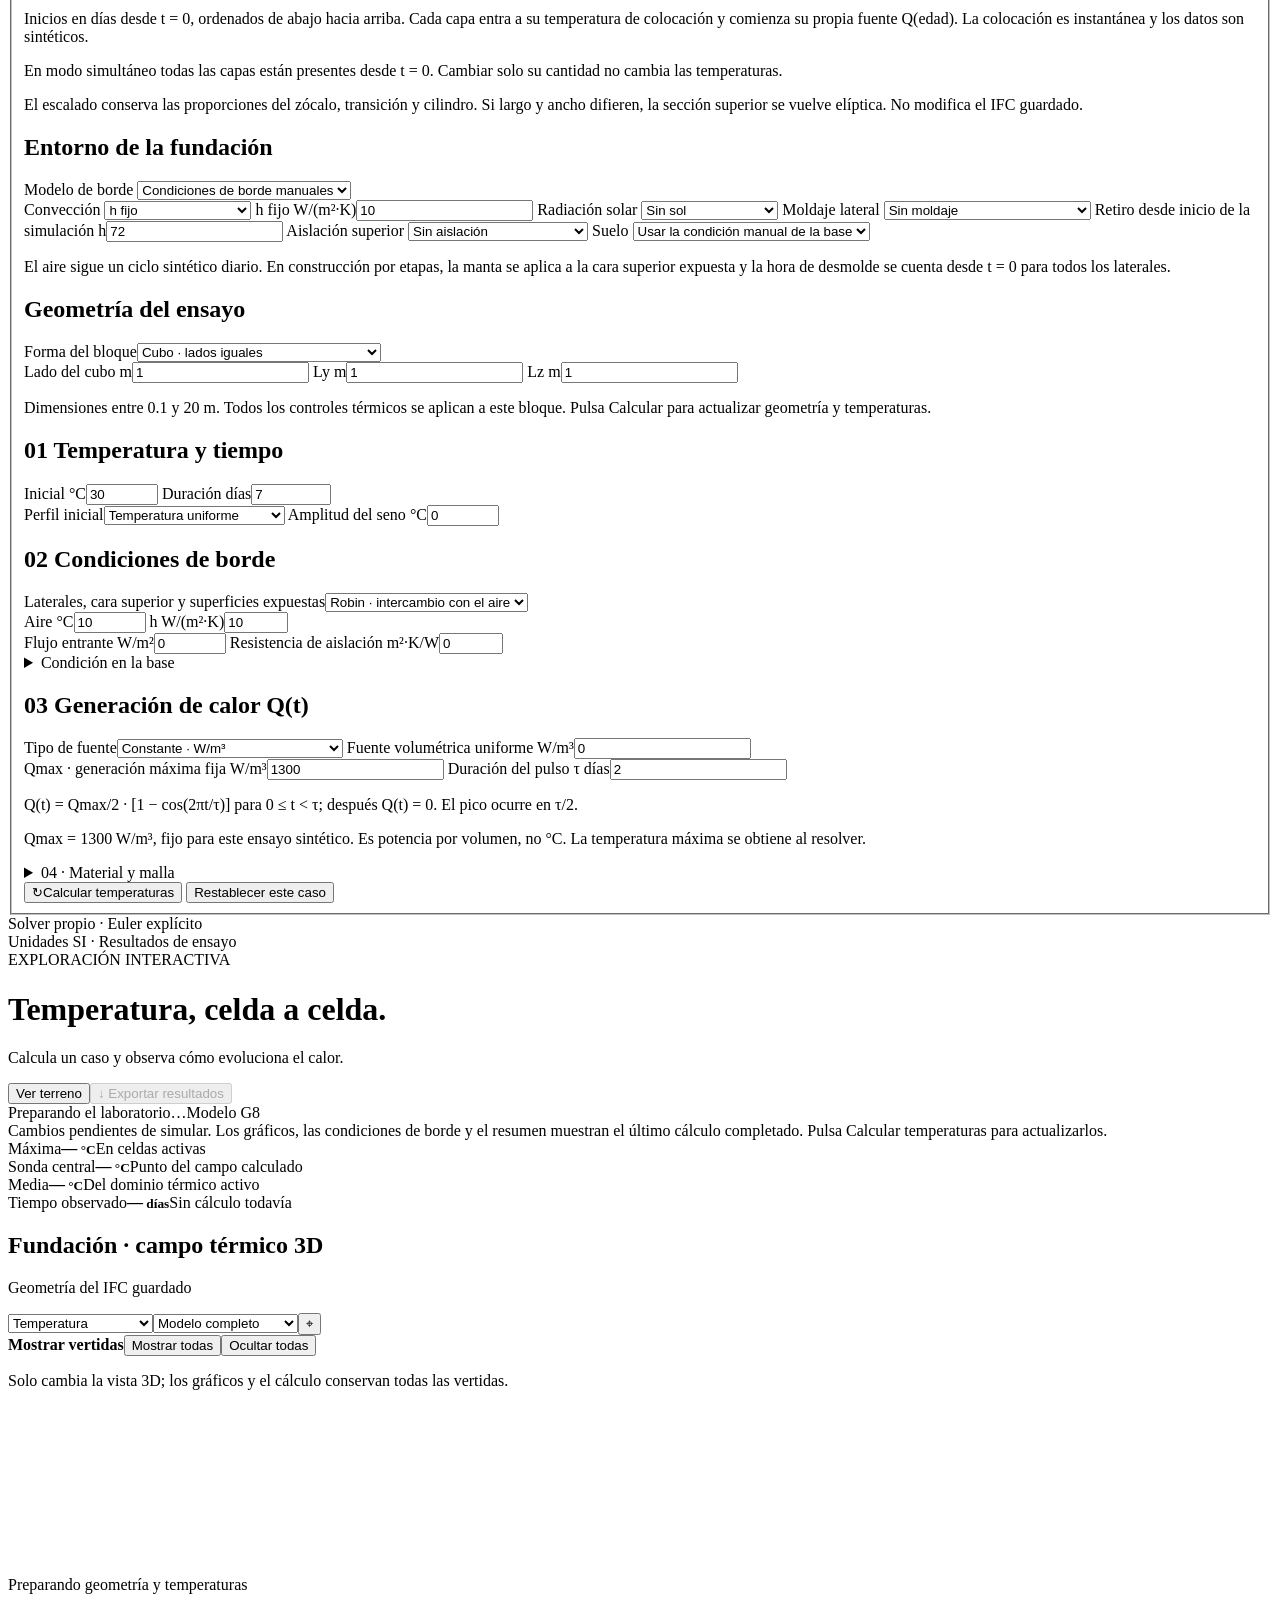
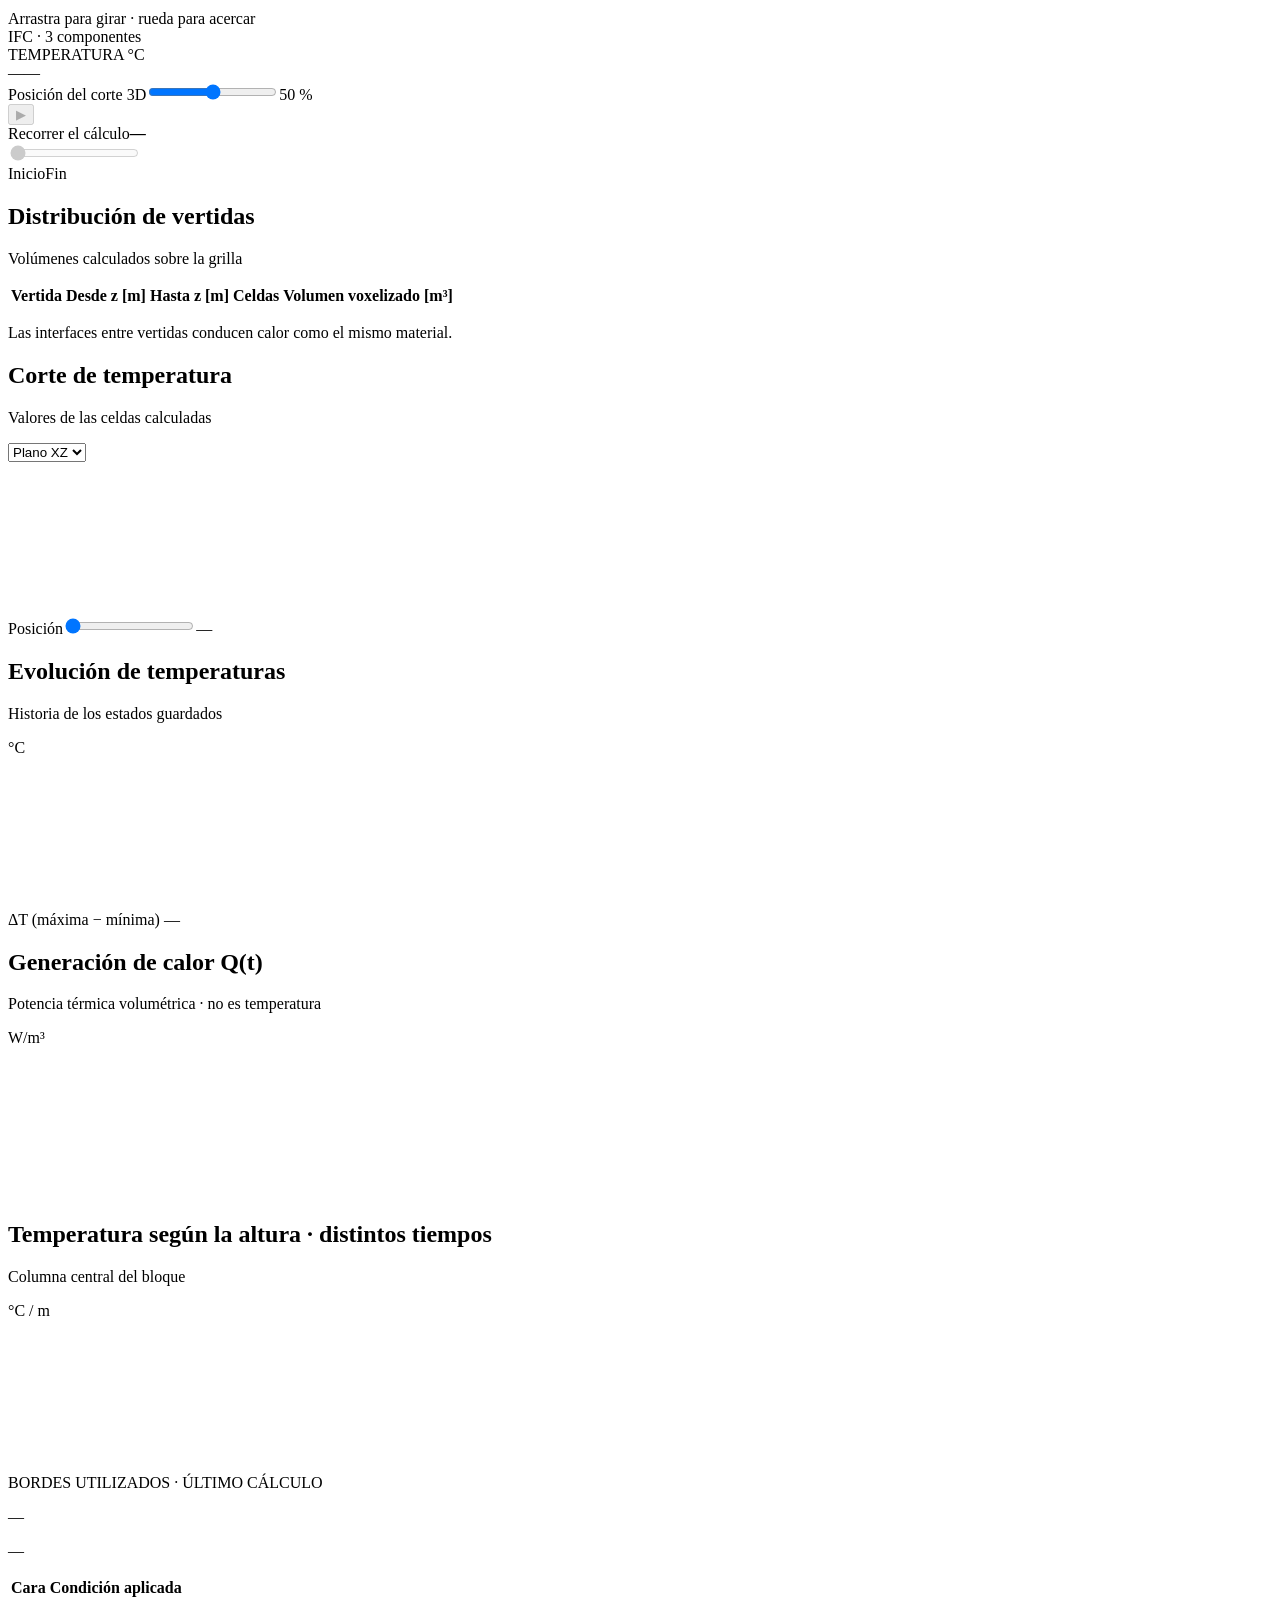
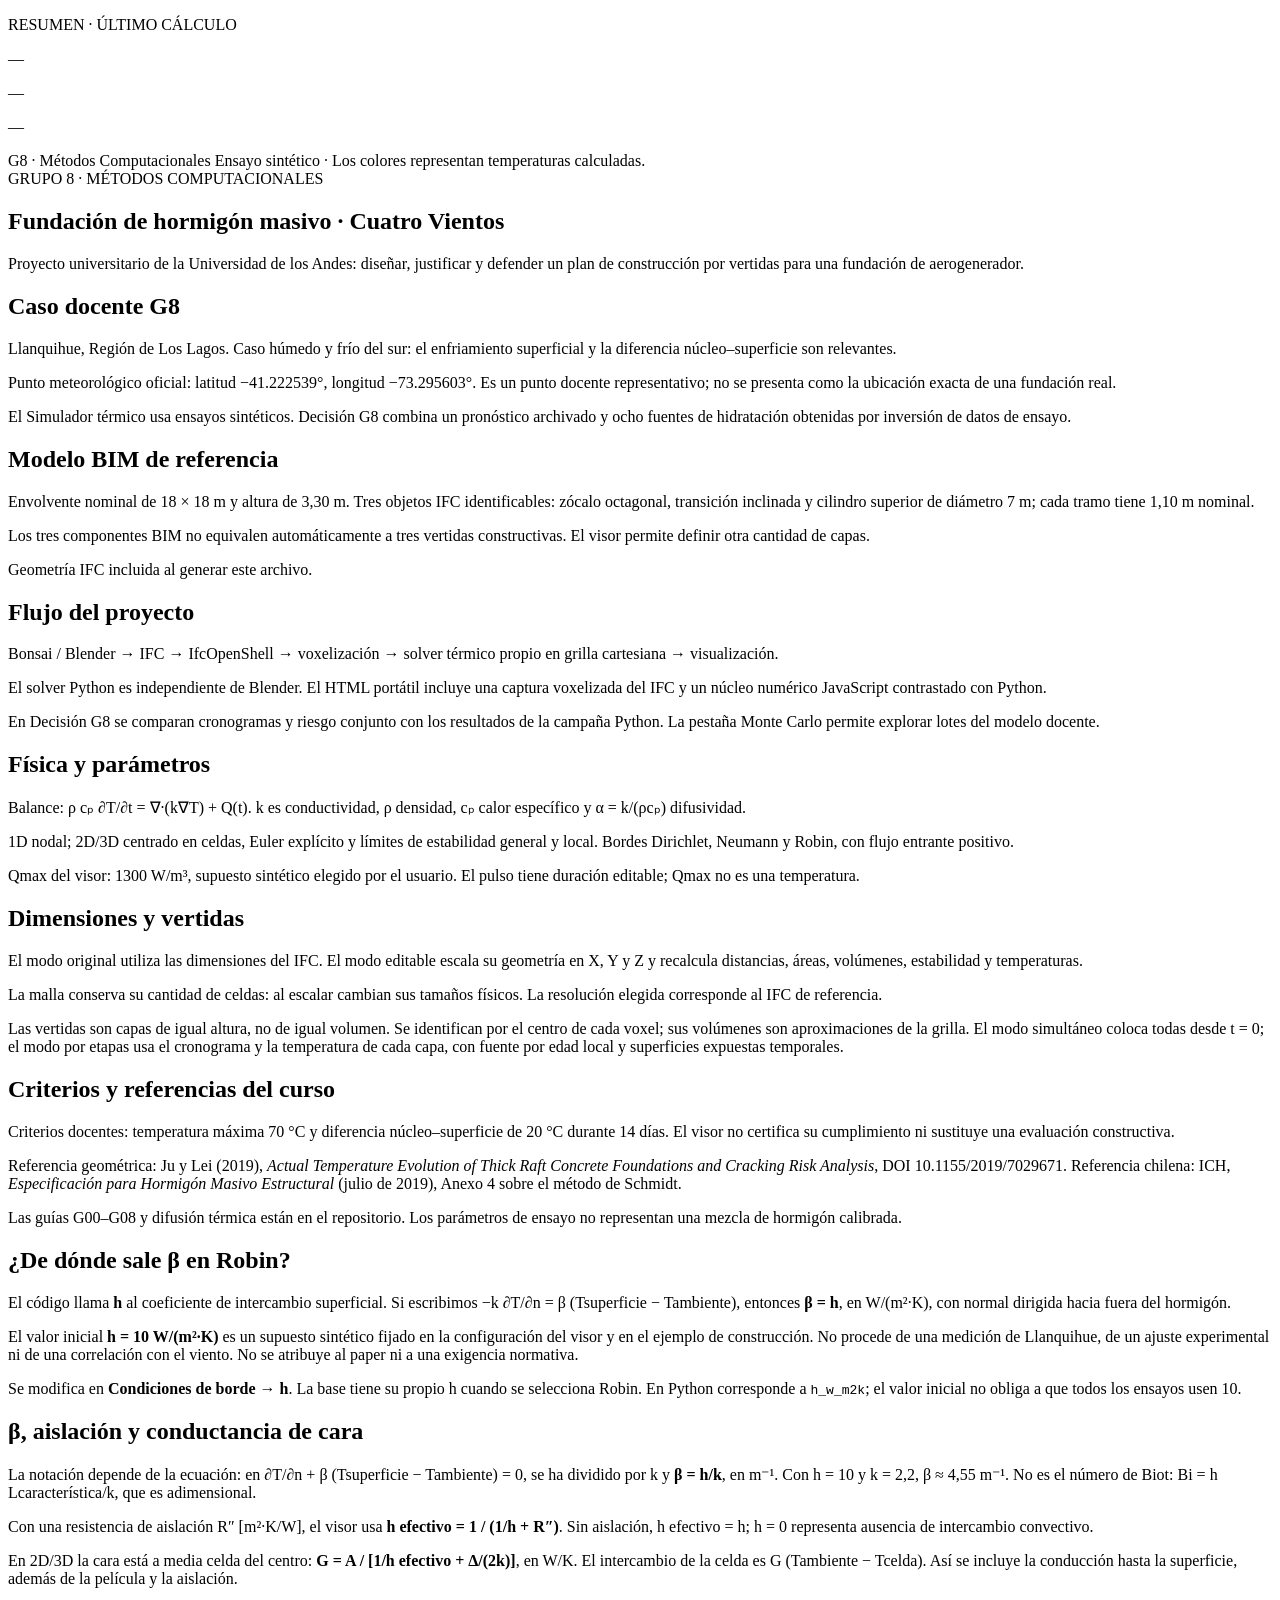
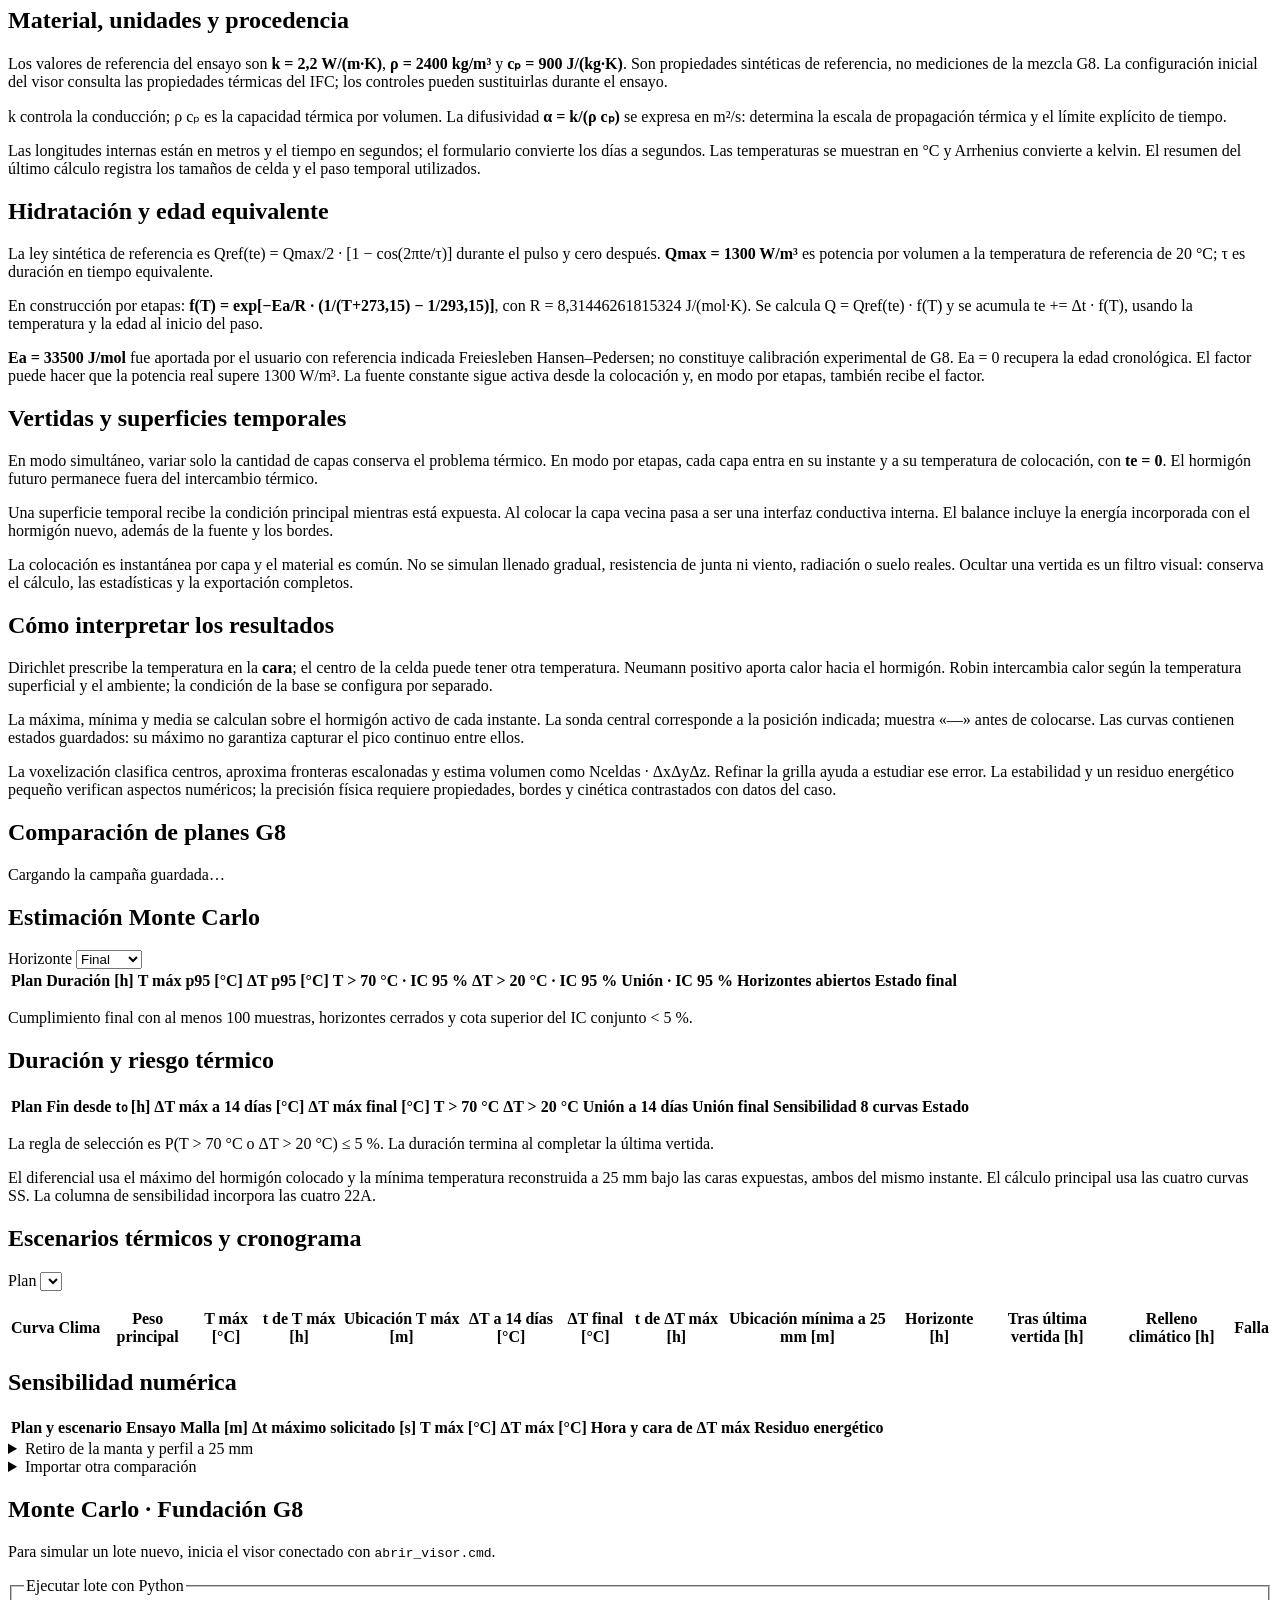
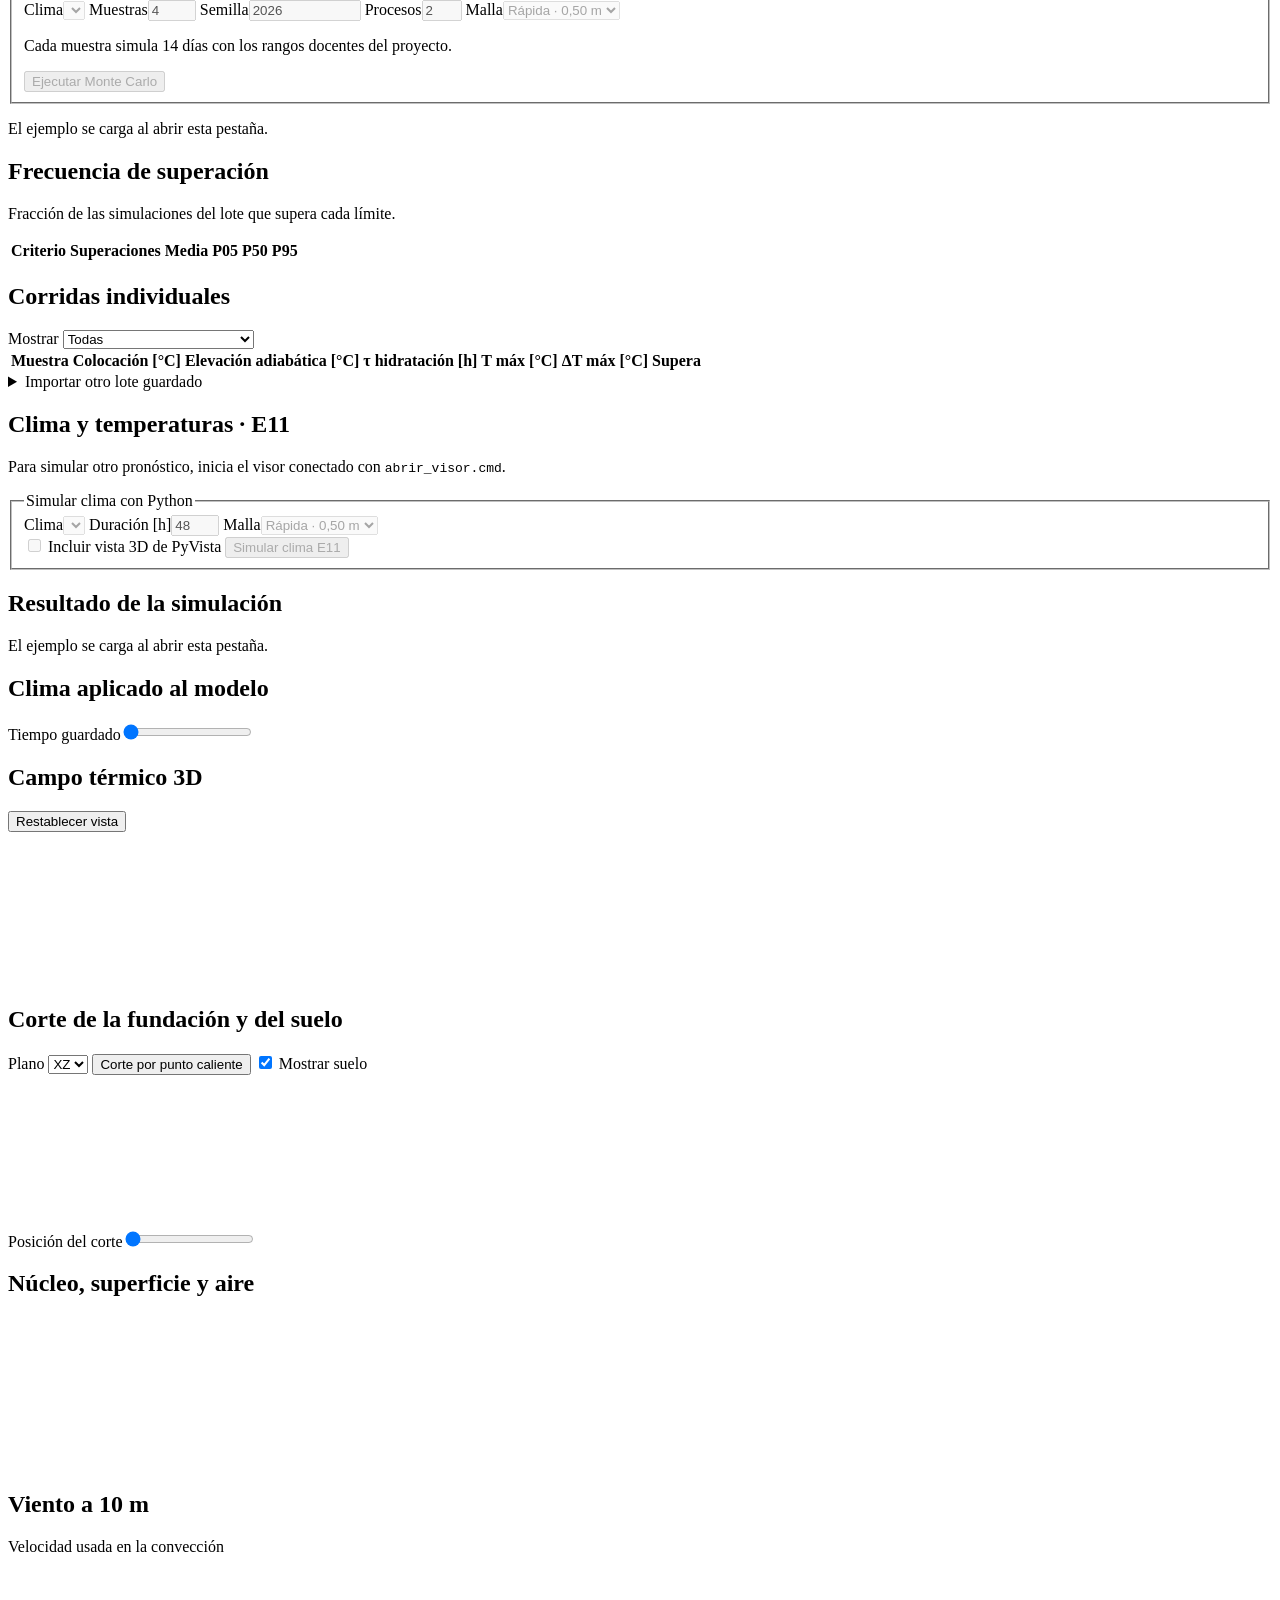
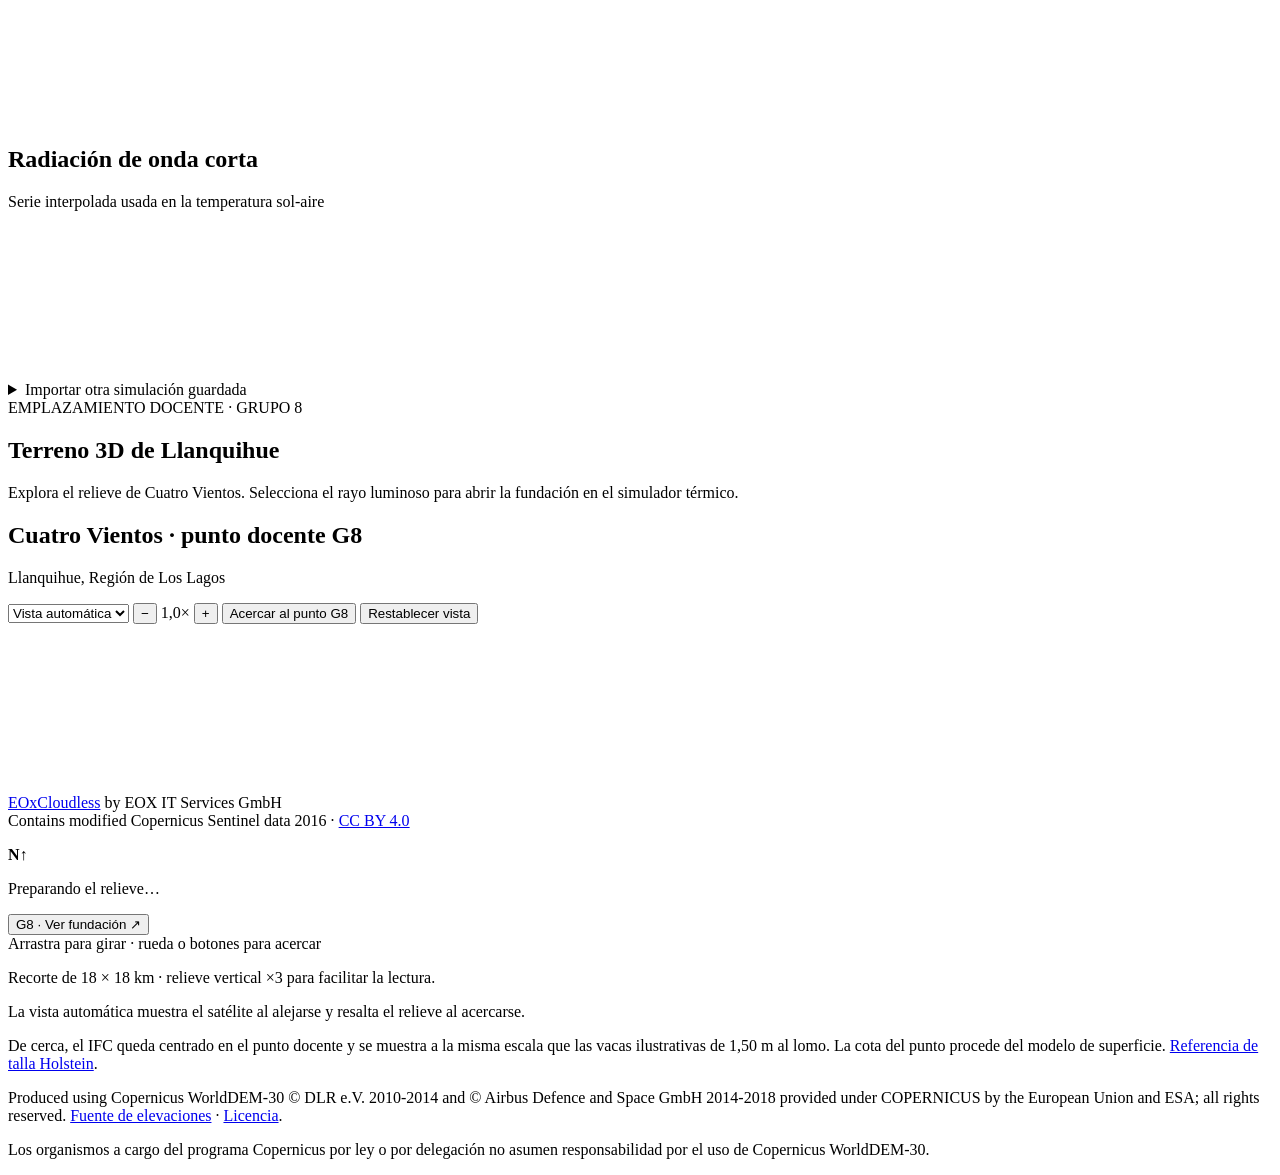
==== commit 6cc8aa7b: "Verifica el riesgo térmico de S7 y agrega sus gráficos al visor" ====
--- a/web/index.html
+++ b/web/index.html
@@ -232,7 +232,7 @@
         <thead><tr><th>Plan</th><th>Duración [h]</th><th>T máx p95 [°C]</th><th>ΔT p95 [°C]</th><th>T &gt; 70 °C · IC 95 %</th><th>ΔT &gt; 20 °C · IC 95 %</th><th>Unión · IC 95 %</th><th>Horizontes abiertos</th><th>Estado final</th></tr></thead>
         <tbody id="plans-mc-rows"></tbody>
       </table></div>
-      <p class="scope-note">Cumplimiento final con al menos 100 muestras, horizontes cerrados y cota superior del IC conjunto ≤ 5 %.</p>
+      <p class="scope-note">Cumplimiento final con al menos 100 muestras, horizontes cerrados y cota superior del IC conjunto &lt; 5 %.</p>
     </section>
     <div id="plans-results" class="hidden">
       <section class="card">
@@ -244,7 +244,6 @@
         <p class="scope-note">La regla de selección es P(T &gt; 70 °C o ΔT &gt; 20 °C) ≤ 5 %. La duración termina al completar la última vertida.</p>
         <p class="scope-note">El diferencial usa el máximo del hormigón colocado y la mínima temperatura reconstruida a 25 mm bajo las caras expuestas, ambos del mismo instante. El cálculo principal usa las cuatro curvas SS. La columna de sensibilidad incorpora las cuatro 22A.</p>
       </section>
-      <section class="charts height-card" id="plans-figures"></section>
       <section class="card height-card">
         <div class="card-heading"><div><h2>Escenarios térmicos y cronograma</h2><p id="plan-schedule"></p></div><label>Plan <select id="plan-choice"></select></label></div>
         <p class="scope-note" id="plan-weather-checks"></p>
@@ -269,6 +268,7 @@
         </details>
       </section>
     </div>
+    <section class="charts height-card" id="plans-figures"></section>
     <details class="card python-job">
       <summary>Importar otra comparación</summary>
       <label class="stacked">Archivo comparison.json<input id="plans-file" type="file" accept=".json,application/json"></label>
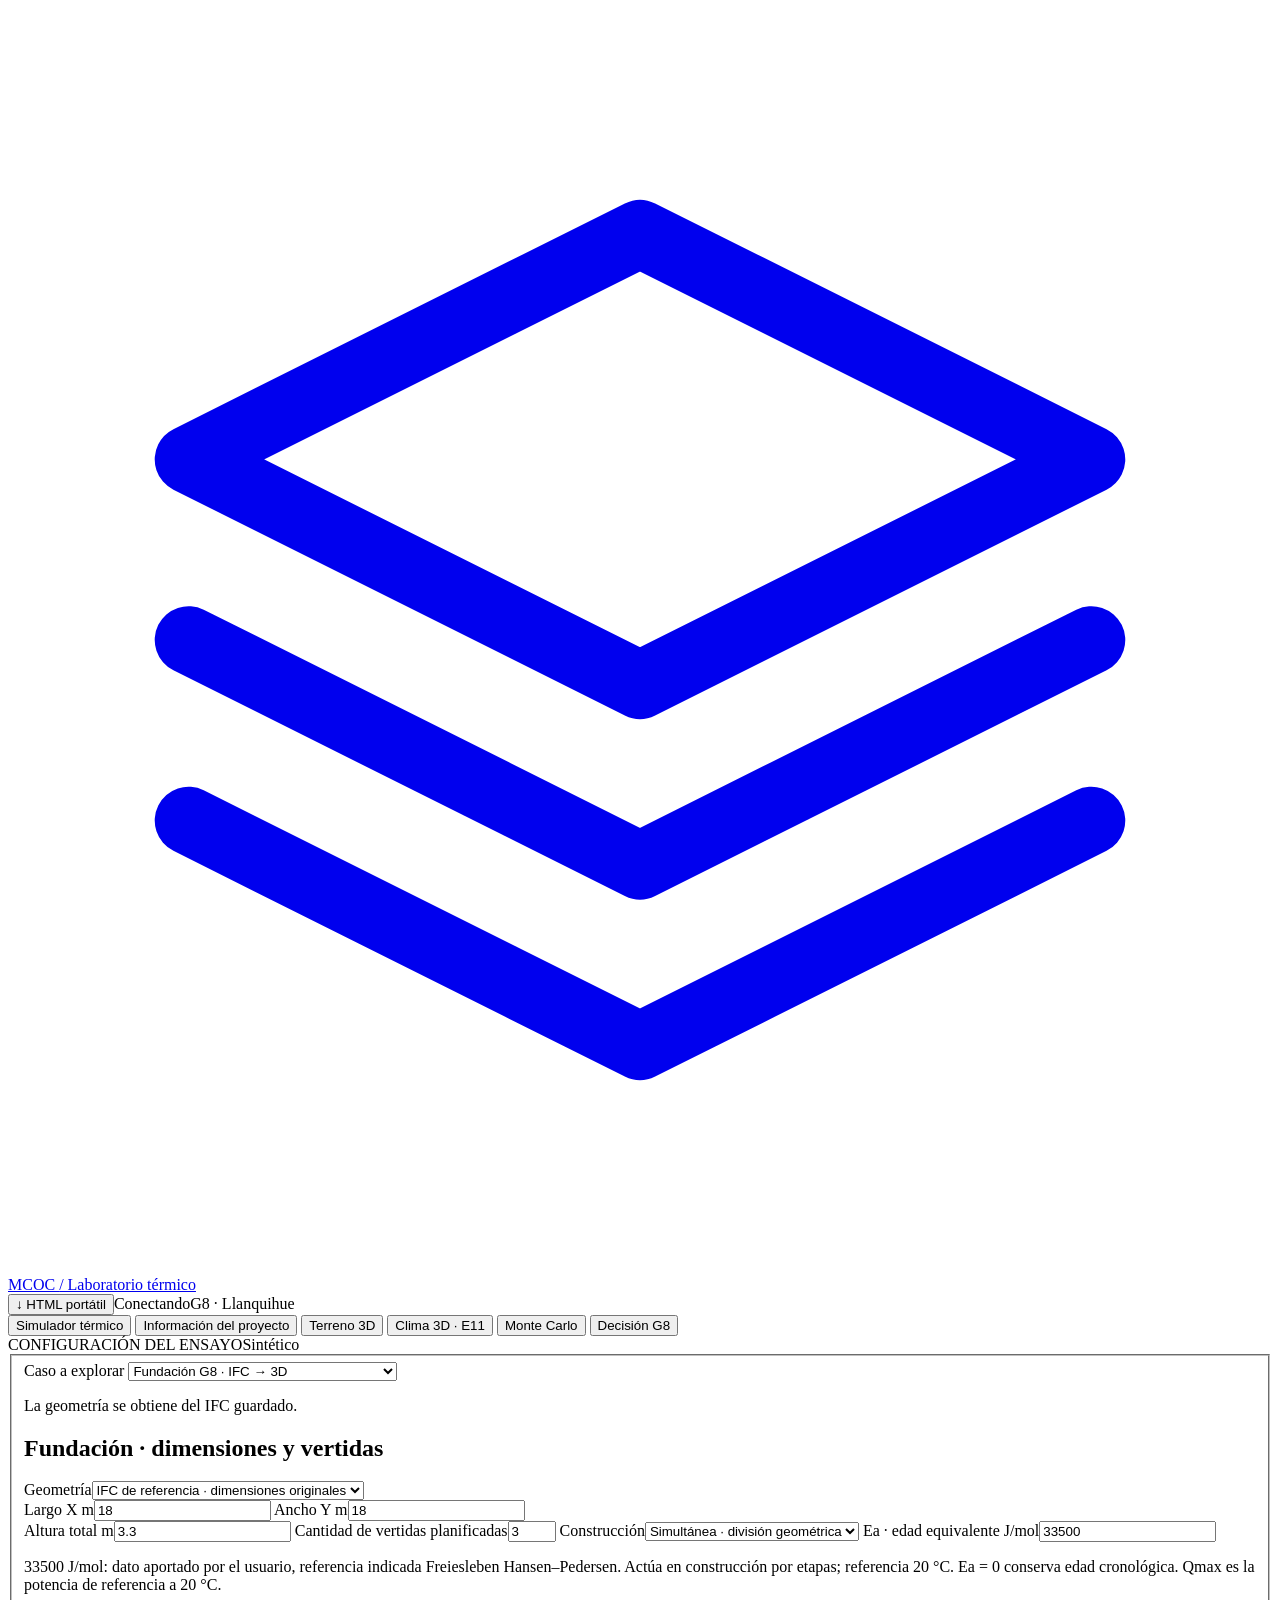
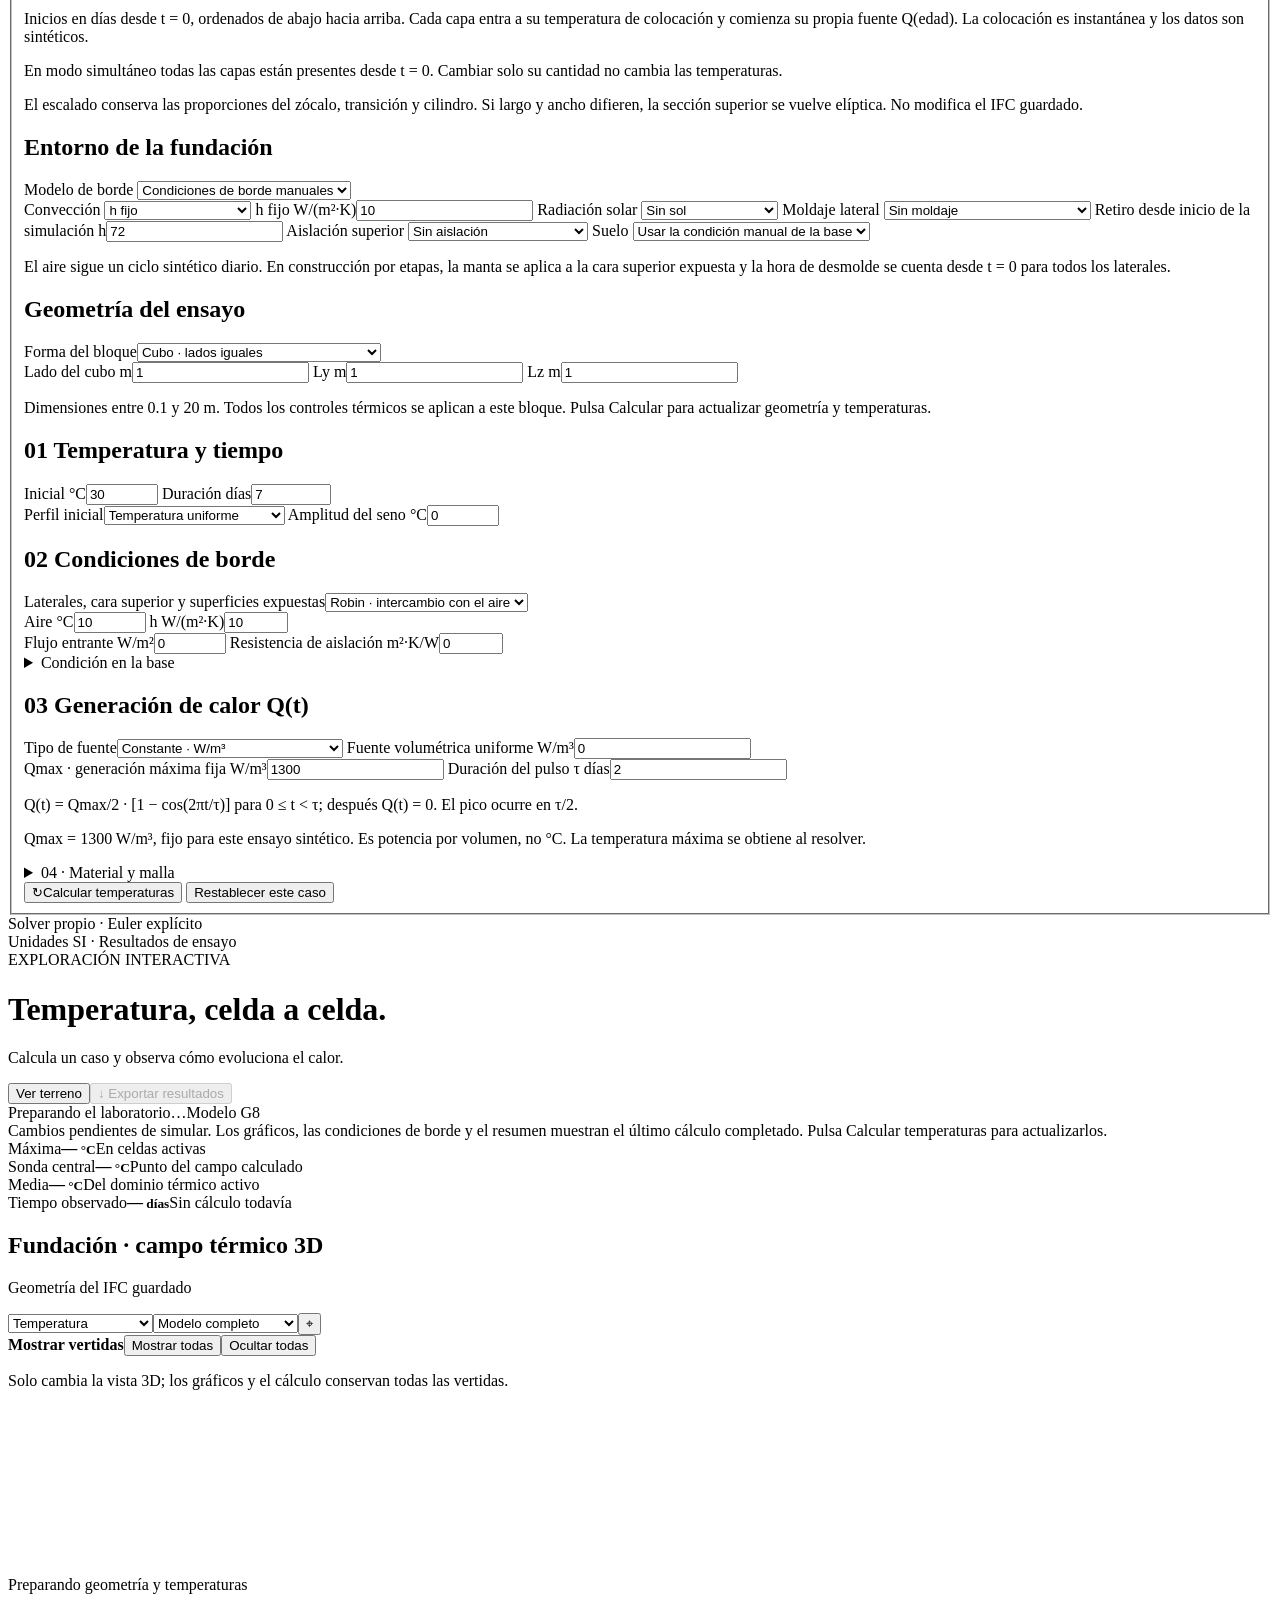
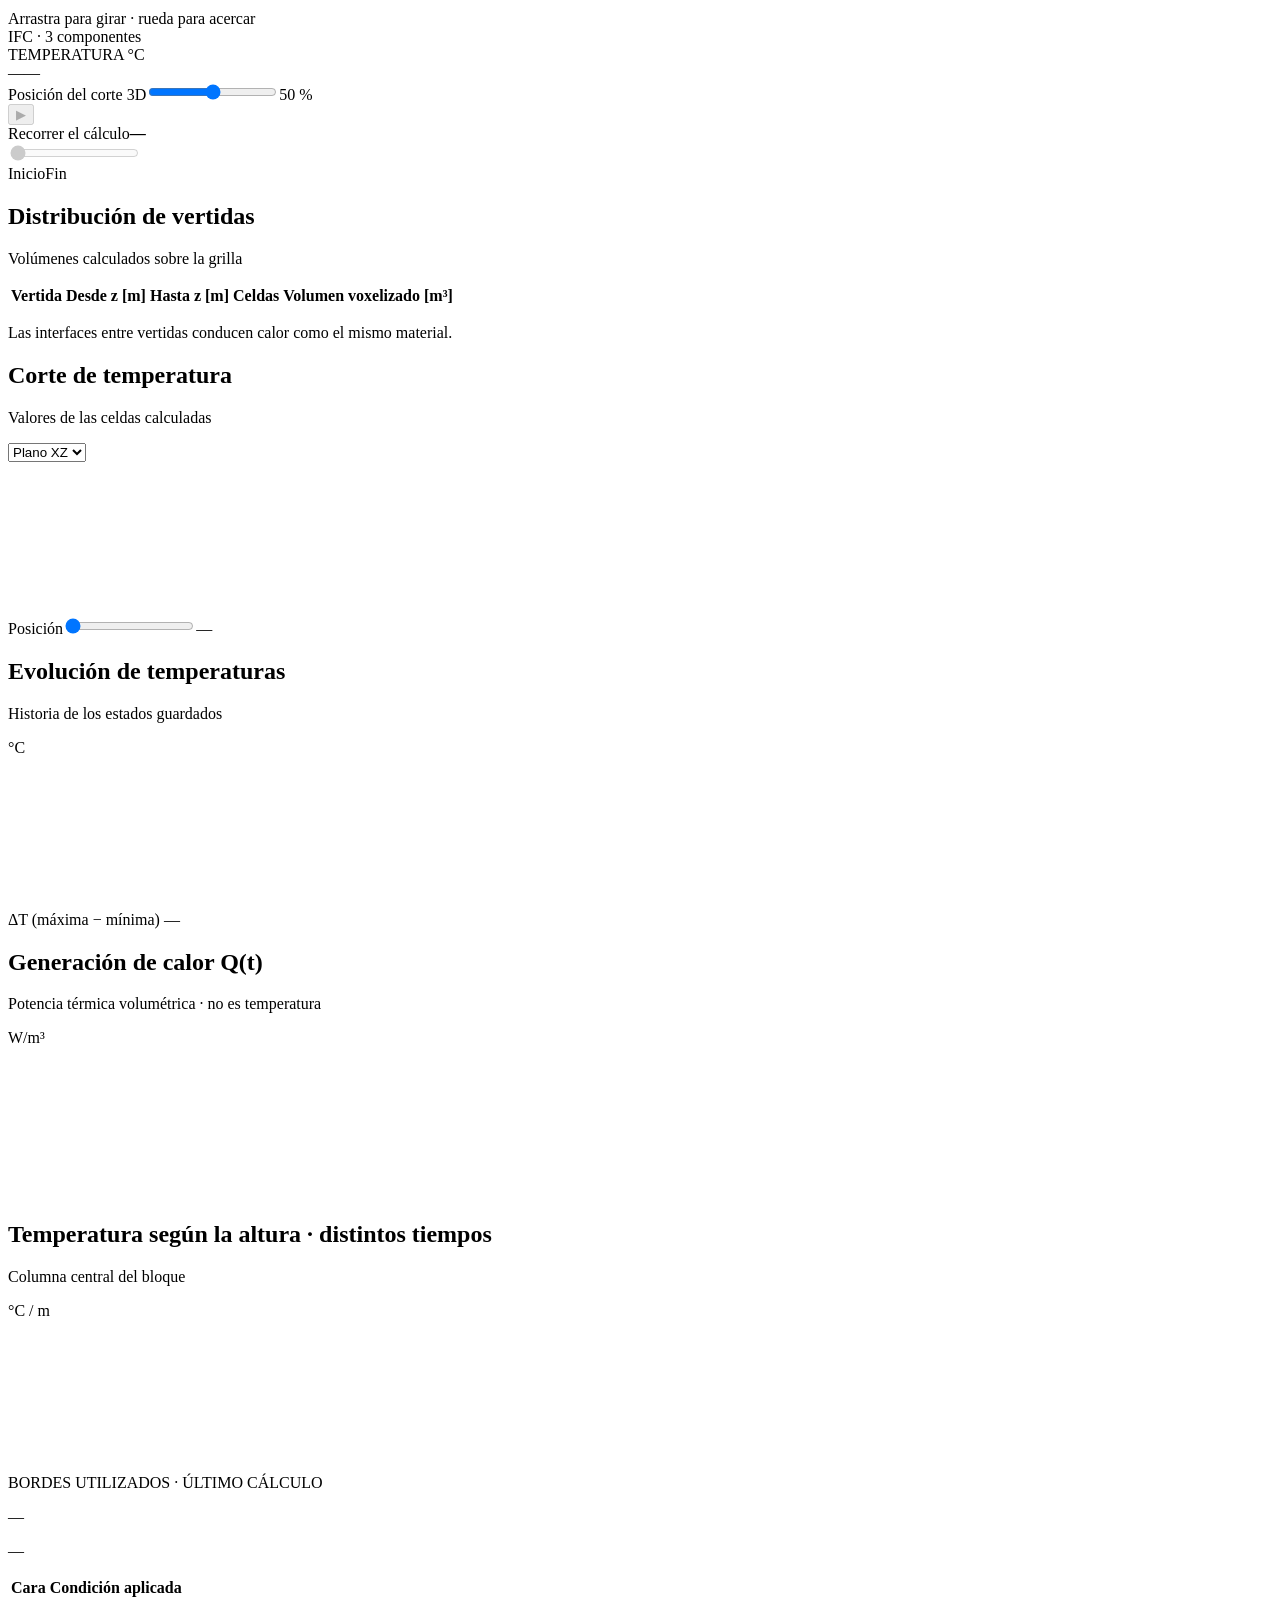
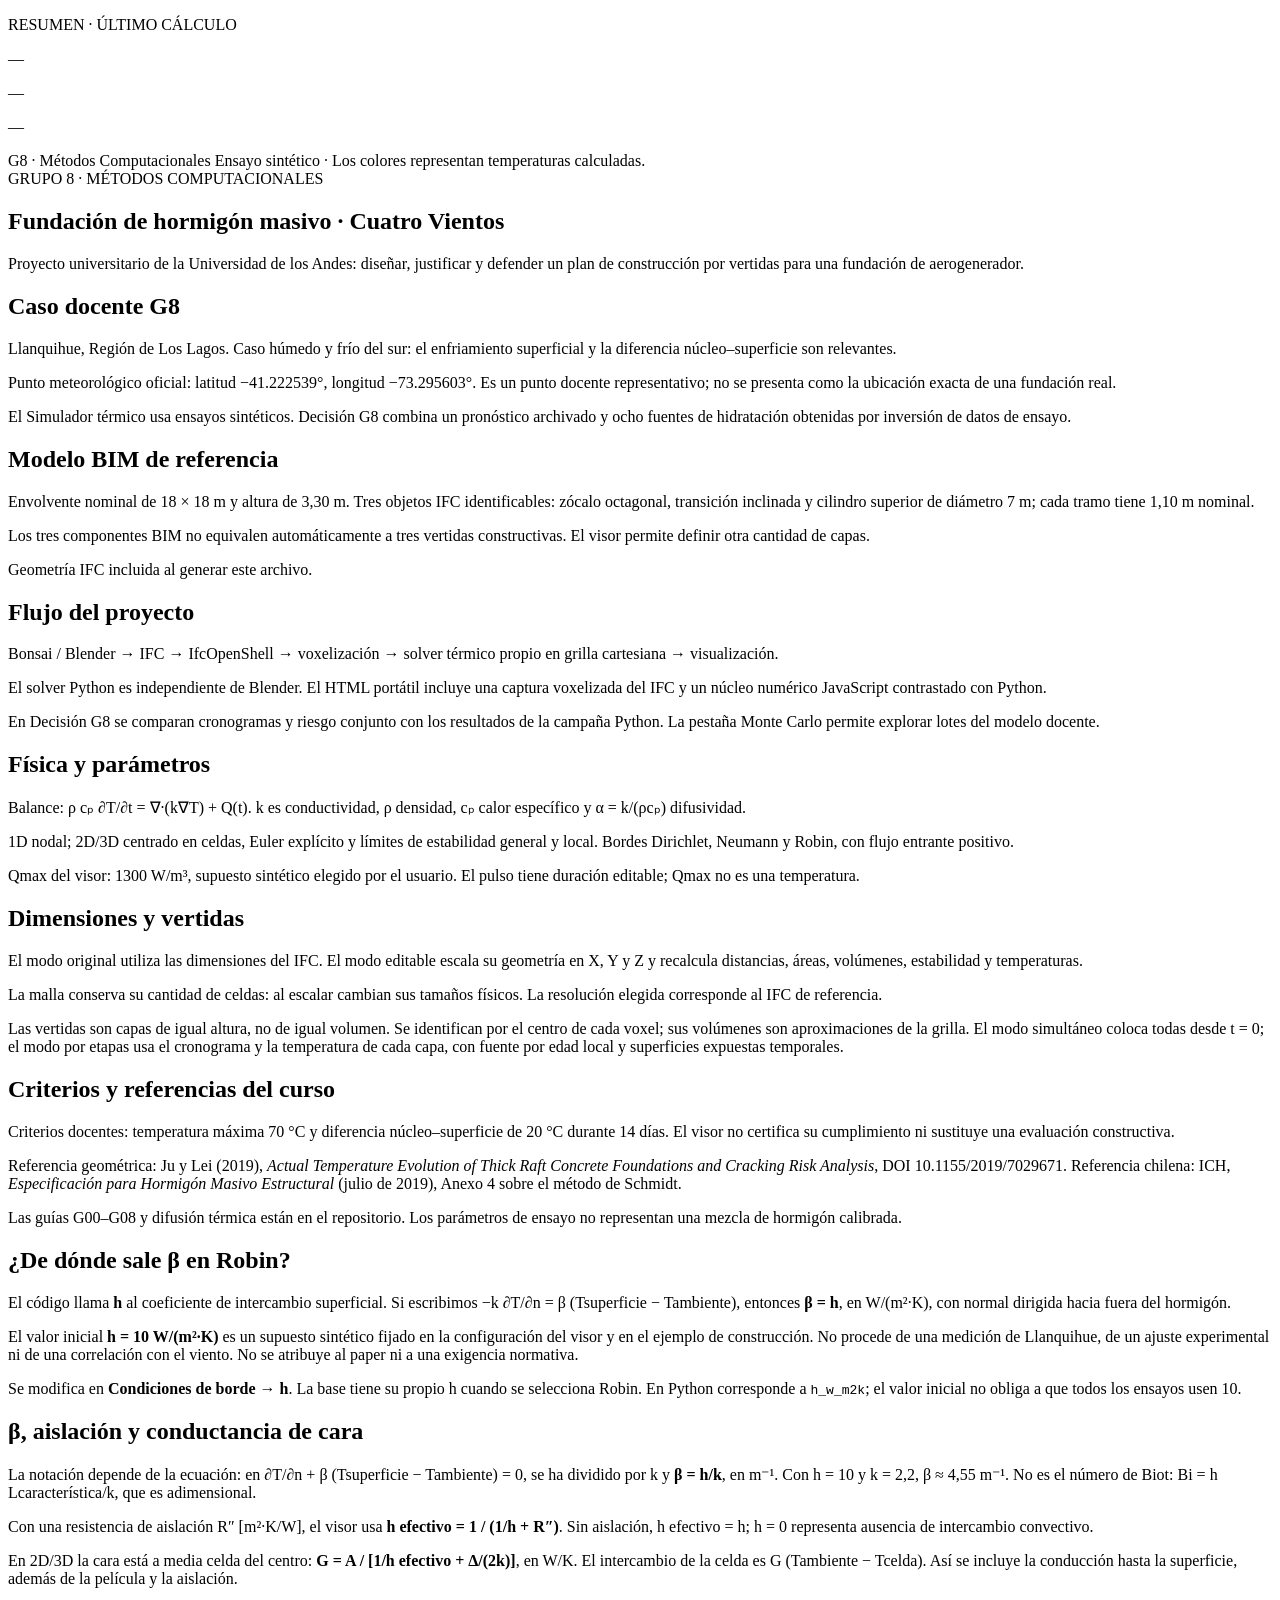
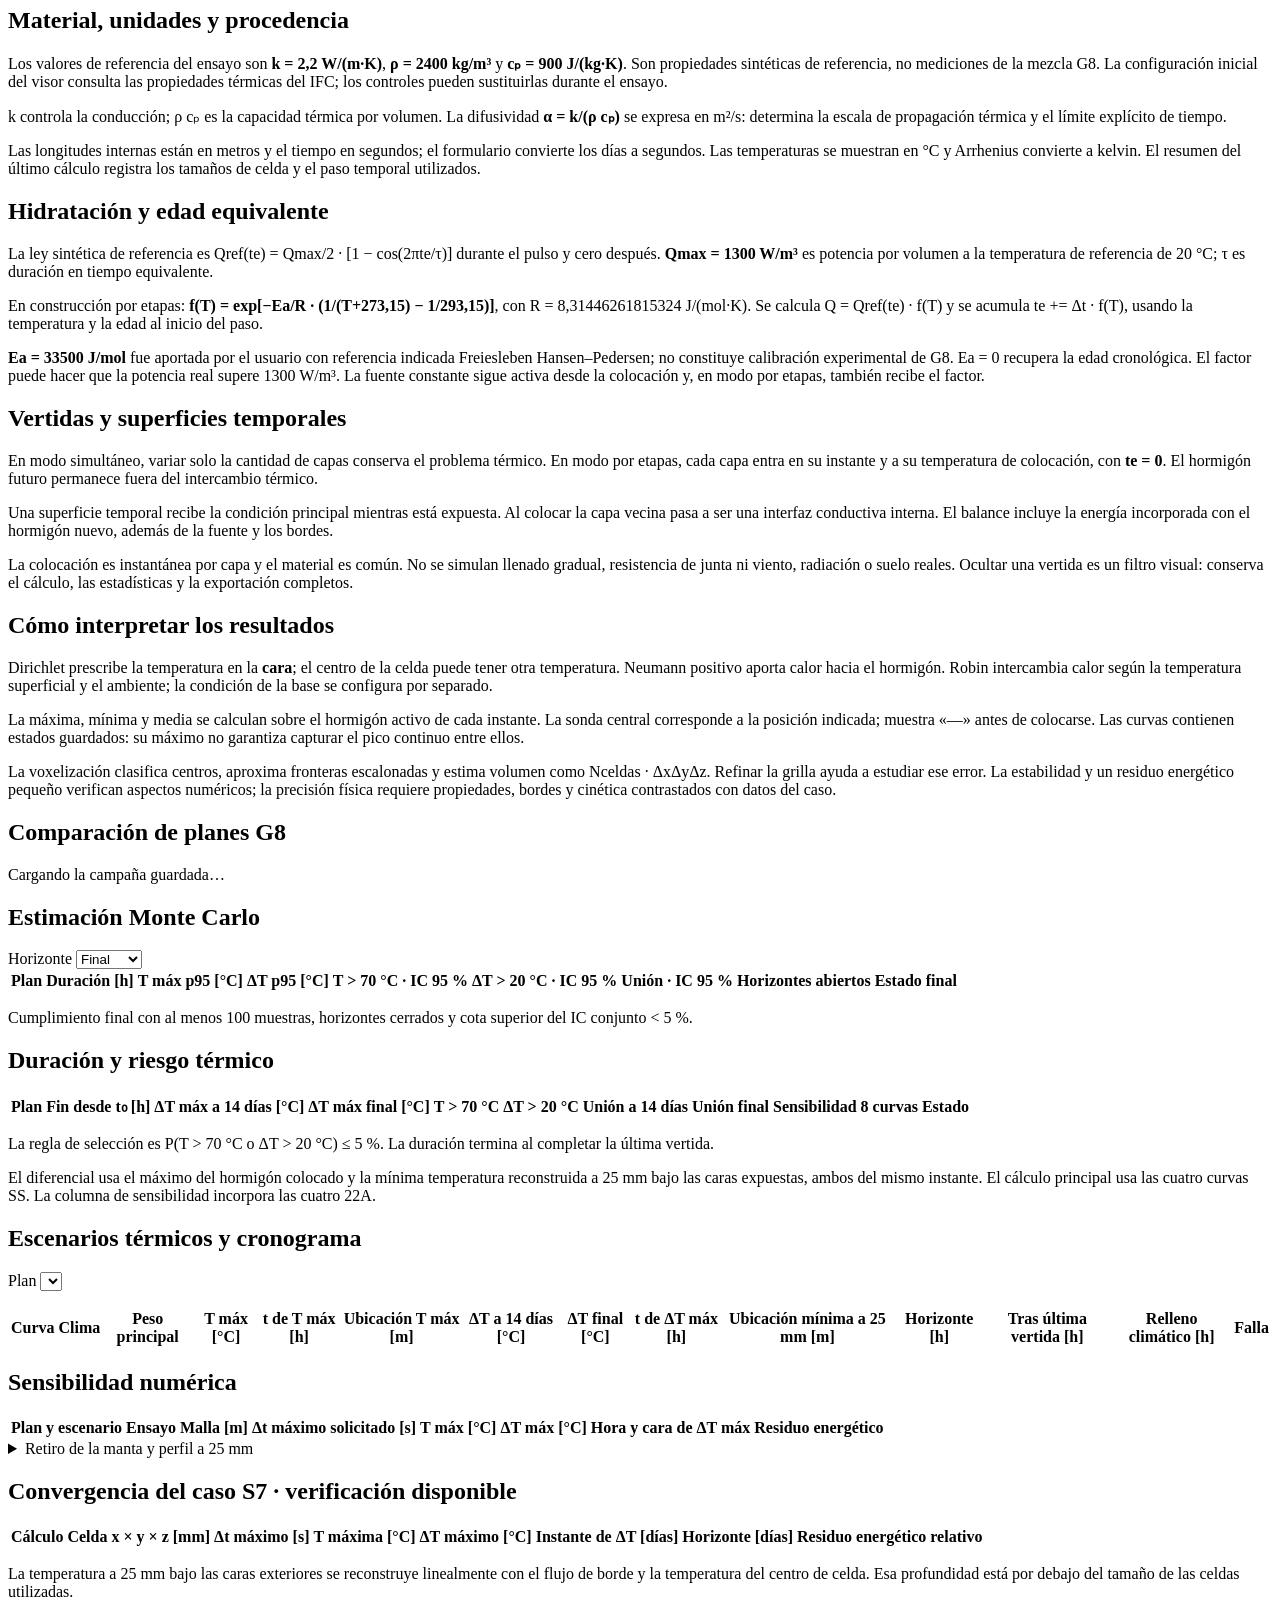
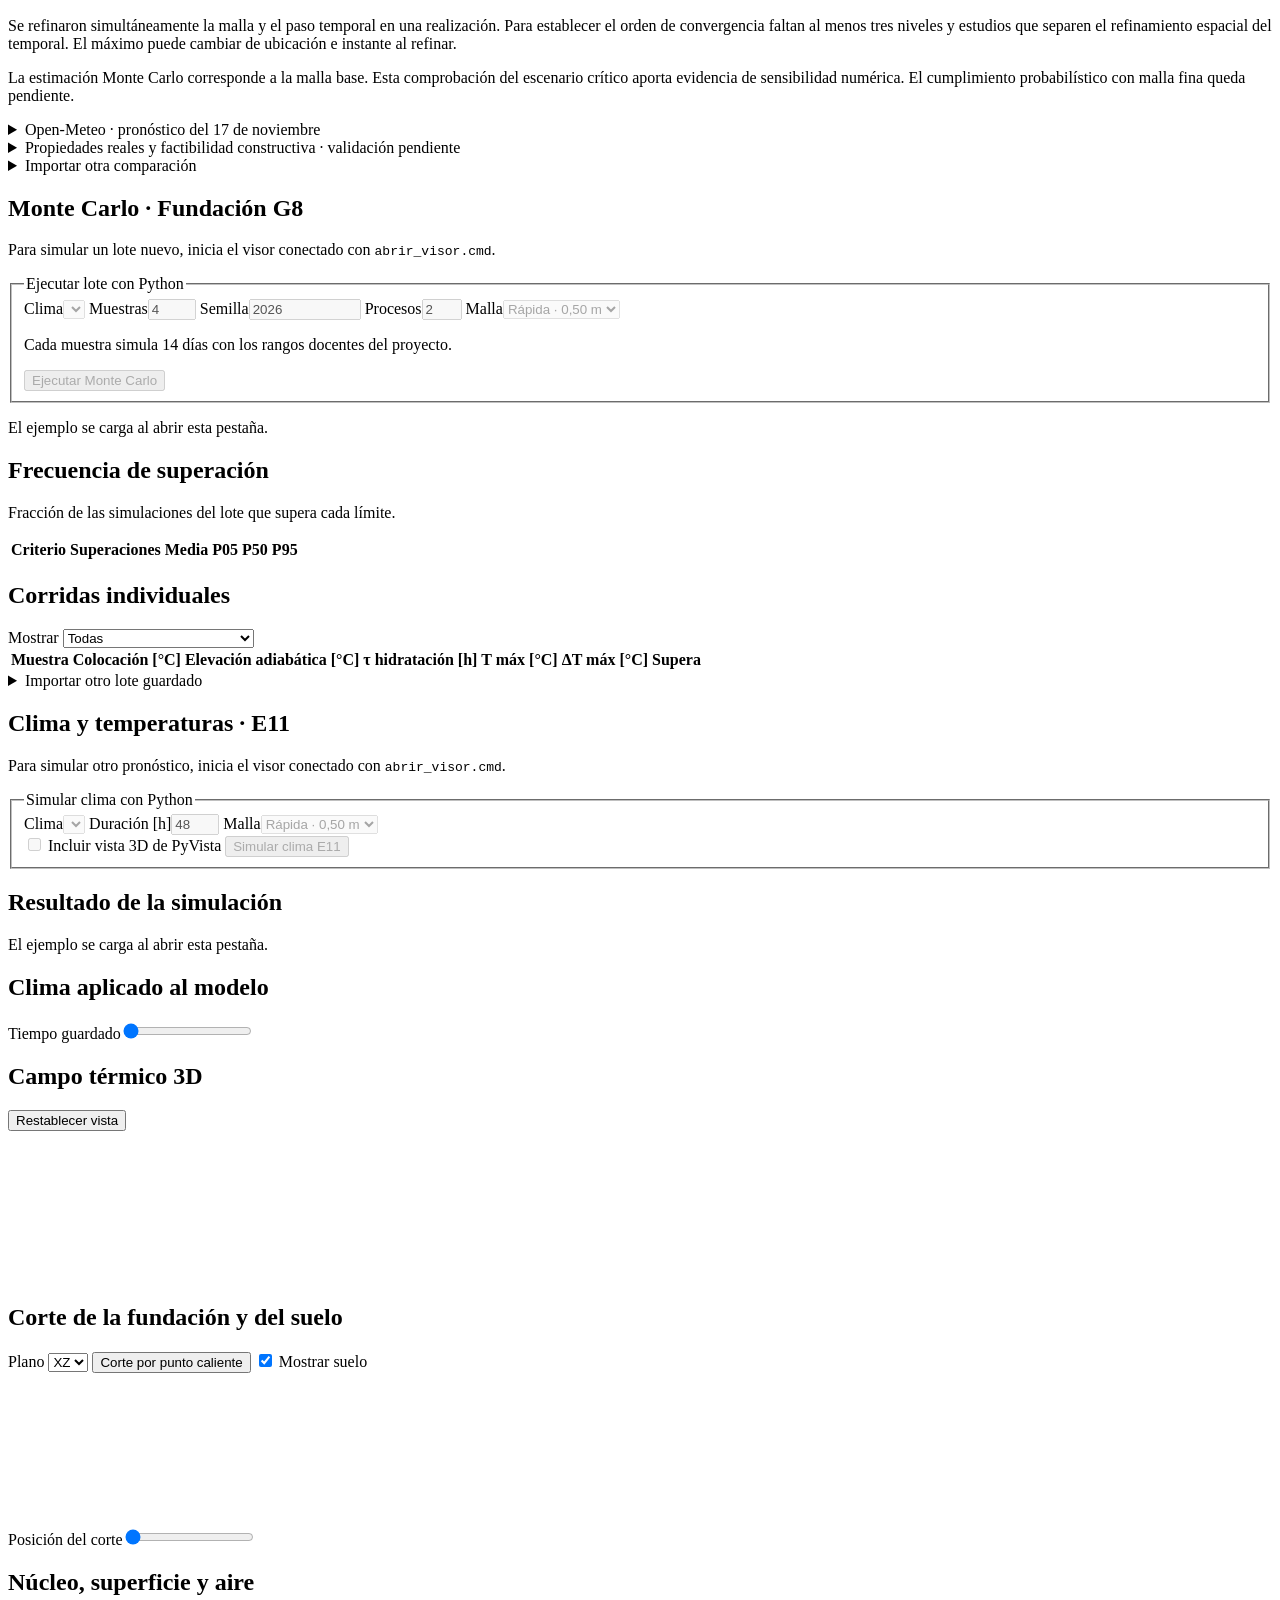
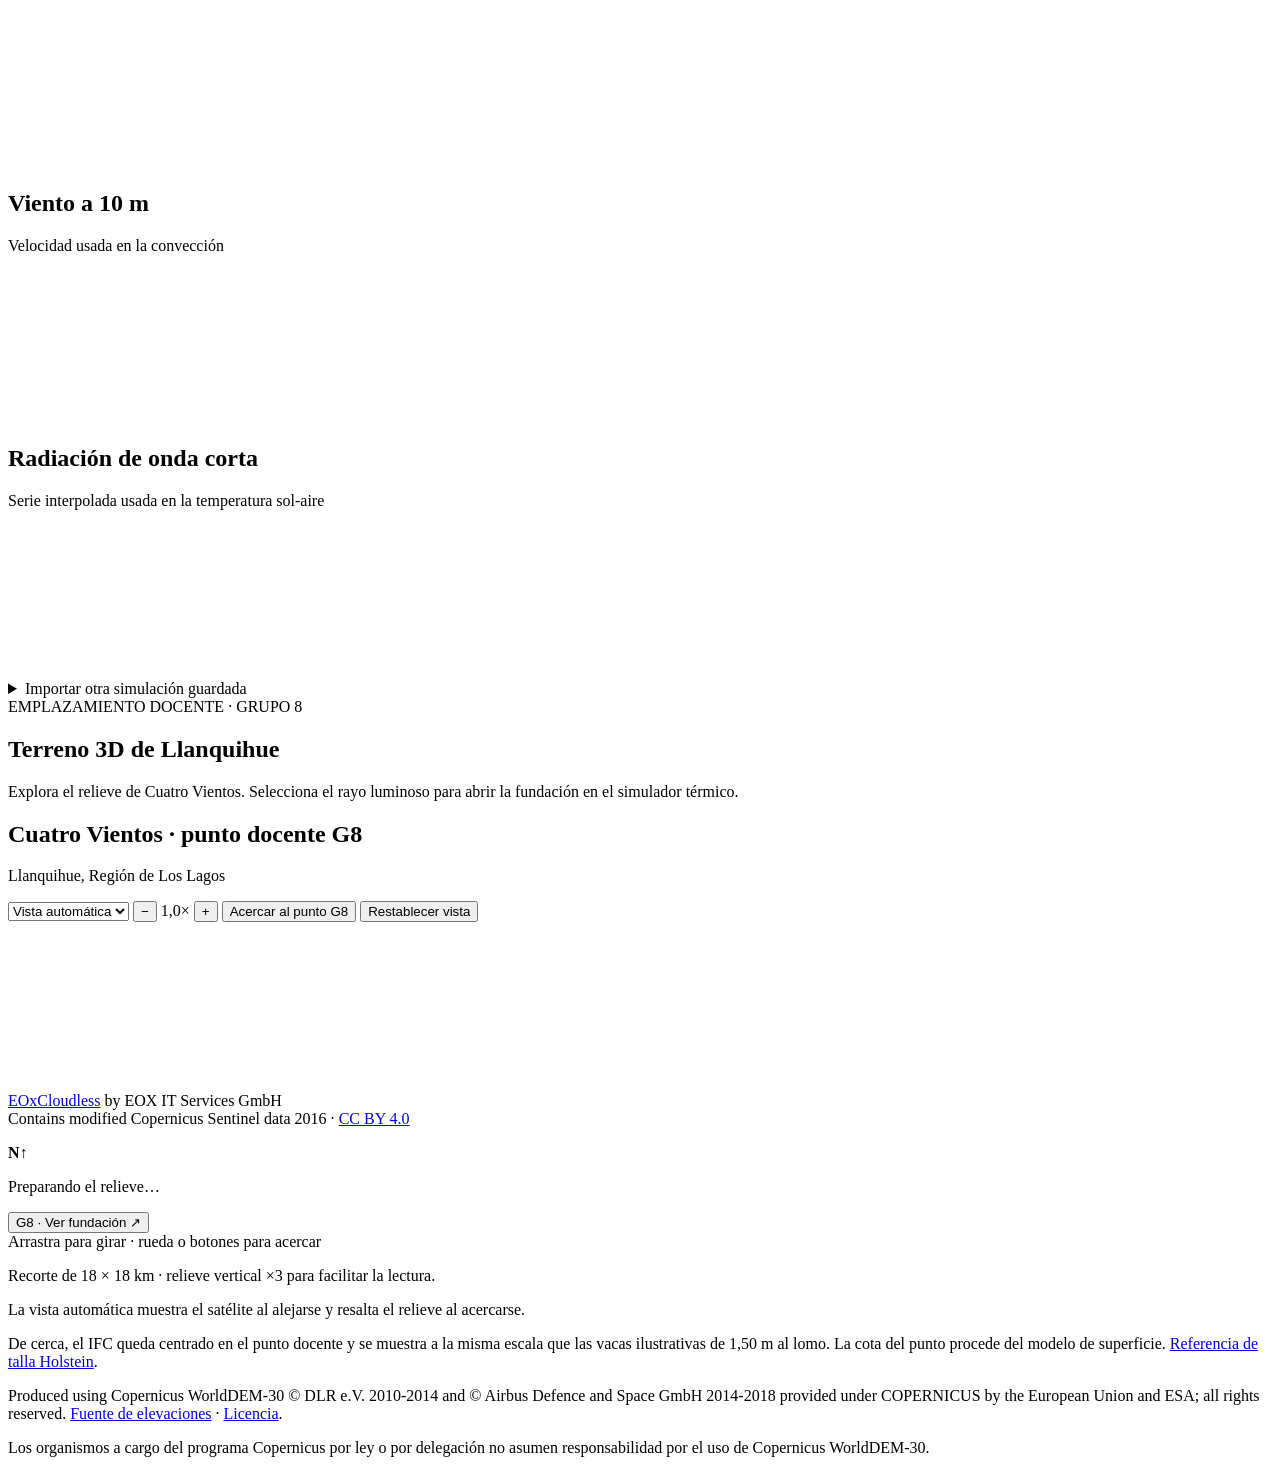
==== commit 488d7672: "Verifica S7 con malla fina y actualiza el pronóstico G8" ====
--- a/web/index.html
+++ b/web/index.html
@@ -268,6 +268,29 @@
         </details>
       </section>
     </div>
+    <section id="plans-convergence" class="card height-card hidden">
+      <h2>Convergencia del caso S7 · verificación disponible</h2>
+      <p id="plans-convergence-case"></p>
+      <div class="table-scroll"><table class="project-table">
+        <thead><tr><th>Cálculo</th><th>Celda x × y × z [mm]</th><th>Δt máximo [s]</th><th>T máxima [°C]</th><th>ΔT máximo [°C]</th><th>Instante de ΔT [días]</th><th>Horizonte [días]</th><th>Residuo energético relativo</th></tr></thead>
+        <tbody id="plans-convergence-rows"></tbody>
+      </table></div>
+      <p id="plans-convergence-change"></p>
+      <p>La temperatura a 25 mm bajo las caras exteriores se reconstruye linealmente con el flujo de borde y la temperatura del centro de celda. Esa profundidad está por debajo del tamaño de las celdas utilizadas.</p>
+      <p id="plans-convergence-method">Se refinaron simultáneamente la malla y el paso temporal en una realización. Para establecer el orden de convergencia faltan al menos tres niveles y estudios que separen el refinamiento espacial del temporal. El máximo puede cambiar de ubicación e instante al refinar.</p>
+      <p>La estimación Monte Carlo corresponde a la malla base. Esta comprobación del escenario crítico aporta evidencia de sensibilidad numérica. El cumplimiento probabilístico con malla fina queda pendiente.</p>
+      <details id="plans-weather-refresh" class="hidden">
+        <summary>Open-Meteo · pronóstico del 17 de noviembre</summary>
+        <p id="plans-weather-refresh-result"></p>
+        <p>El ensamble GFS tiene 31 miembros con temperatura a 2 m, viento a 10 m y radiación de onda corta durante los primeros 14 días, del 19 de noviembre a las 08:00 al 3 de diciembre a las 08:00 de Santiago. Este ensayo cambia el clima de la muestra 46 con la malla base y un paso máximo de 600 s. El Monte Carlo mantiene el pronóstico original.</p>
+      </details>
+      <details>
+        <summary>Propiedades reales y factibilidad constructiva · validación pendiente</summary>
+        <p>La revisión de docs identifica k = 2,2 W/(m·K) y las propiedades del suelo como referencias del caso docente. La densidad 2476 kg/m³ y el calor específico 1023 J/(kg·K) provienen de la cabecera de las fuentes de probetas. Falta confirmar su correspondencia con la mezcla de obra y contrastar temperaturas con mediciones independientes.</p>
+        <p>S7 requiere una bomba con caudal útil sostenido de 40 m³/h durante aproximadamente 12,11 h, colocación nominal a 16 °C, protección periférica equivalente a 175 mm y central de 45 mm con k = 0,04 W/(m·K), y retiro total al día 105. Faltan fichas de materiales seleccionados y confirmación de suministro, montaje y operación.</p>
+        <p>La subbase de R'' = 2,5 m²·K/W necesita verificación estructural y geotécnica, incluyendo cargas cíclicas y deformaciones. El modelo representa su resistencia térmica sin capacidad térmica propia. La simulación mantiene 165 h de pronóstico y completa el resto mediante persistencia.</p>
+      </details>
+    </section>
     <section class="charts height-card" id="plans-figures"></section>
     <details class="card python-job">
       <summary>Importar otra comparación</summary>
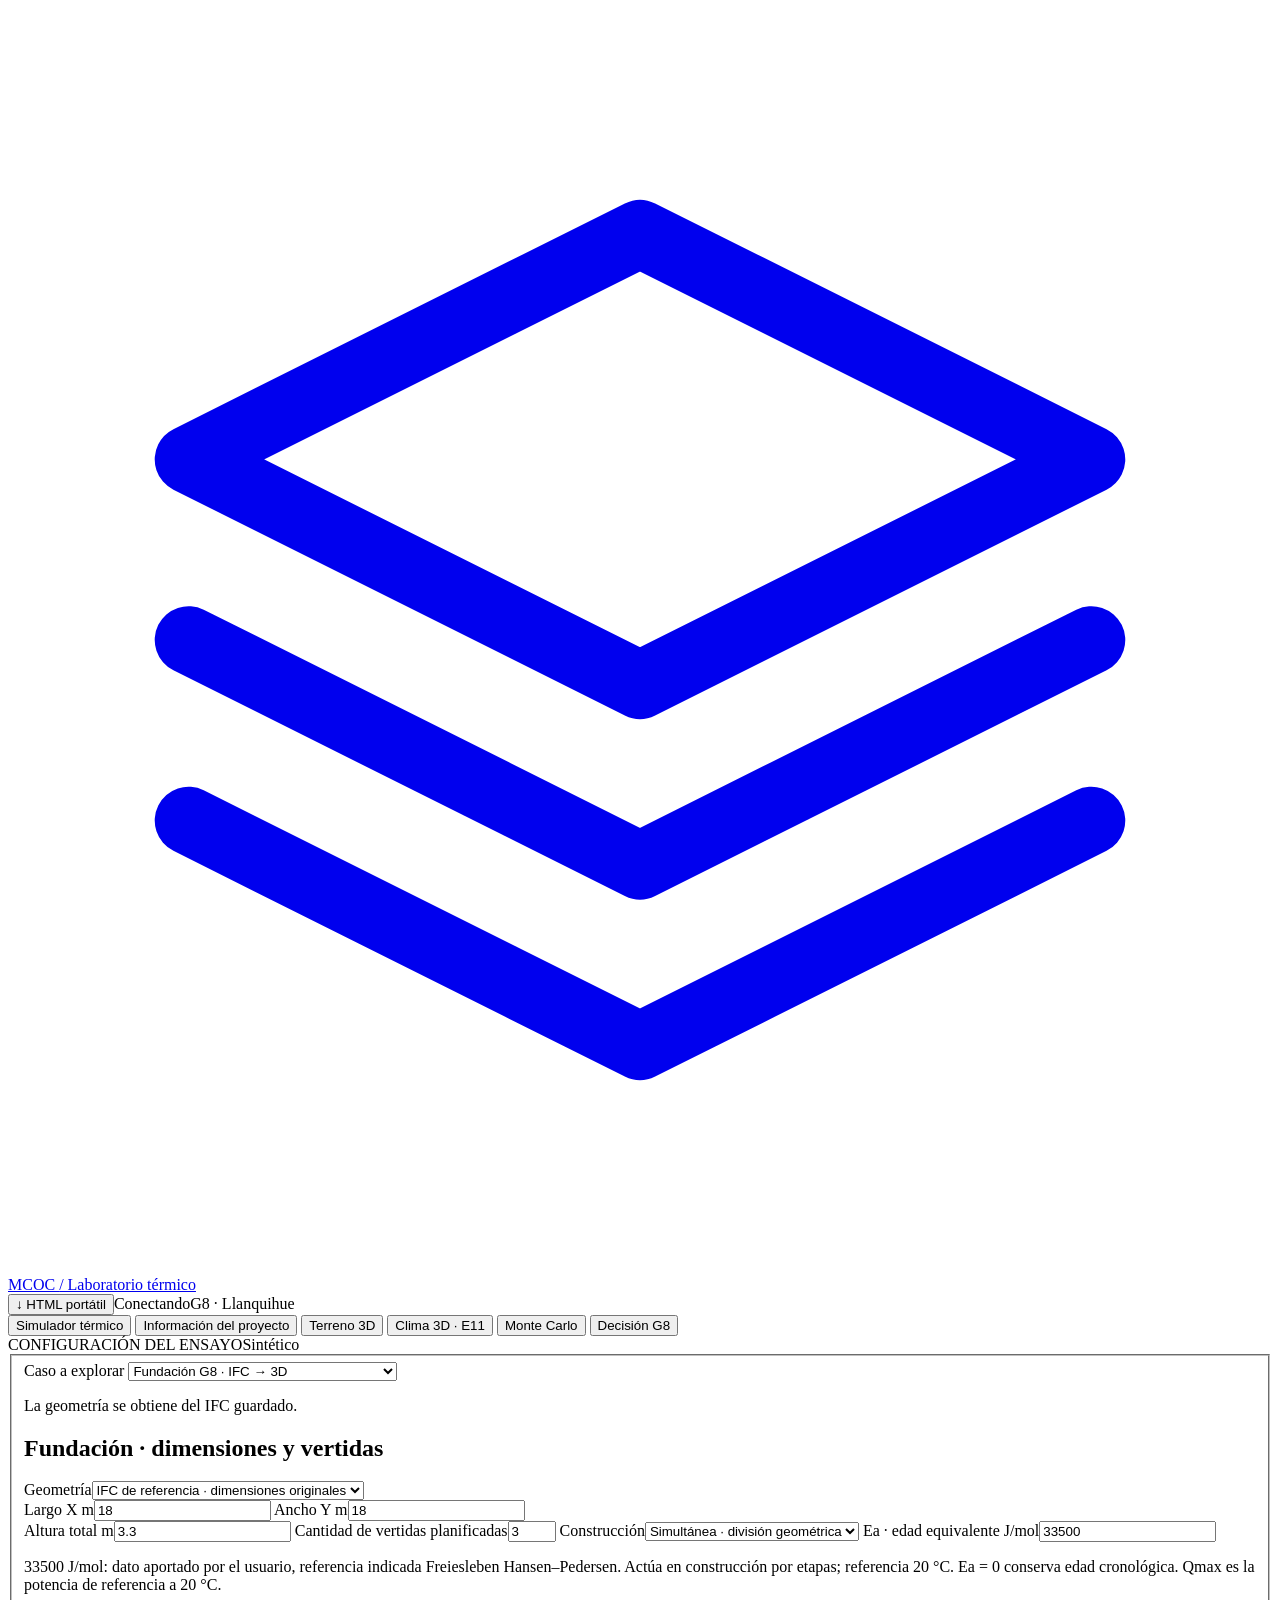
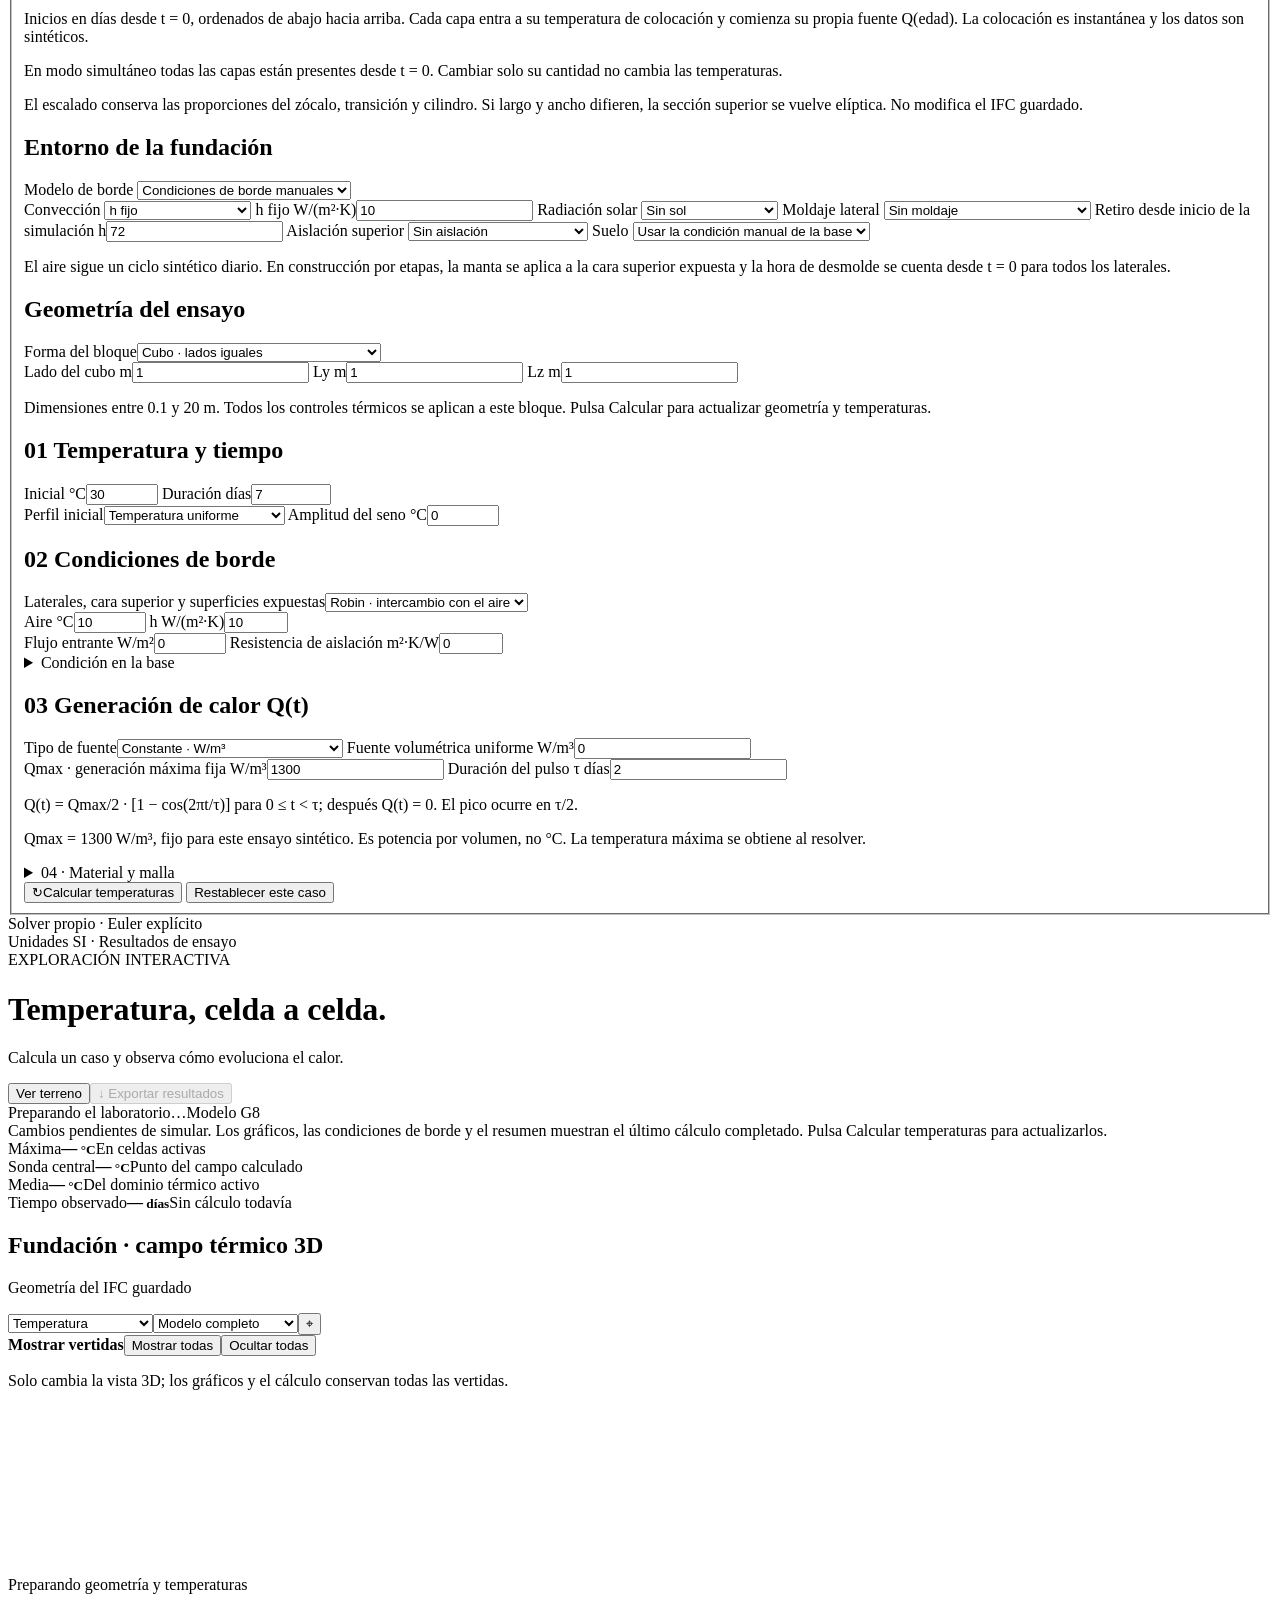
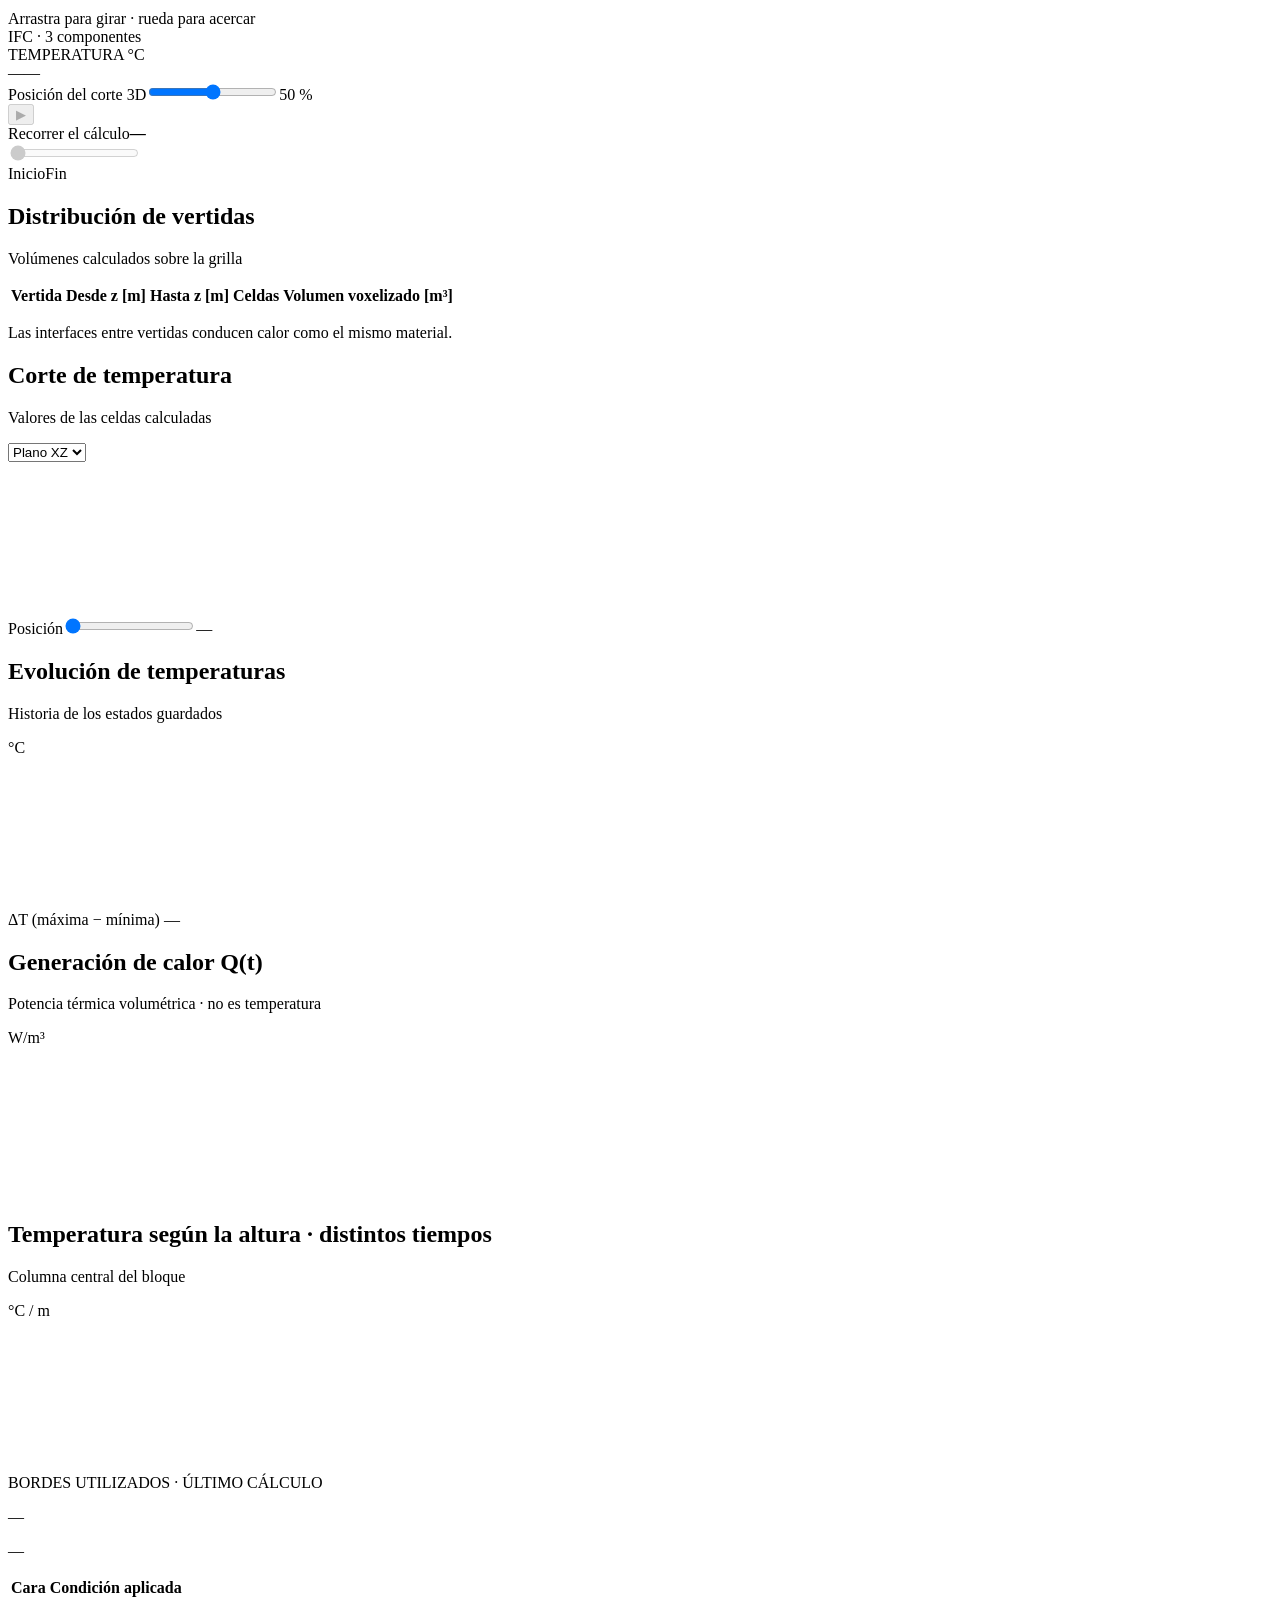
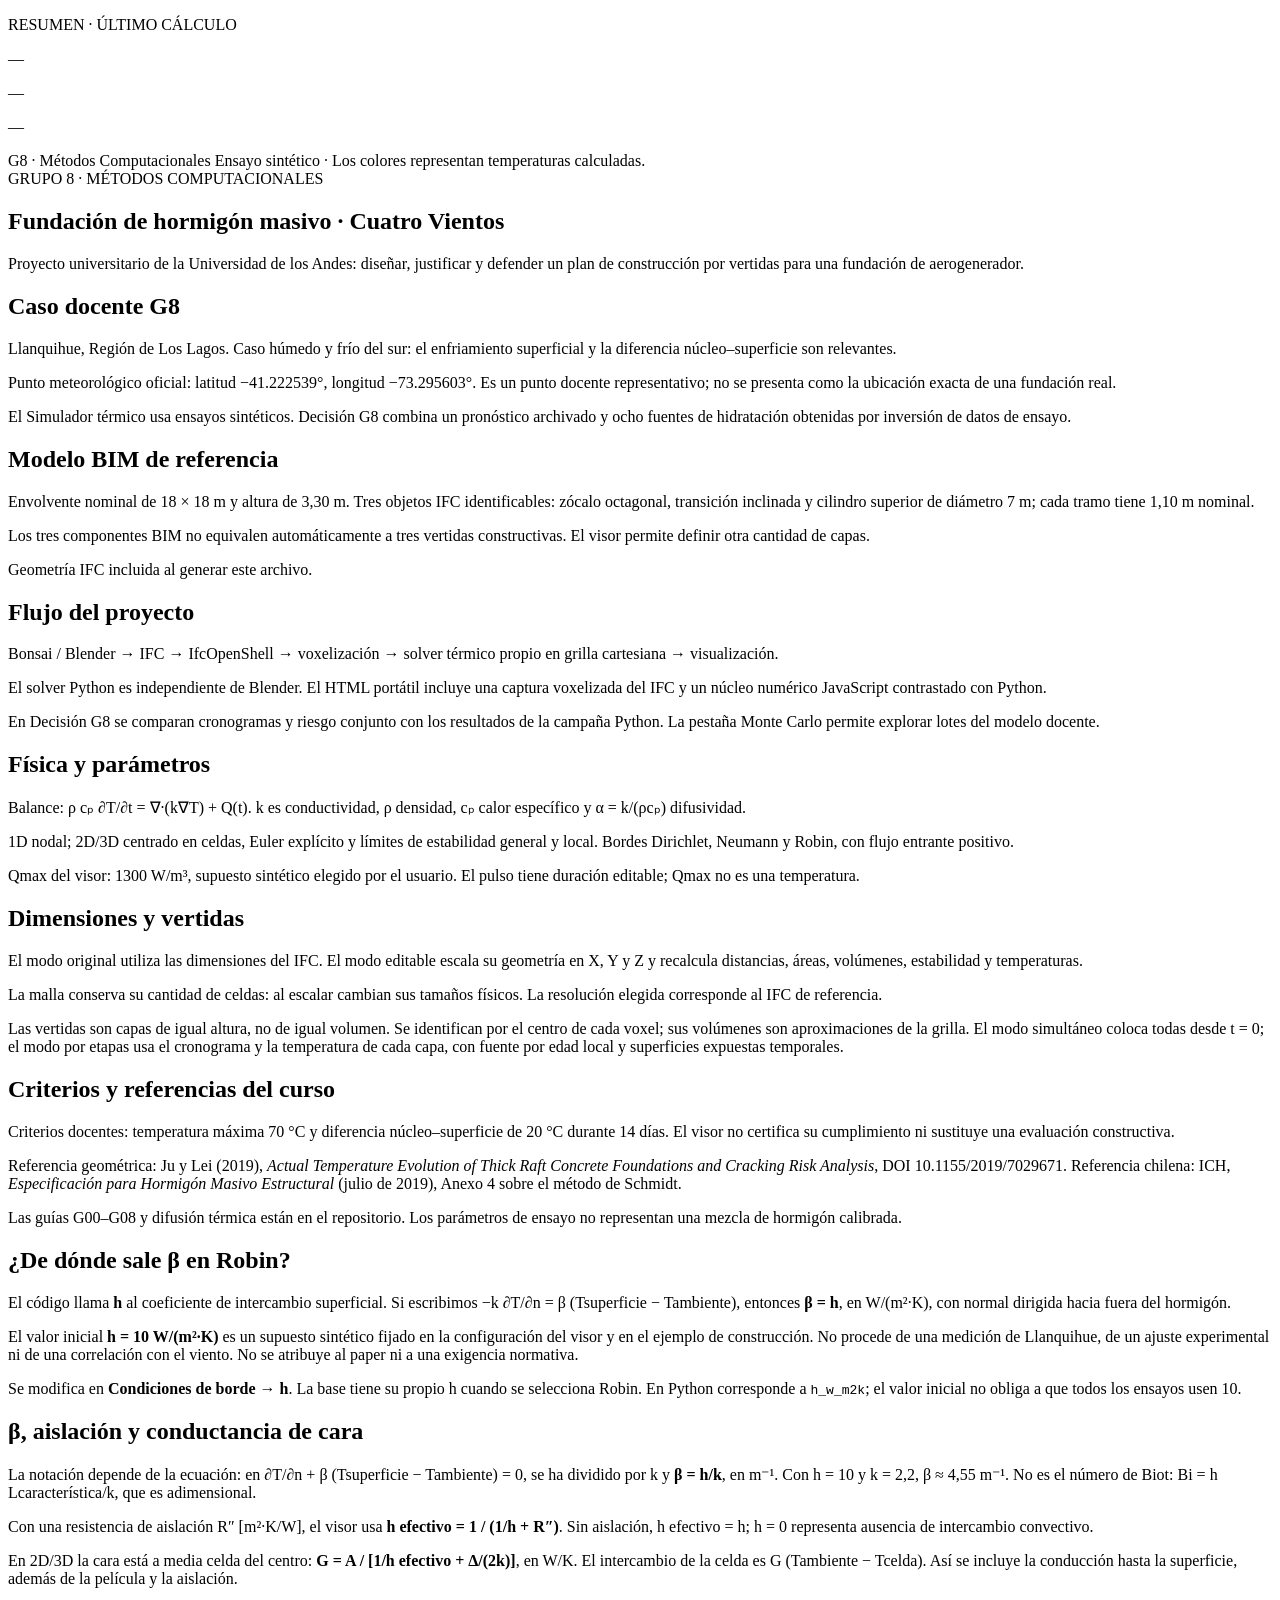
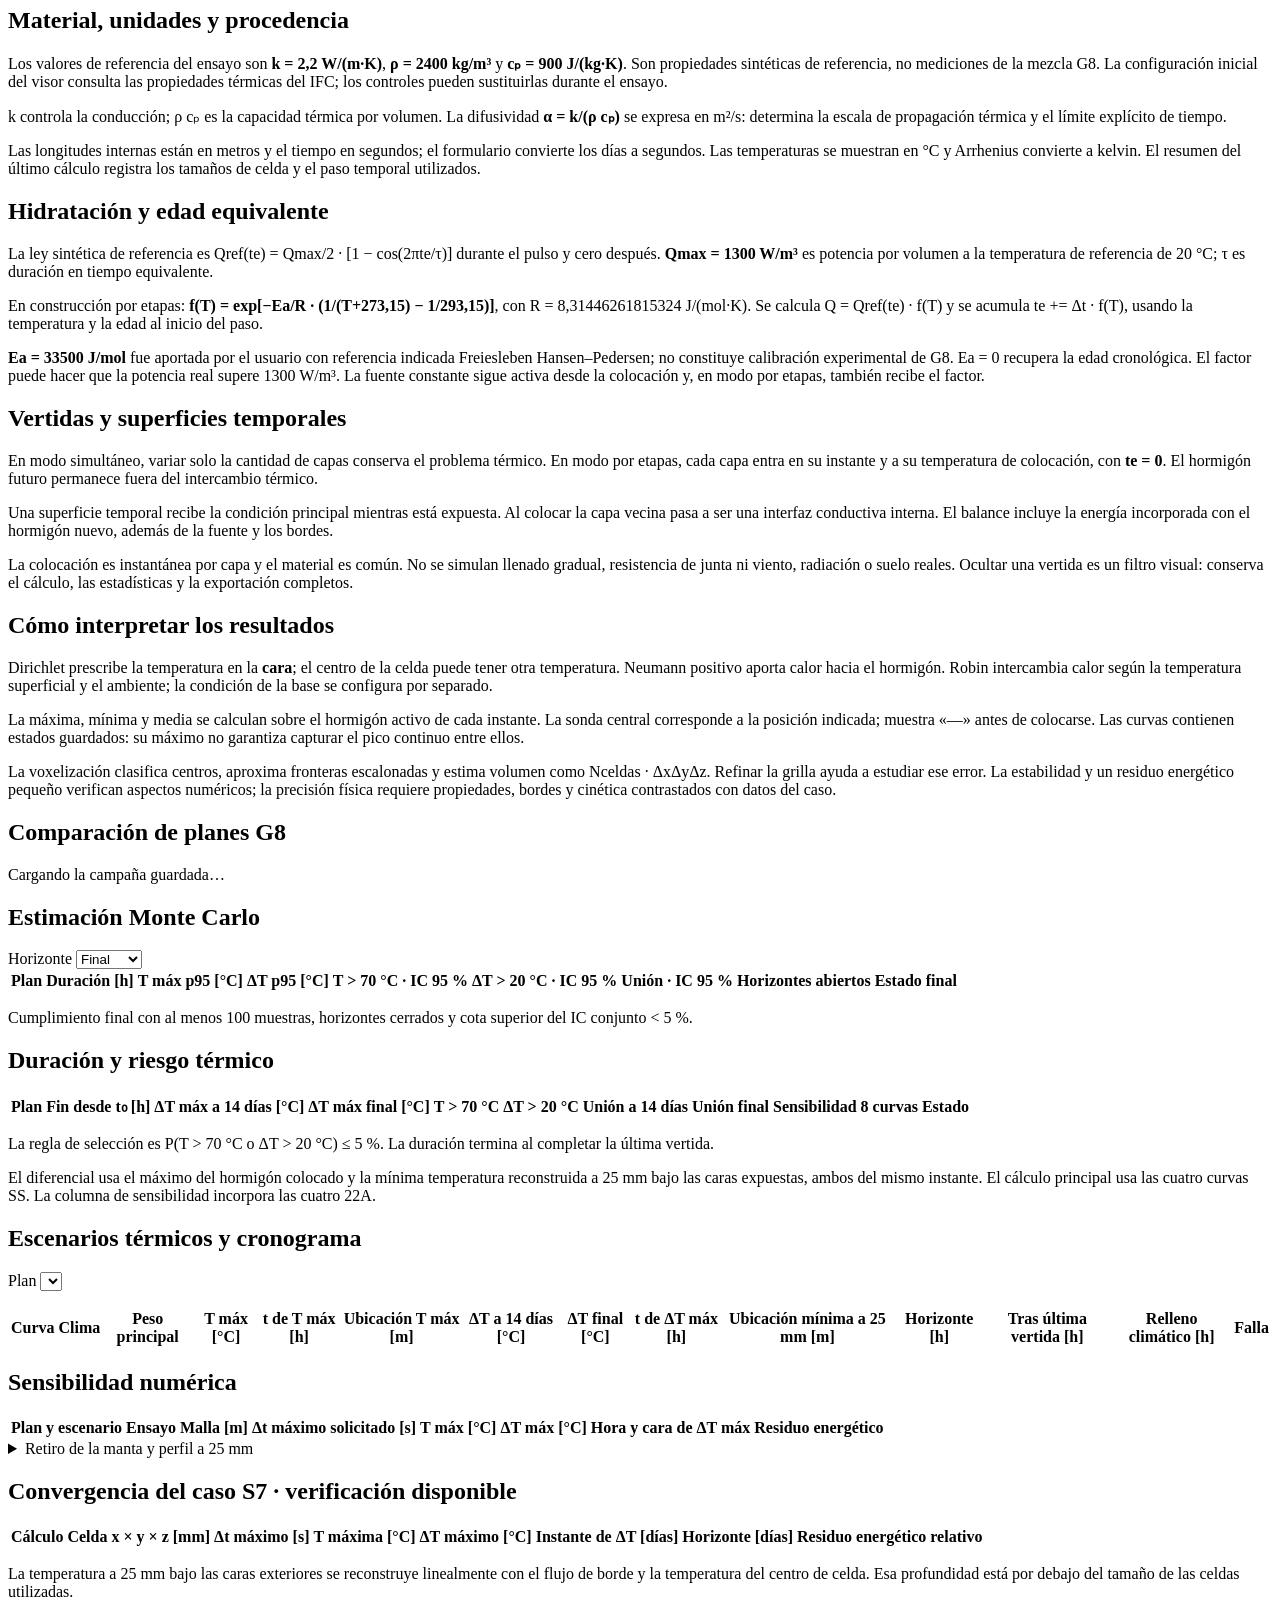
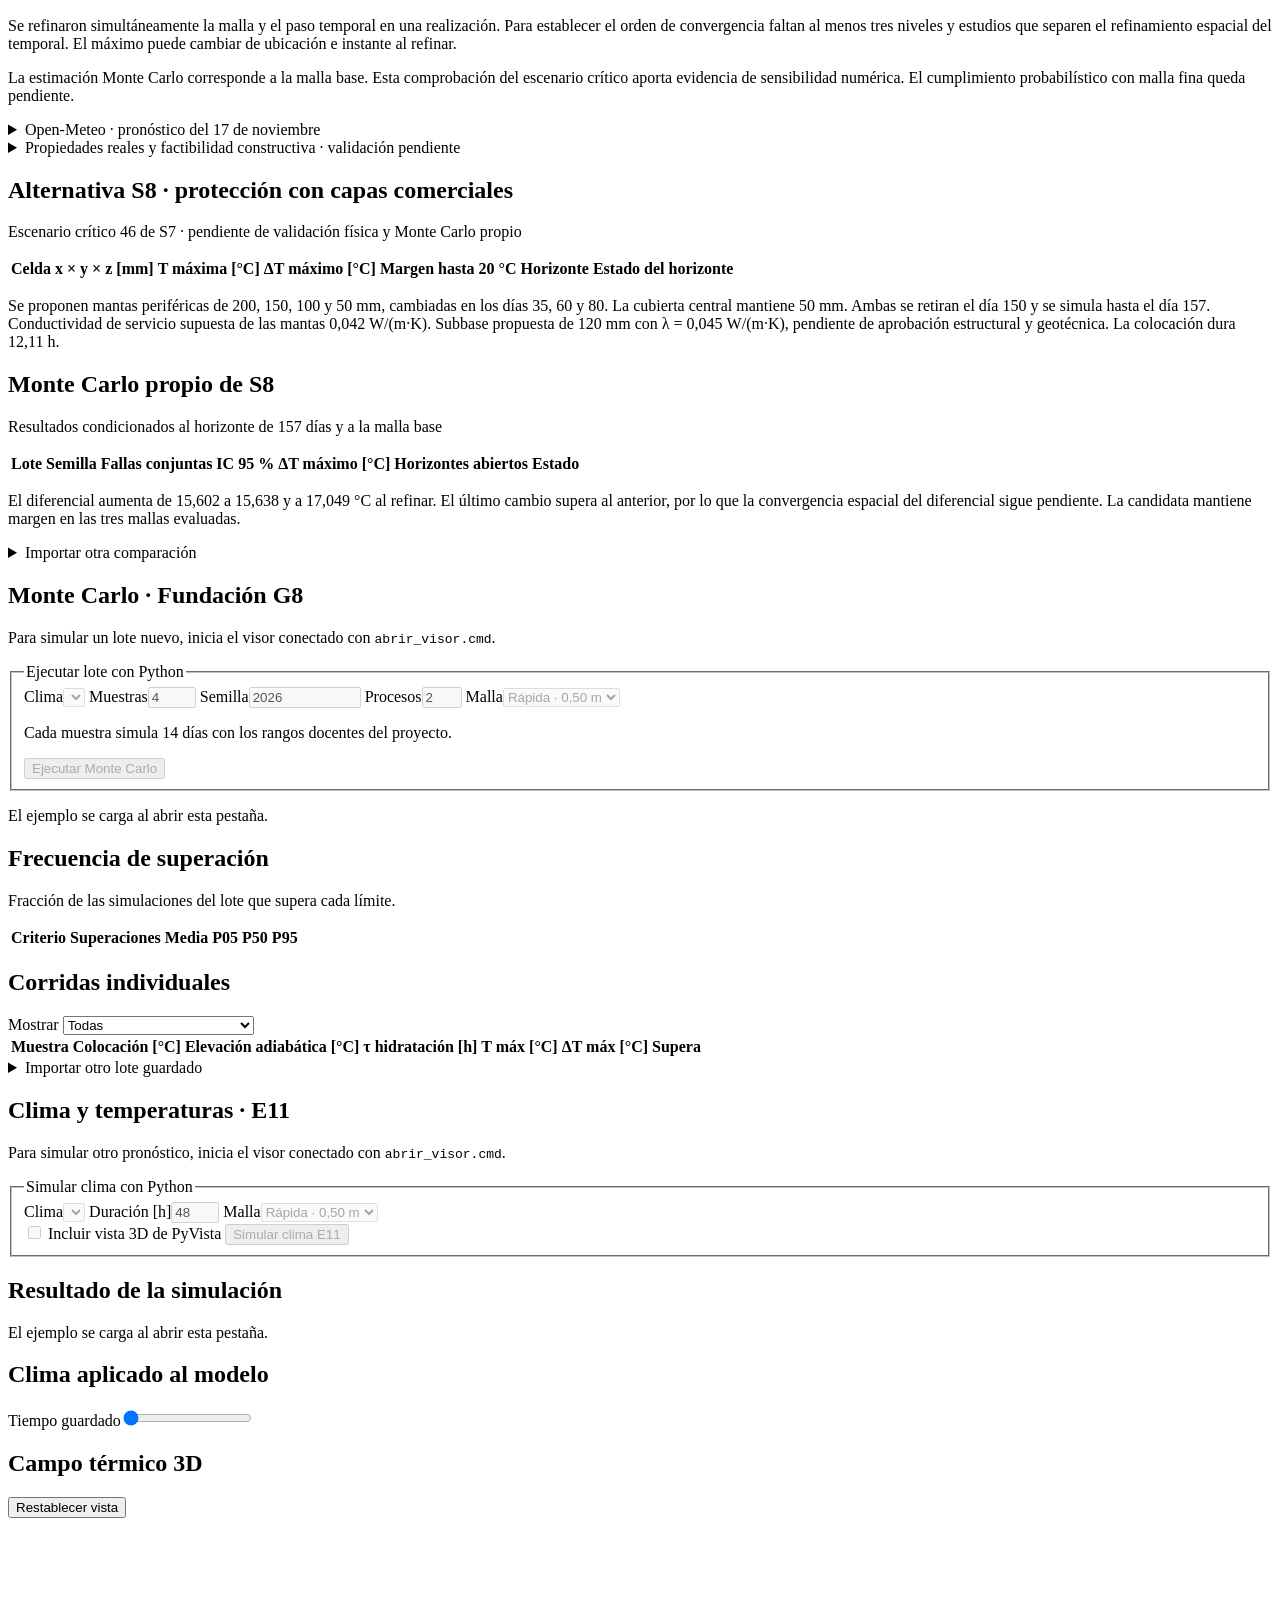
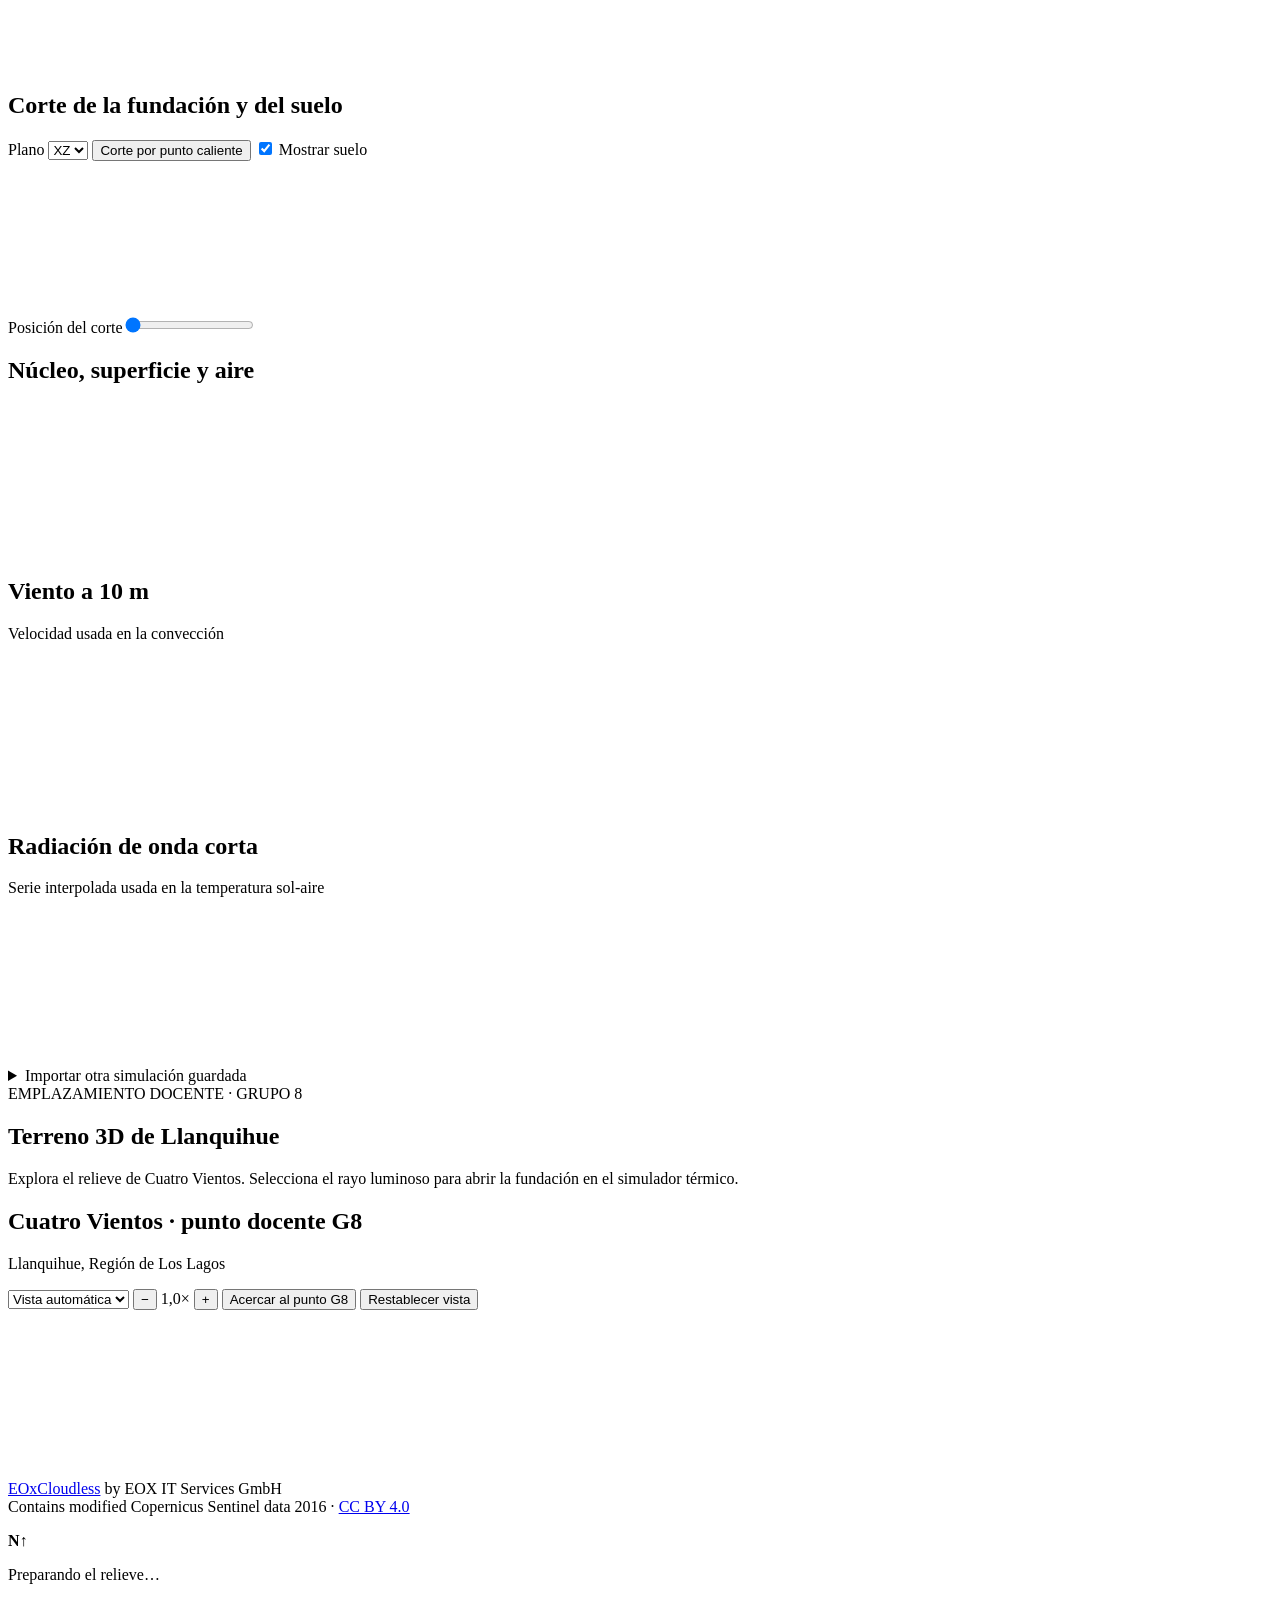
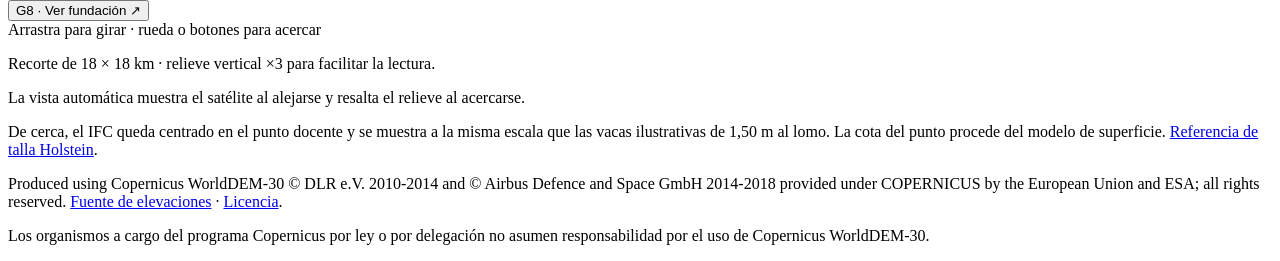
==== commit 6810ffaf: "Agrega la candidata S8 y su verificación Monte Carlo" ====
--- a/web/index.html
+++ b/web/index.html
@@ -290,6 +290,24 @@
         <p>S7 requiere una bomba con caudal útil sostenido de 40 m³/h durante aproximadamente 12,11 h, colocación nominal a 16 °C, protección periférica equivalente a 175 mm y central de 45 mm con k = 0,04 W/(m·K), y retiro total al día 105. Faltan fichas de materiales seleccionados y confirmación de suministro, montaje y operación.</p>
         <p>La subbase de R'' = 2,5 m²·K/W necesita verificación estructural y geotécnica, incluyendo cargas cíclicas y deformaciones. El modelo representa su resistencia térmica sin capacidad térmica propia. La simulación mantiene 165 h de pronóstico y completa el resto mediante persistencia.</p>
       </details>
+    </section>
+    <section id="plans-alternative" class="card height-card hidden">
+      <div class="card-heading"><div><h2>Alternativa S8 · protección con capas comerciales</h2><p>Escenario crítico 46 de S7 · pendiente de validación física y Monte Carlo propio</p></div></div>
+      <div class="table-scroll"><table class="project-table">
+        <thead><tr><th>Celda x × y × z [mm]</th><th>T máxima [°C]</th><th>ΔT máximo [°C]</th><th>Margen hasta 20 °C</th><th>Horizonte</th><th>Estado del horizonte</th></tr></thead>
+        <tbody id="plans-alternative-rows"></tbody>
+      </table></div>
+      <p class="scope-note">Se proponen mantas periféricas de 200, 150, 100 y 50 mm, cambiadas en los días 35, 60 y 80. La cubierta central mantiene 50 mm. Ambas se retiran el día 150 y se simula hasta el día 157. Conductividad de servicio supuesta de las mantas 0,042 W/(m·K). Subbase propuesta de 120 mm con λ = 0,045 W/(m·K), pendiente de aprobación estructural y geotécnica. La colocación dura 12,11 h.</p>
+      <p class="scope-note" id="plans-alternative-status"></p>
+      <div id="s8-mc-results" class="hidden">
+        <div class="card-heading"><div><h2>Monte Carlo propio de S8</h2><p>Resultados condicionados al horizonte de 157 días y a la malla base</p></div></div>
+        <div class="table-scroll"><table class="project-table">
+          <thead><tr><th>Lote</th><th>Semilla</th><th>Fallas conjuntas</th><th>IC 95 %</th><th>ΔT máximo [°C]</th><th>Horizontes abiertos</th><th>Estado</th></tr></thead>
+          <tbody id="s8-mc-rows"></tbody>
+        </table></div>
+        <p class="scope-note" id="s8-extended-result"></p>
+      </div>
+      <p class="scope-note">El diferencial aumenta de 15,602 a 15,638 y a 17,049 °C al refinar. El último cambio supera al anterior, por lo que la convergencia espacial del diferencial sigue pendiente. La candidata mantiene margen en las tres mallas evaluadas.</p>
     </section>
     <section class="charts height-card" id="plans-figures"></section>
     <details class="card python-job">
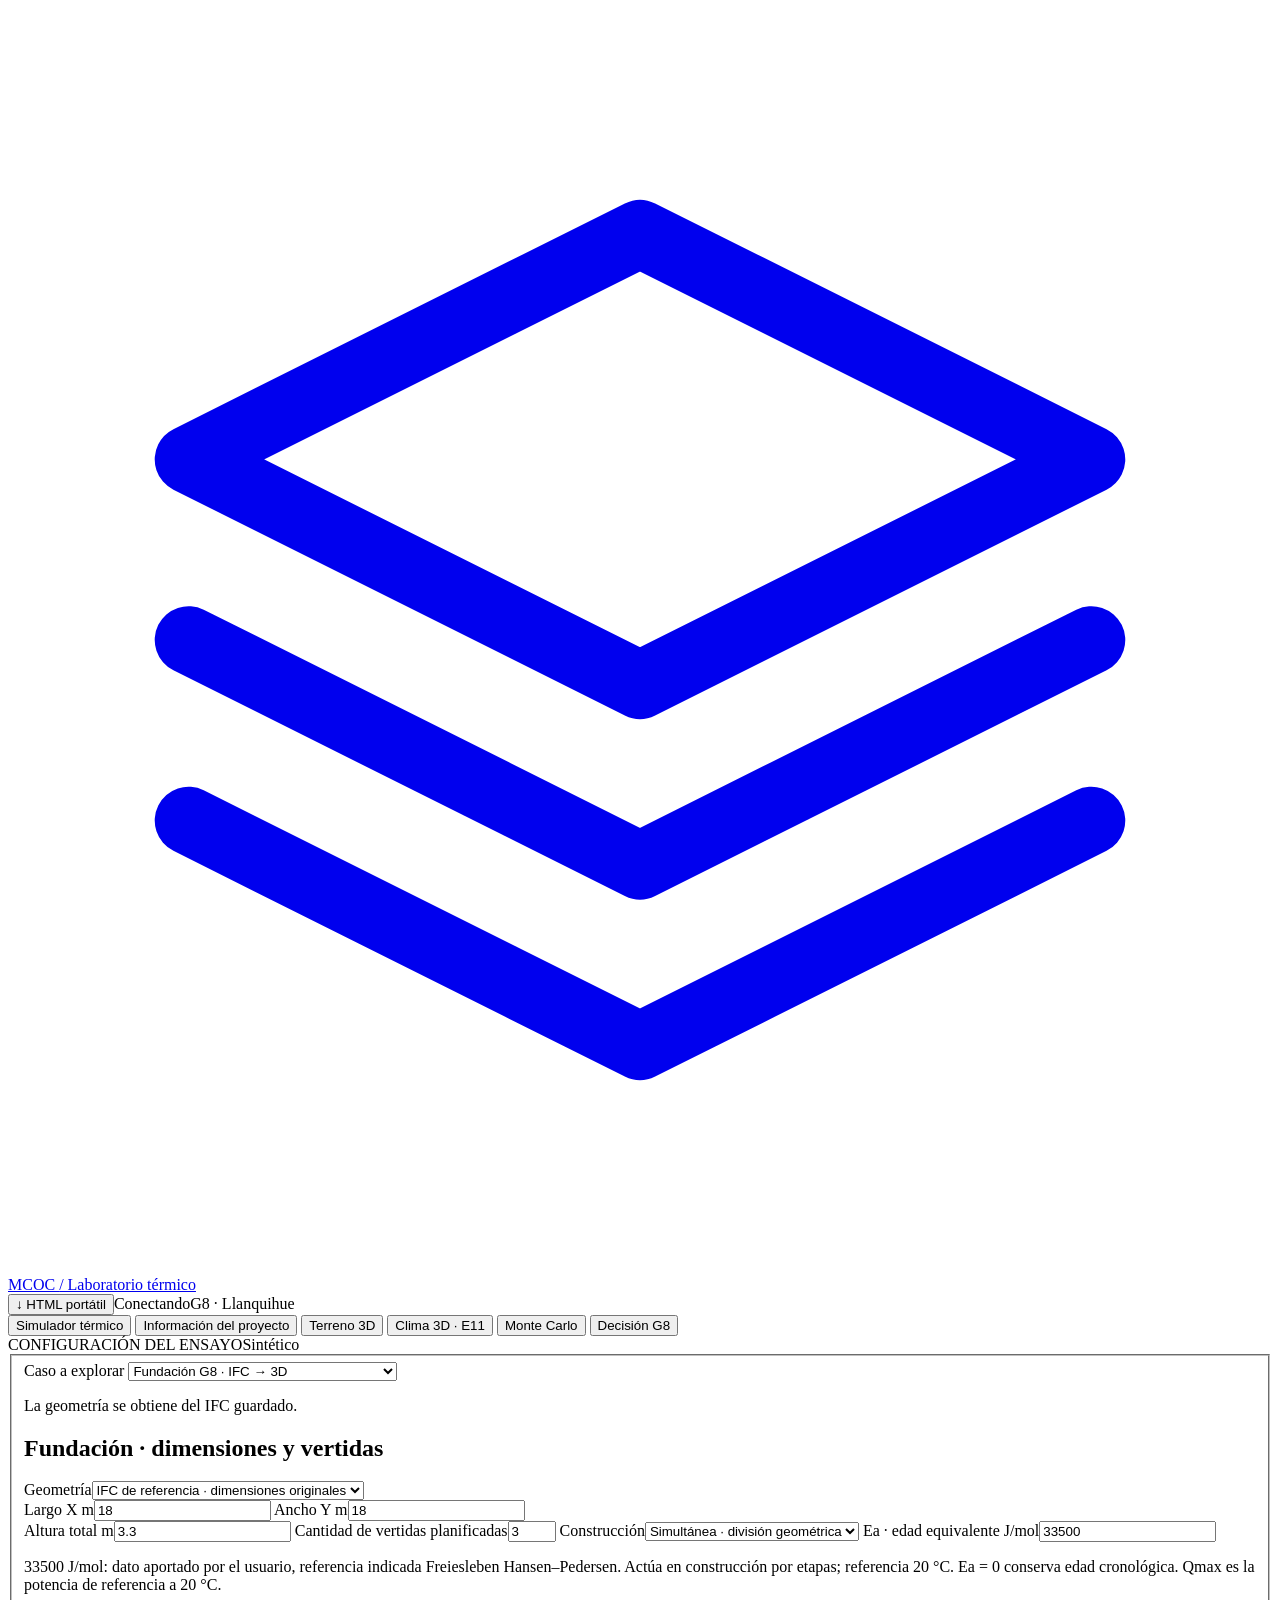
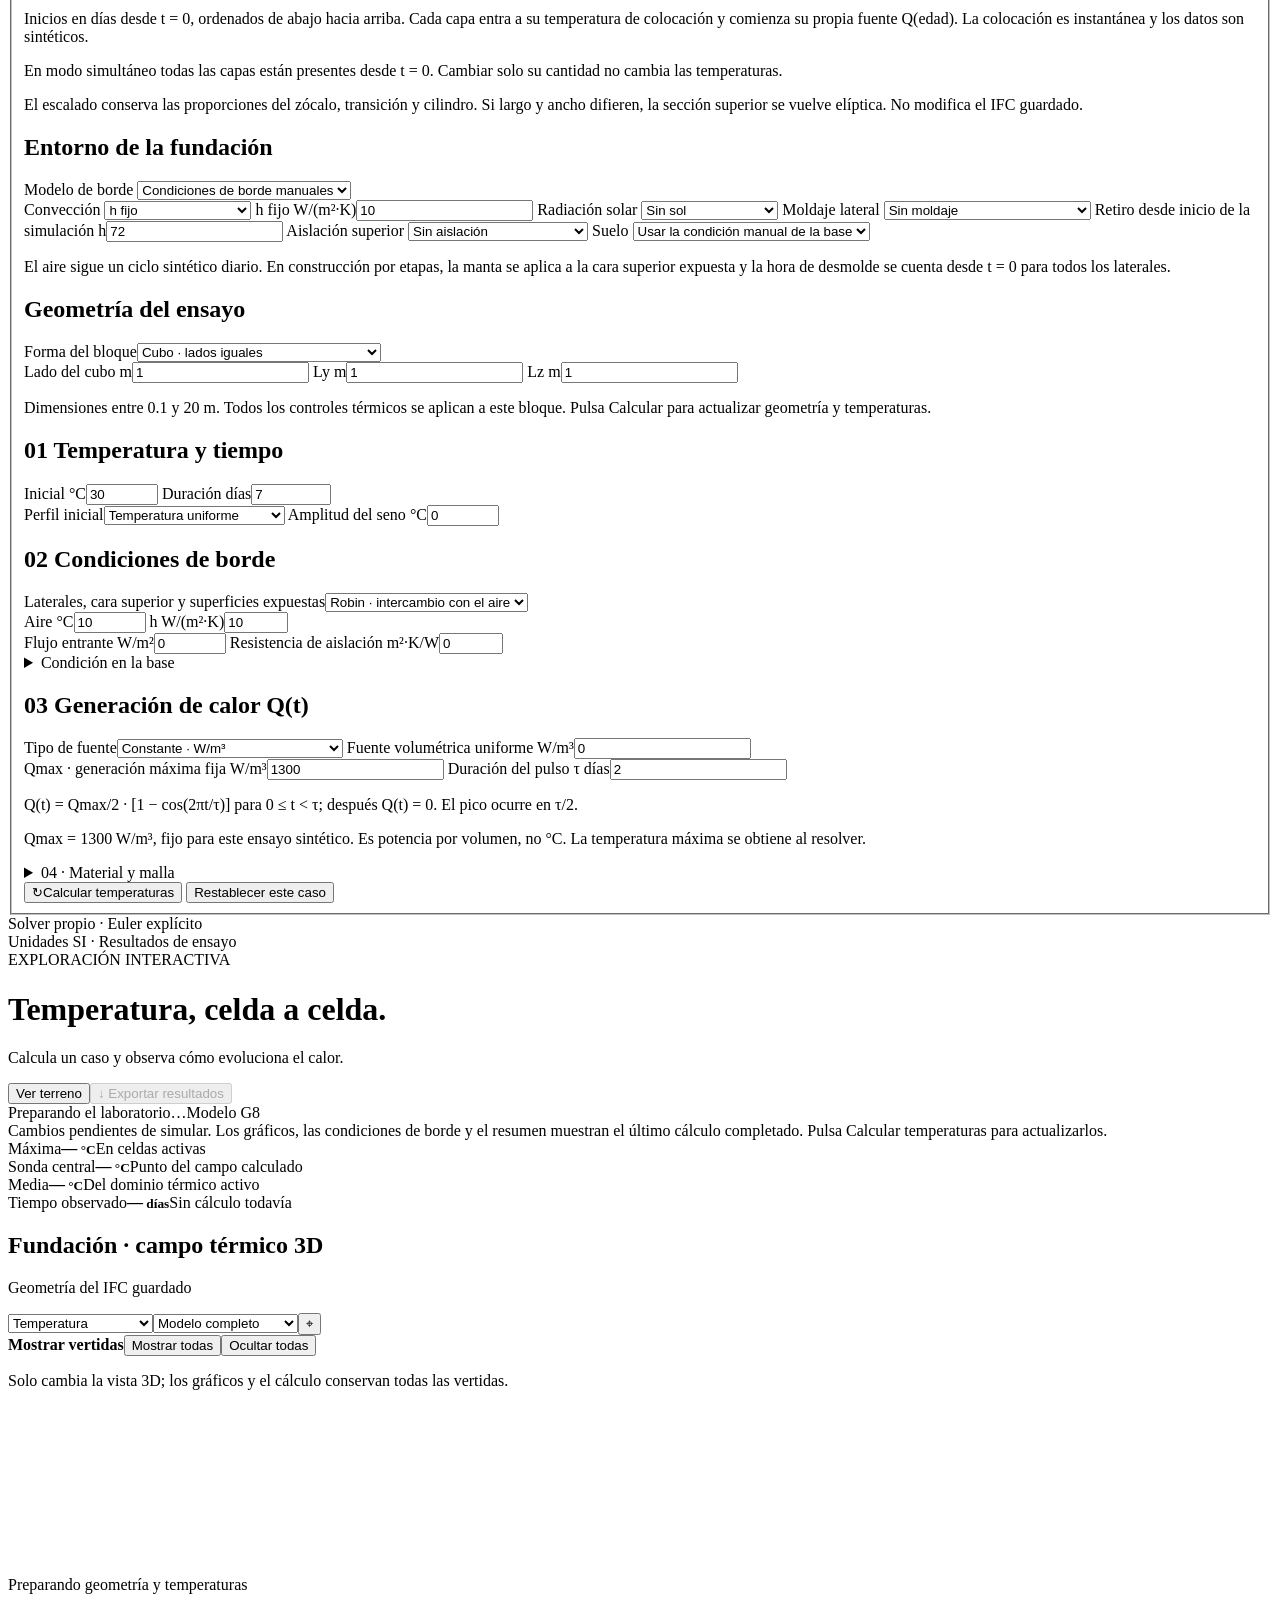
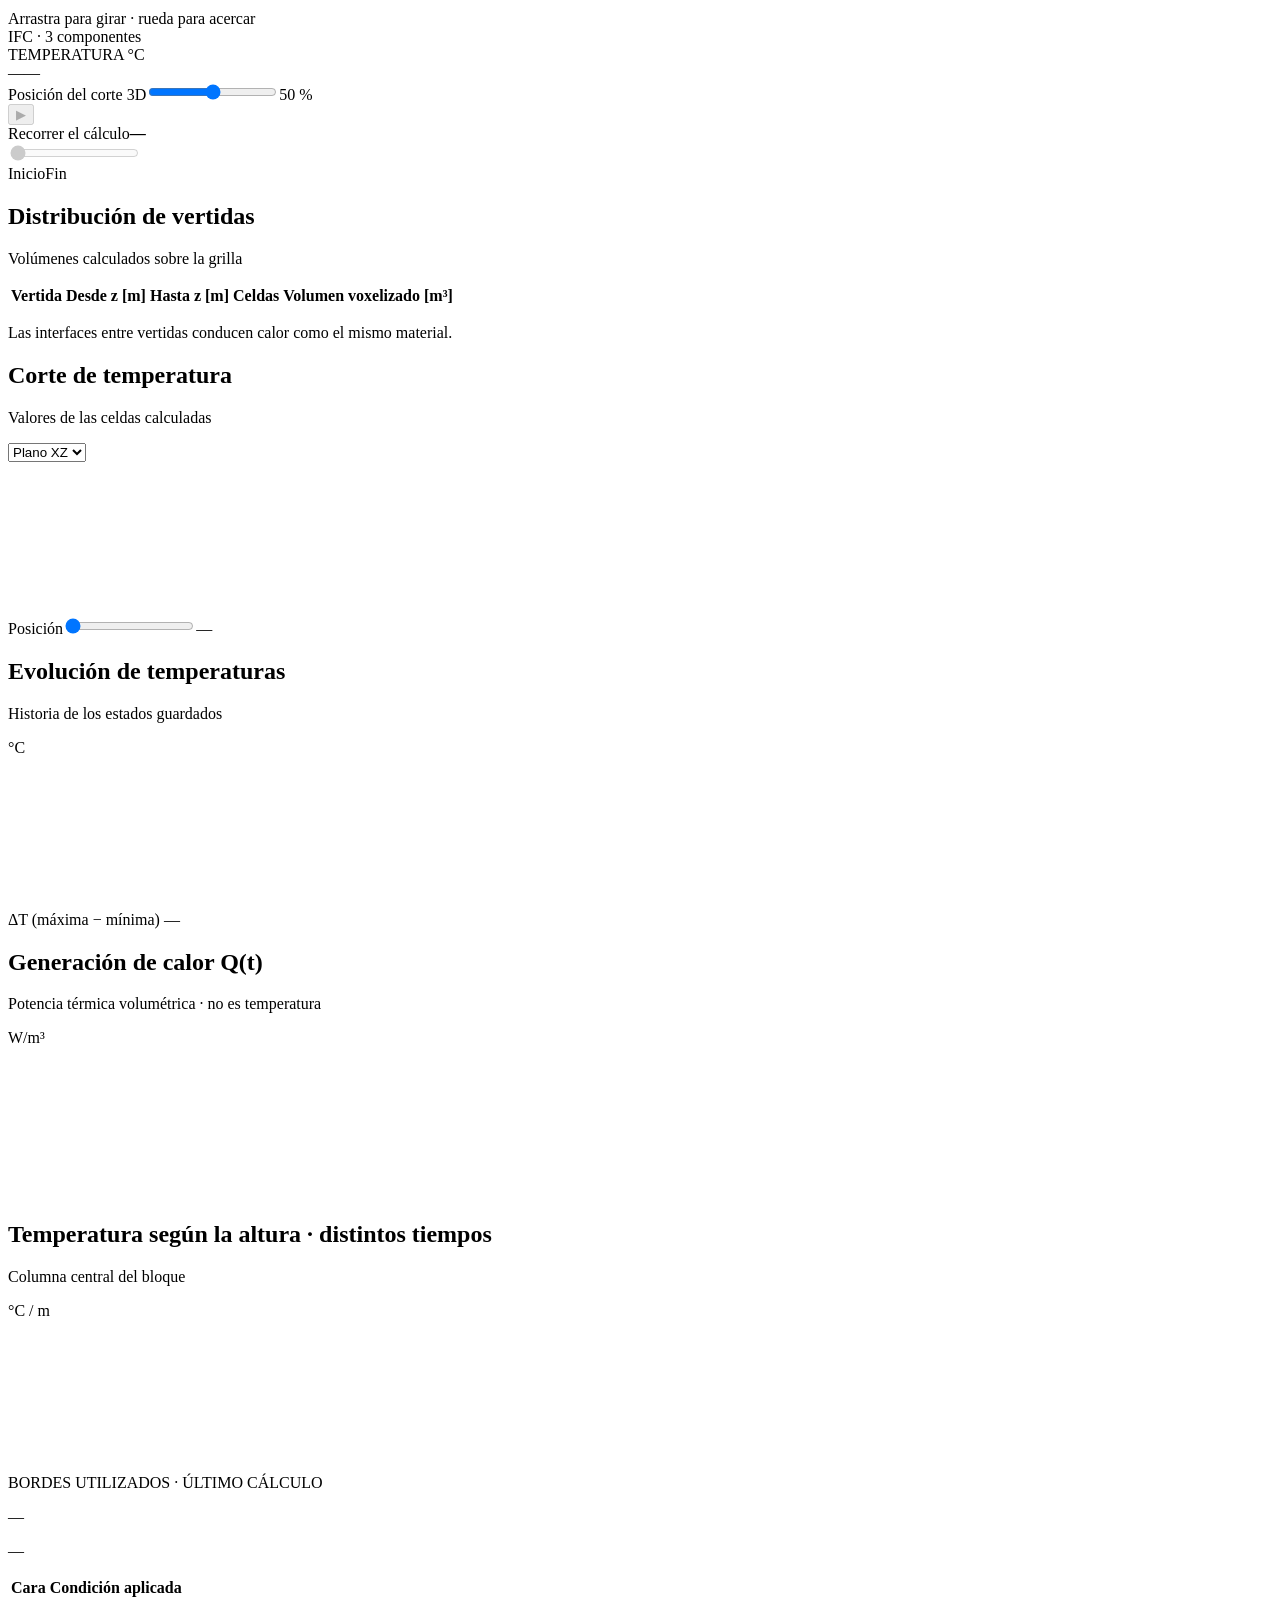
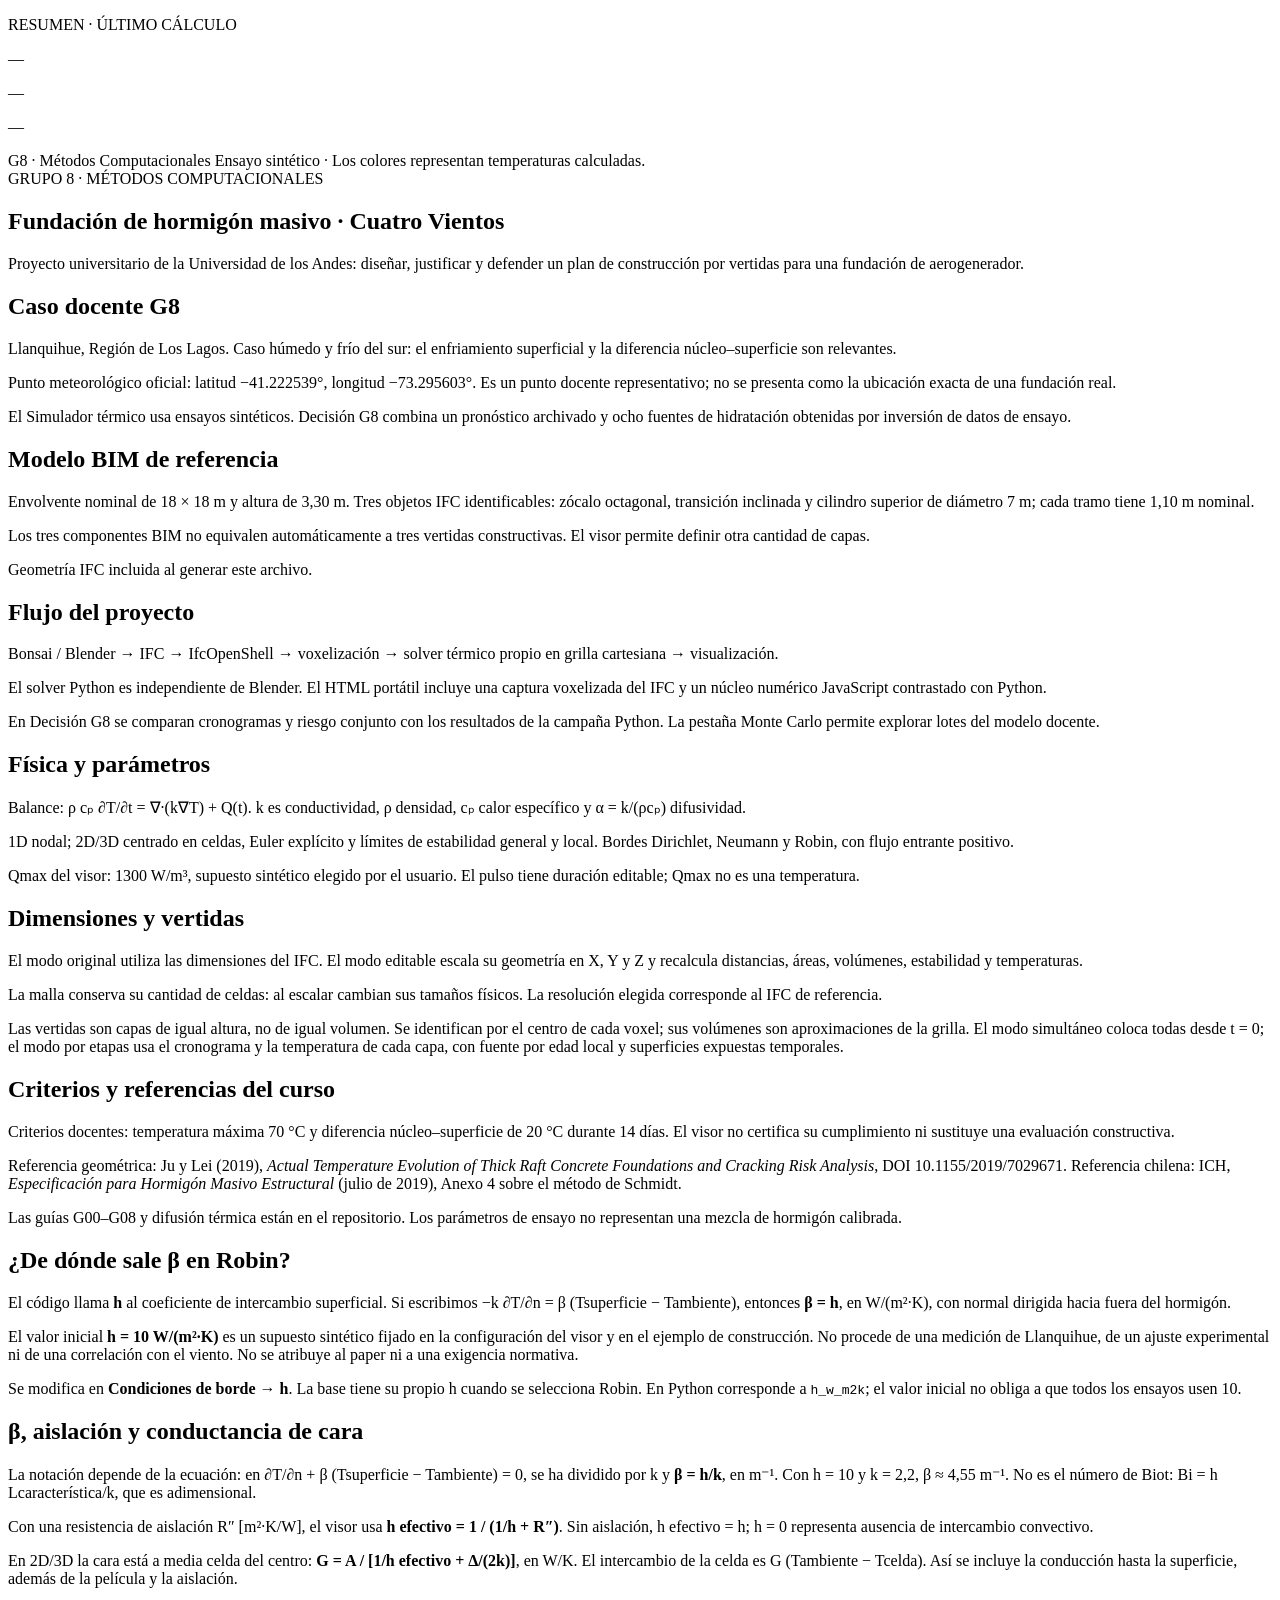
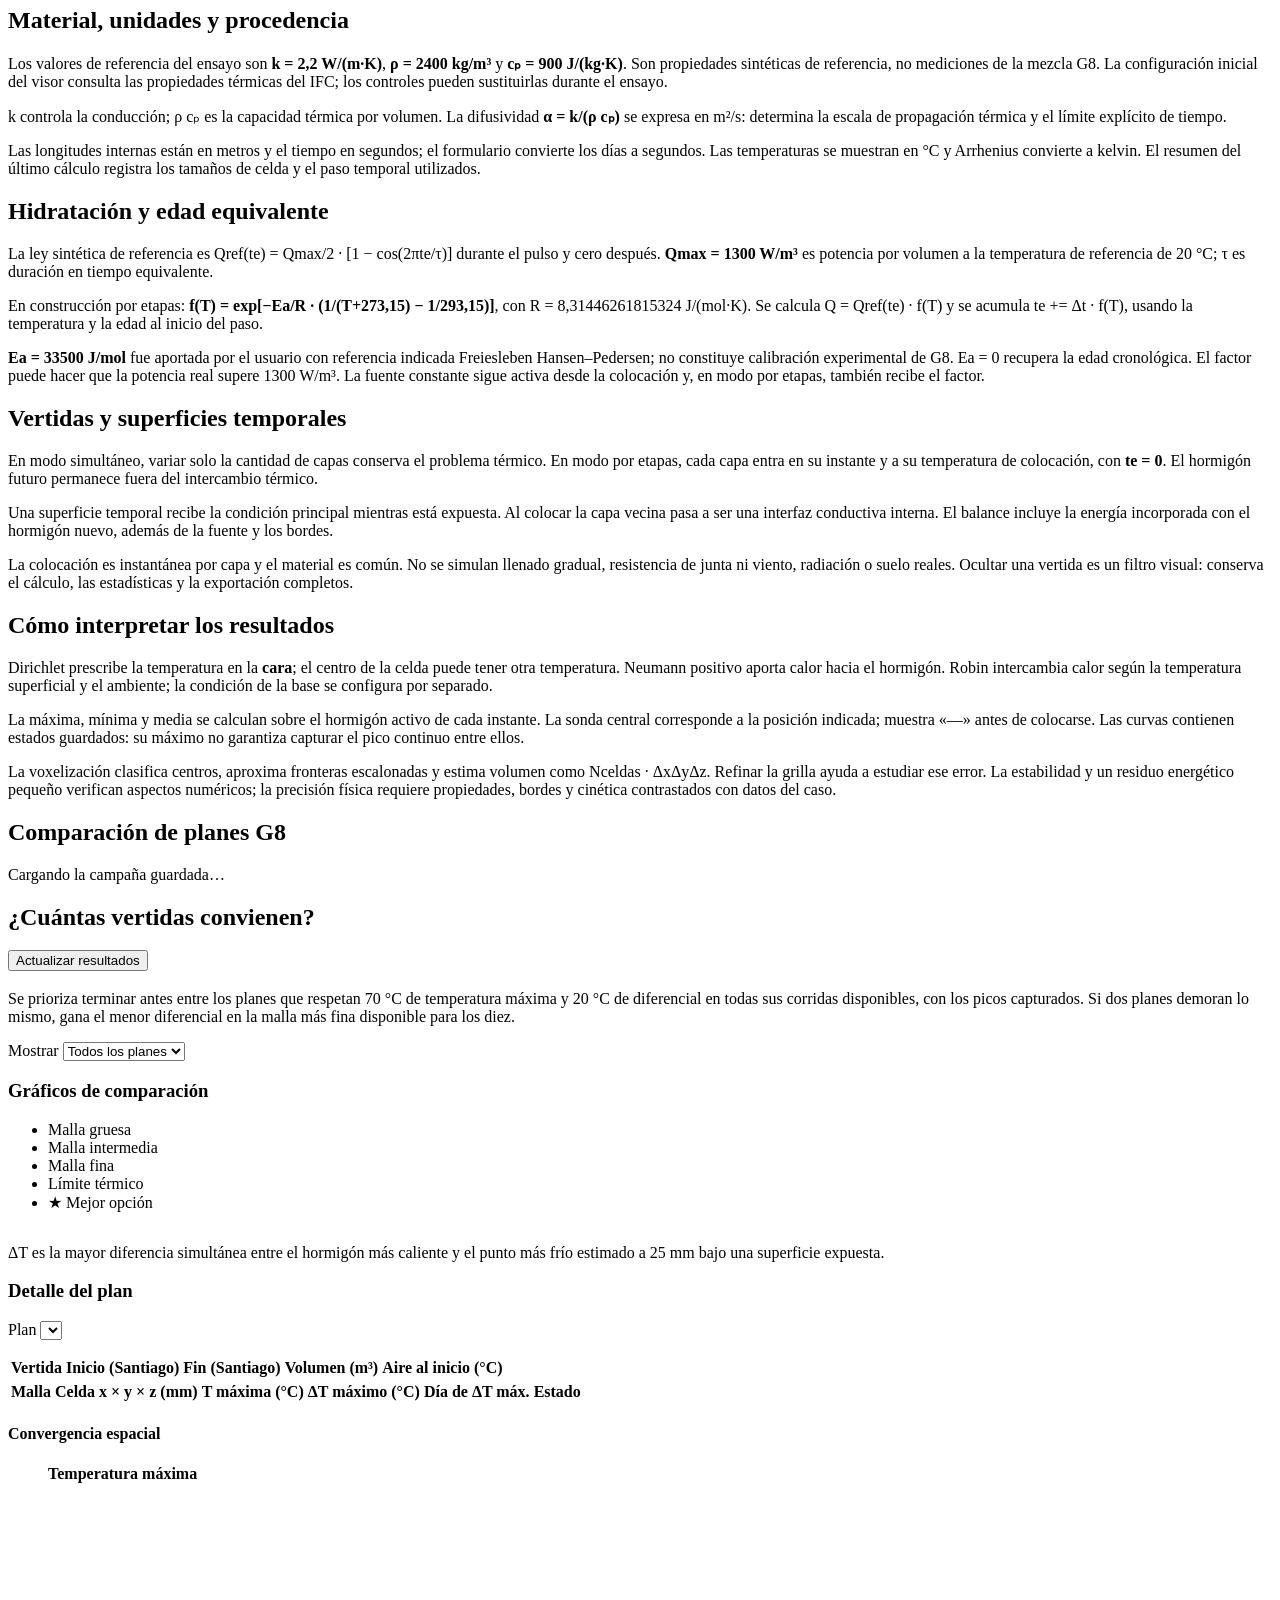
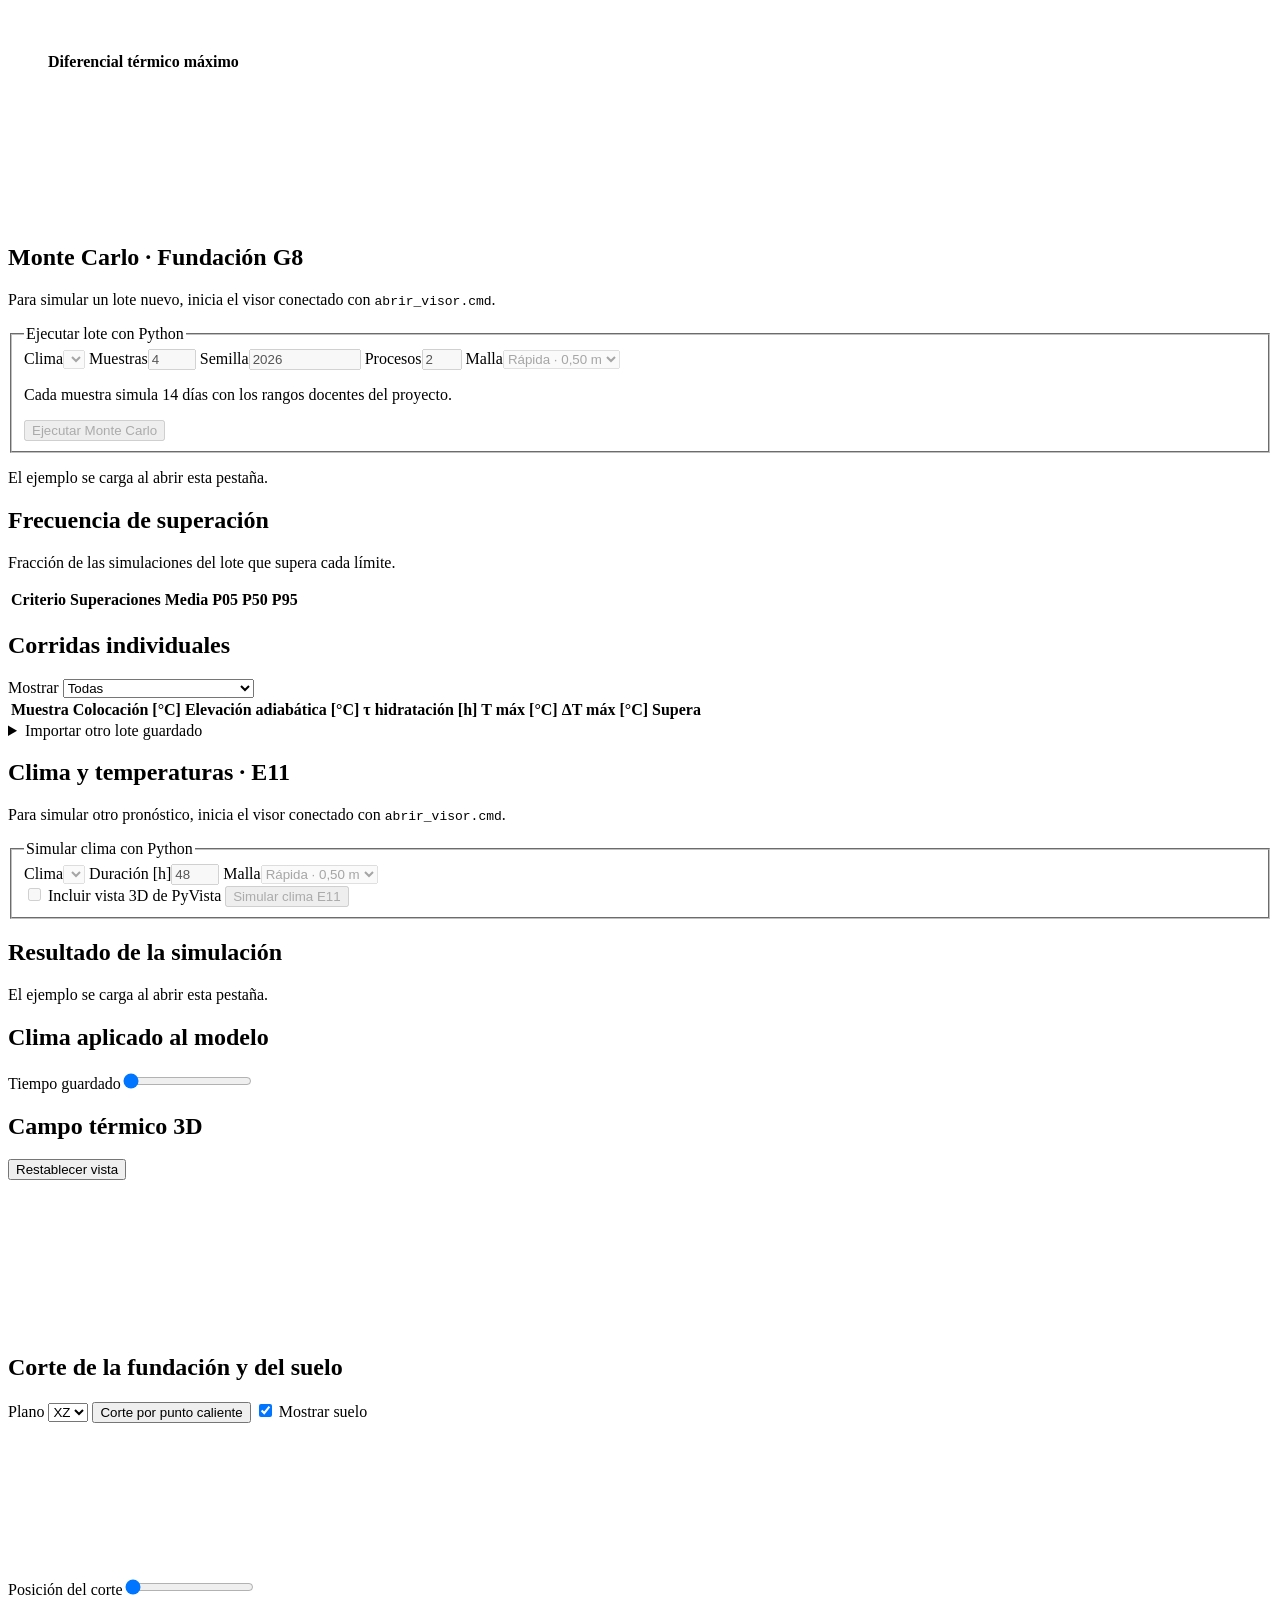
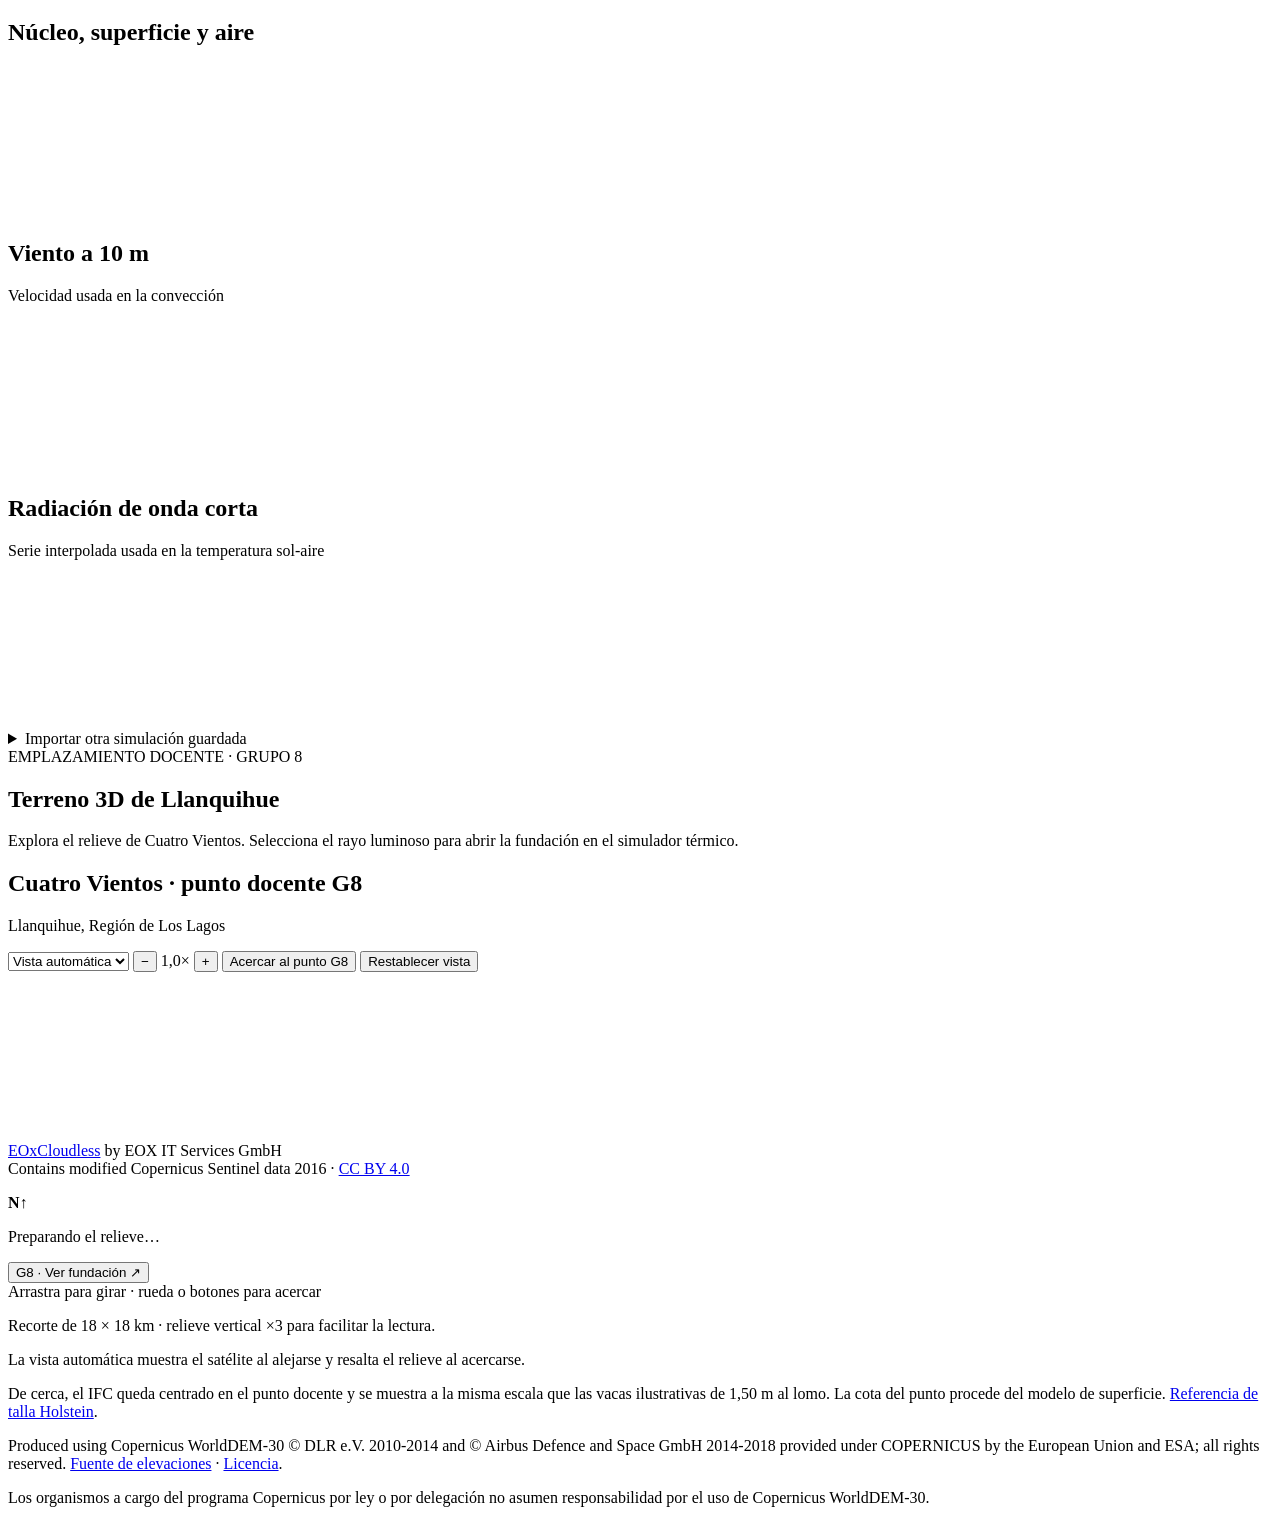
==== commit 9ea542f2: "Compara diez planes de vertida y su convergencia espacial en el visor" ====
--- a/web/index.html
+++ b/web/index.html
@@ -224,96 +224,59 @@
   <section id="panel-plans" class="project-panel hidden" role="tabpanel" aria-labelledby="tab-plans">
     <h1>Comparación de planes G8</h1>
     <p id="plans-status" class="project-intro" role="status">Cargando la campaña guardada…</p>
-    <section id="plans-mc-results" class="card hidden">
-      <div class="card-heading"><div><h2>Estimación Monte Carlo</h2><p id="plans-mc-label"></p></div>
-        <label>Horizonte <select id="plans-mc-period"><option value="final">Final</option><option value="day21">21 días</option><option value="day14">14 días</option></select></label>
-      </div>
-      <div class="table-scroll"><table class="project-table">
-        <thead><tr><th>Plan</th><th>Duración [h]</th><th>T máx p95 [°C]</th><th>ΔT p95 [°C]</th><th>T &gt; 70 °C · IC 95 %</th><th>ΔT &gt; 20 °C · IC 95 %</th><th>Unión · IC 95 %</th><th>Horizontes abiertos</th><th>Estado final</th></tr></thead>
-        <tbody id="plans-mc-rows"></tbody>
-      </table></div>
-      <p class="scope-note">Cumplimiento final con al menos 100 muestras, horizontes cerrados y cota superior del IC conjunto &lt; 5 %.</p>
+    <section id="s8-pours" class="card height-card hidden" aria-labelledby="s8-pours-title">
+      <div class="card-heading"><div><h2 id="s8-pours-title">¿Cuántas vertidas convienen?</h2><p id="s8-pours-progress" role="status"></p></div>
+        <button id="s8-pours-refresh" class="secondary" type="button">Actualizar resultados</button>
+      </div>
+      <div class="s8-pours-body">
+        <div class="s8-pours-best" role="status"><h3 id="s8-pours-best-title"></h3><p id="s8-pours-best-reason"></p></div>
+        <p>Se prioriza terminar antes entre los planes que respetan 70 °C de temperatura máxima y 20 °C de diferencial en todas sus corridas disponibles, con los picos capturados. Si dos planes demoran lo mismo, gana el menor diferencial en la malla más fina disponible para los diez.</p>
+        <label>Mostrar <select id="s8-pours-filter"><option value="all">Todos los planes</option><option value="1">Una vertida</option><option value="2">Dos vertidas</option><option value="3">Tres vertidas</option></select></label>
+        <section class="s8-pours-charts" aria-labelledby="s8-charts-title">
+          <h3 id="s8-charts-title">Gráficos de comparación</h3>
+          <ul class="s8-chart-key" aria-label="Leyenda de los gráficos">
+            <li><span class="s8-key-mark s8-mesh-0" aria-hidden="true"></span>Malla gruesa</li>
+            <li><span class="s8-key-mark s8-mesh-1" aria-hidden="true"></span>Malla intermedia</li>
+            <li><span class="s8-key-mark s8-mesh-2" aria-hidden="true"></span>Malla fina</li>
+            <li><span class="s8-key-line" aria-hidden="true"></span>Límite térmico</li>
+            <li><span aria-hidden="true">★</span> Mejor opción</li>
+          </ul>
+          <div id="s8-pours-charts" class="s8-chart-grid"></div>
+        </section>
+        <div class="table-scroll" tabindex="0" role="region" aria-label="Comparación de los planes S8 por malla">
+          <table class="project-table"><thead id="s8-pours-head"></thead><tbody id="s8-pours-rows"></tbody></table>
+        </div>
+        <p>ΔT es la mayor diferencia simultánea entre el hormigón más caliente y el punto más frío estimado a 25 mm bajo una superficie expuesta.</p>
+        <div class="s8-pours-detail">
+          <h3>Detalle del plan</h3>
+          <label>Plan <select id="s8-pours-choice"></select></label>
+          <p id="s8-pours-context"></p>
+          <div class="table-scroll" tabindex="0" role="region" aria-label="Cronograma de colocación">
+            <table class="project-table"><thead><tr><th scope="col">Vertida</th><th scope="col">Inicio (Santiago)</th><th scope="col">Fin (Santiago)</th><th scope="col">Volumen (m³)</th><th scope="col">Aire al inicio (°C)</th></tr></thead><tbody id="s8-pours-schedule"></tbody></table>
+          </div>
+          <div class="table-scroll" tabindex="0" role="region" aria-label="Resultados térmicos del plan">
+            <table class="project-table"><thead><tr><th scope="col">Malla</th><th scope="col">Celda x × y × z (mm)</th><th scope="col">T máxima (°C)</th><th scope="col">ΔT máximo (°C)</th><th scope="col">Día de ΔT máx.</th><th scope="col">Estado</th></tr></thead><tbody id="s8-pours-meshes"></tbody></table>
+          </div>
+          <section class="s8-pours-spatial" aria-labelledby="s8-spatial-title">
+            <h4 id="s8-spatial-title">Convergencia espacial</h4>
+            <p id="s8-spatial-method"></p>
+            <div class="s8-chart-grid">
+              <figure class="s8-chart">
+                <figcaption><strong>Temperatura máxima</strong></figcaption>
+                <div class="s8-spatial-stage"><canvas id="s8-spatial-tmax" aria-hidden="true"></canvas></div>
+                <p id="s8-spatial-tmax-result"></p>
+              </figure>
+              <figure class="s8-chart">
+                <figcaption><strong>Diferencial térmico máximo</strong></figcaption>
+                <div class="s8-spatial-stage"><canvas id="s8-spatial-delta" aria-hidden="true"></canvas></div>
+                <p id="s8-spatial-delta-result"></p>
+              </figure>
+            </div>
+          </section>
+        </div>
+        <p id="s8-pours-scope"></p>
+      </div>
     </section>
-    <div id="plans-results" class="hidden">
-      <section class="card">
-        <div class="card-heading"><div><h2>Duración y riesgo térmico</h2><p id="plans-assumptions"></p></div></div>
-        <div class="table-scroll"><table class="project-table">
-          <thead><tr><th>Plan</th><th>Fin desde t₀ [h]</th><th>ΔT máx a 14 días [°C]</th><th>ΔT máx final [°C]</th><th>T &gt; 70 °C</th><th>ΔT &gt; 20 °C</th><th>Unión a 14 días</th><th>Unión final</th><th>Sensibilidad 8 curvas</th><th>Estado</th></tr></thead>
-          <tbody id="plans-rows"></tbody>
-        </table></div>
-        <p class="scope-note">La regla de selección es P(T &gt; 70 °C o ΔT &gt; 20 °C) ≤ 5 %. La duración termina al completar la última vertida.</p>
-        <p class="scope-note">El diferencial usa el máximo del hormigón colocado y la mínima temperatura reconstruida a 25 mm bajo las caras expuestas, ambos del mismo instante. El cálculo principal usa las cuatro curvas SS. La columna de sensibilidad incorpora las cuatro 22A.</p>
-      </section>
-      <section class="card height-card">
-        <div class="card-heading"><div><h2>Escenarios térmicos y cronograma</h2><p id="plan-schedule"></p></div><label>Plan <select id="plan-choice"></select></label></div>
-        <p class="scope-note" id="plan-weather-checks"></p>
-        <div class="table-scroll mc-run-table"><table class="project-table">
-          <thead><tr><th>Curva</th><th>Clima</th><th>Peso principal</th><th>T máx [°C]</th><th>t de T máx [h]</th><th>Ubicación T máx [m]</th><th>ΔT a 14 días [°C]</th><th>ΔT final [°C]</th><th>t de ΔT máx [h]</th><th>Ubicación mínima a 25 mm [m]</th><th>Horizonte [h]</th><th>Tras última vertida [h]</th><th>Relleno climático [h]</th><th>Falla</th></tr></thead>
-          <tbody id="plan-scenarios"></tbody>
-        </table></div>
-      </section>
-      <section id="plans-verification" class="card height-card hidden">
-        <div class="card-heading"><div><h2>Sensibilidad numérica</h2><p id="plans-verification-caption"></p></div></div>
-        <div class="table-scroll"><table class="project-table">
-          <thead><tr><th>Plan y escenario</th><th>Ensayo</th><th>Malla [m]</th><th>Δt máximo solicitado [s]</th><th>T máx [°C]</th><th>ΔT máx [°C]</th><th>Hora y cara de ΔT máx</th><th>Residuo energético</th></tr></thead>
-          <tbody id="plans-verification-rows"></tbody>
-        </table></div>
-        <details id="plans-protection-details">
-          <summary>Retiro de la manta y perfil a 25 mm</summary>
-          <div class="table-scroll"><table class="project-table">
-            <thead><tr><th>Plan</th><th>Hora desde t₀</th><th>Cara más fría</th><th>T máx [°C]</th><th>Mínima a 25 mm [°C]</th><th>ΔT [°C]</th></tr></thead>
-            <tbody id="plans-protection-rows"></tbody>
-          </table></div>
-          <p class="scope-note" id="plans-depth-profiles"></p>
-        </details>
-      </section>
-    </div>
-    <section id="plans-convergence" class="card height-card hidden">
-      <h2>Convergencia del caso S7 · verificación disponible</h2>
-      <p id="plans-convergence-case"></p>
-      <div class="table-scroll"><table class="project-table">
-        <thead><tr><th>Cálculo</th><th>Celda x × y × z [mm]</th><th>Δt máximo [s]</th><th>T máxima [°C]</th><th>ΔT máximo [°C]</th><th>Instante de ΔT [días]</th><th>Horizonte [días]</th><th>Residuo energético relativo</th></tr></thead>
-        <tbody id="plans-convergence-rows"></tbody>
-      </table></div>
-      <p id="plans-convergence-change"></p>
-      <p>La temperatura a 25 mm bajo las caras exteriores se reconstruye linealmente con el flujo de borde y la temperatura del centro de celda. Esa profundidad está por debajo del tamaño de las celdas utilizadas.</p>
-      <p id="plans-convergence-method">Se refinaron simultáneamente la malla y el paso temporal en una realización. Para establecer el orden de convergencia faltan al menos tres niveles y estudios que separen el refinamiento espacial del temporal. El máximo puede cambiar de ubicación e instante al refinar.</p>
-      <p>La estimación Monte Carlo corresponde a la malla base. Esta comprobación del escenario crítico aporta evidencia de sensibilidad numérica. El cumplimiento probabilístico con malla fina queda pendiente.</p>
-      <details id="plans-weather-refresh" class="hidden">
-        <summary>Open-Meteo · pronóstico del 17 de noviembre</summary>
-        <p id="plans-weather-refresh-result"></p>
-        <p>El ensamble GFS tiene 31 miembros con temperatura a 2 m, viento a 10 m y radiación de onda corta durante los primeros 14 días, del 19 de noviembre a las 08:00 al 3 de diciembre a las 08:00 de Santiago. Este ensayo cambia el clima de la muestra 46 con la malla base y un paso máximo de 600 s. El Monte Carlo mantiene el pronóstico original.</p>
-      </details>
-      <details>
-        <summary>Propiedades reales y factibilidad constructiva · validación pendiente</summary>
-        <p>La revisión de docs identifica k = 2,2 W/(m·K) y las propiedades del suelo como referencias del caso docente. La densidad 2476 kg/m³ y el calor específico 1023 J/(kg·K) provienen de la cabecera de las fuentes de probetas. Falta confirmar su correspondencia con la mezcla de obra y contrastar temperaturas con mediciones independientes.</p>
-        <p>S7 requiere una bomba con caudal útil sostenido de 40 m³/h durante aproximadamente 12,11 h, colocación nominal a 16 °C, protección periférica equivalente a 175 mm y central de 45 mm con k = 0,04 W/(m·K), y retiro total al día 105. Faltan fichas de materiales seleccionados y confirmación de suministro, montaje y operación.</p>
-        <p>La subbase de R'' = 2,5 m²·K/W necesita verificación estructural y geotécnica, incluyendo cargas cíclicas y deformaciones. El modelo representa su resistencia térmica sin capacidad térmica propia. La simulación mantiene 165 h de pronóstico y completa el resto mediante persistencia.</p>
-      </details>
-    </section>
-    <section id="plans-alternative" class="card height-card hidden">
-      <div class="card-heading"><div><h2>Alternativa S8 · protección con capas comerciales</h2><p>Escenario crítico 46 de S7 · pendiente de validación física y Monte Carlo propio</p></div></div>
-      <div class="table-scroll"><table class="project-table">
-        <thead><tr><th>Celda x × y × z [mm]</th><th>T máxima [°C]</th><th>ΔT máximo [°C]</th><th>Margen hasta 20 °C</th><th>Horizonte</th><th>Estado del horizonte</th></tr></thead>
-        <tbody id="plans-alternative-rows"></tbody>
-      </table></div>
-      <p class="scope-note">Se proponen mantas periféricas de 200, 150, 100 y 50 mm, cambiadas en los días 35, 60 y 80. La cubierta central mantiene 50 mm. Ambas se retiran el día 150 y se simula hasta el día 157. Conductividad de servicio supuesta de las mantas 0,042 W/(m·K). Subbase propuesta de 120 mm con λ = 0,045 W/(m·K), pendiente de aprobación estructural y geotécnica. La colocación dura 12,11 h.</p>
-      <p class="scope-note" id="plans-alternative-status"></p>
-      <div id="s8-mc-results" class="hidden">
-        <div class="card-heading"><div><h2>Monte Carlo propio de S8</h2><p>Resultados condicionados al horizonte de 157 días y a la malla base</p></div></div>
-        <div class="table-scroll"><table class="project-table">
-          <thead><tr><th>Lote</th><th>Semilla</th><th>Fallas conjuntas</th><th>IC 95 %</th><th>ΔT máximo [°C]</th><th>Horizontes abiertos</th><th>Estado</th></tr></thead>
-          <tbody id="s8-mc-rows"></tbody>
-        </table></div>
-        <p class="scope-note" id="s8-extended-result"></p>
-      </div>
-      <p class="scope-note">El diferencial aumenta de 15,602 a 15,638 y a 17,049 °C al refinar. El último cambio supera al anterior, por lo que la convergencia espacial del diferencial sigue pendiente. La candidata mantiene margen en las tres mallas evaluadas.</p>
-    </section>
-    <section class="charts height-card" id="plans-figures"></section>
-    <details class="card python-job">
-      <summary>Importar otra comparación</summary>
-      <label class="stacked">Archivo comparison.json<input id="plans-file" type="file" accept=".json,application/json"></label>
-    </details>
   </section>
   <section id="panel-monte-carlo" class="project-panel hidden" role="tabpanel" aria-labelledby="tab-monte-carlo">
     <h1>Monte Carlo · Fundación G8</h1>
